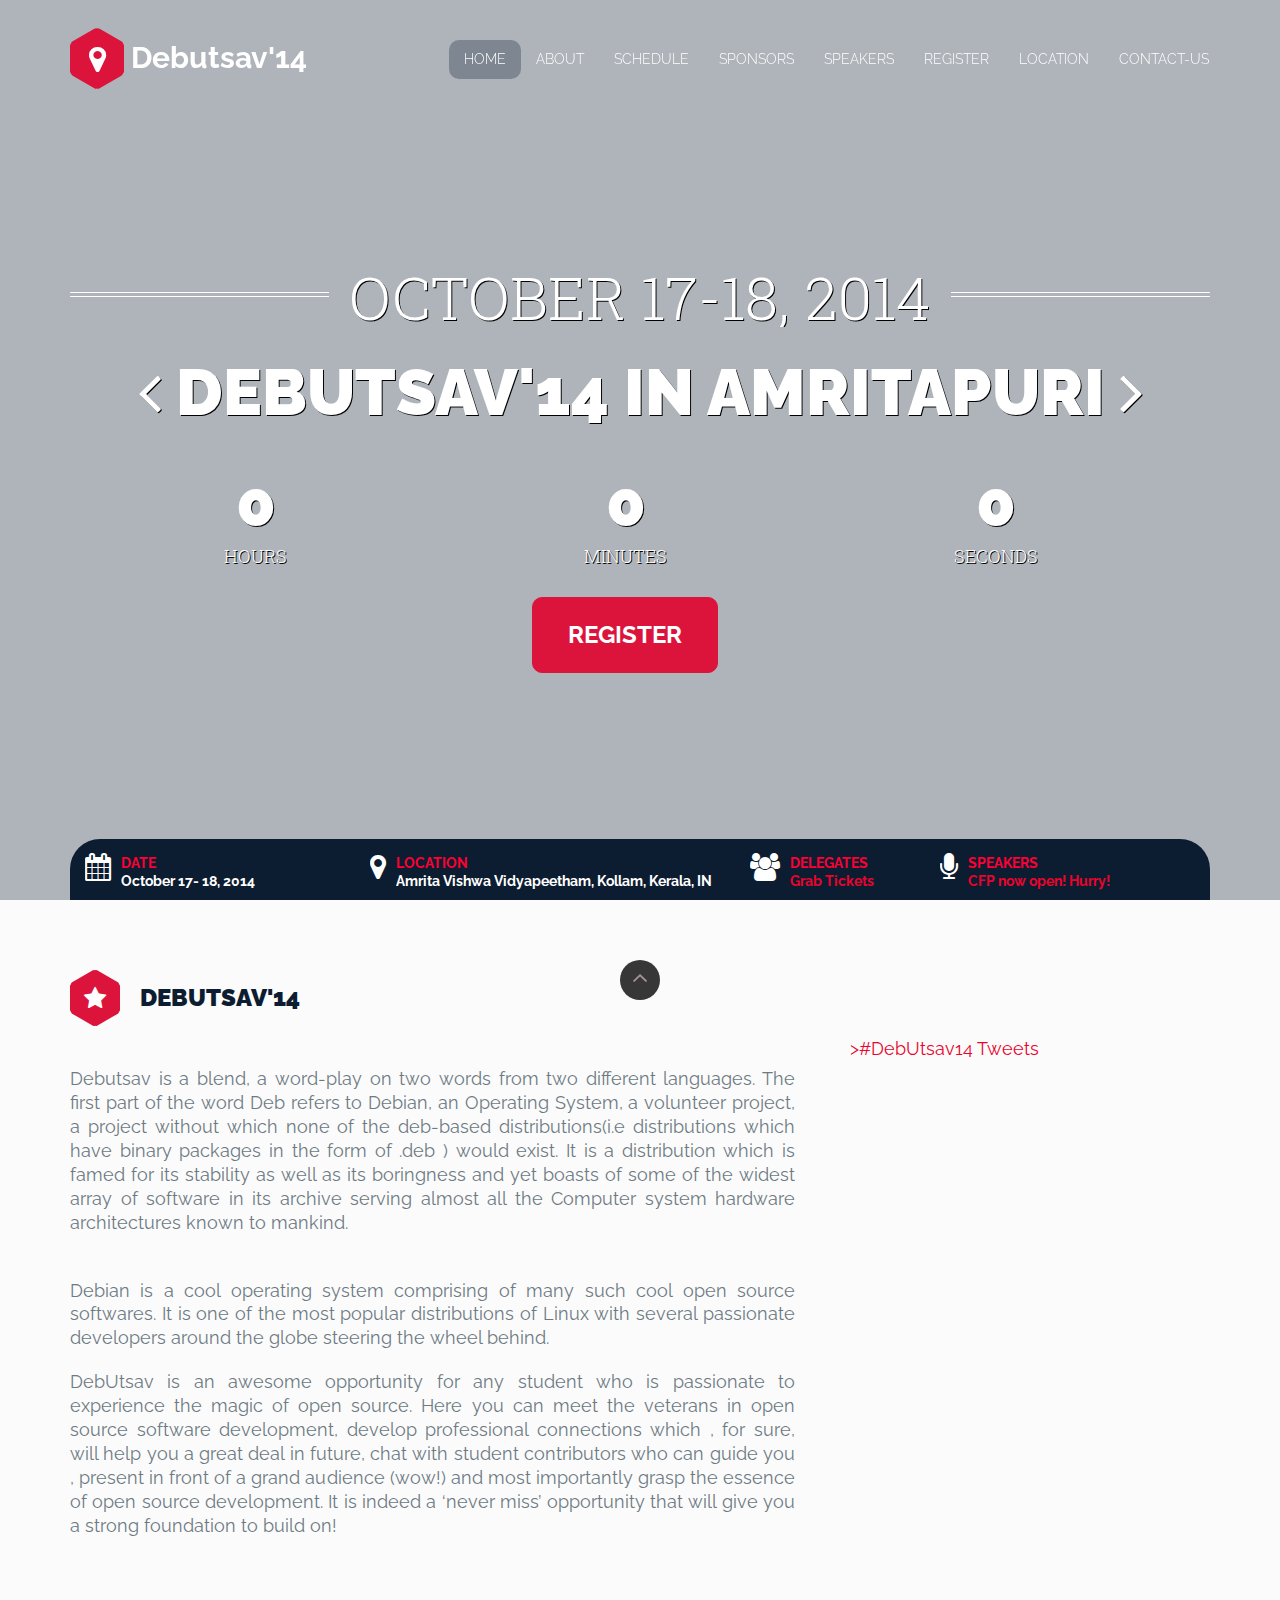
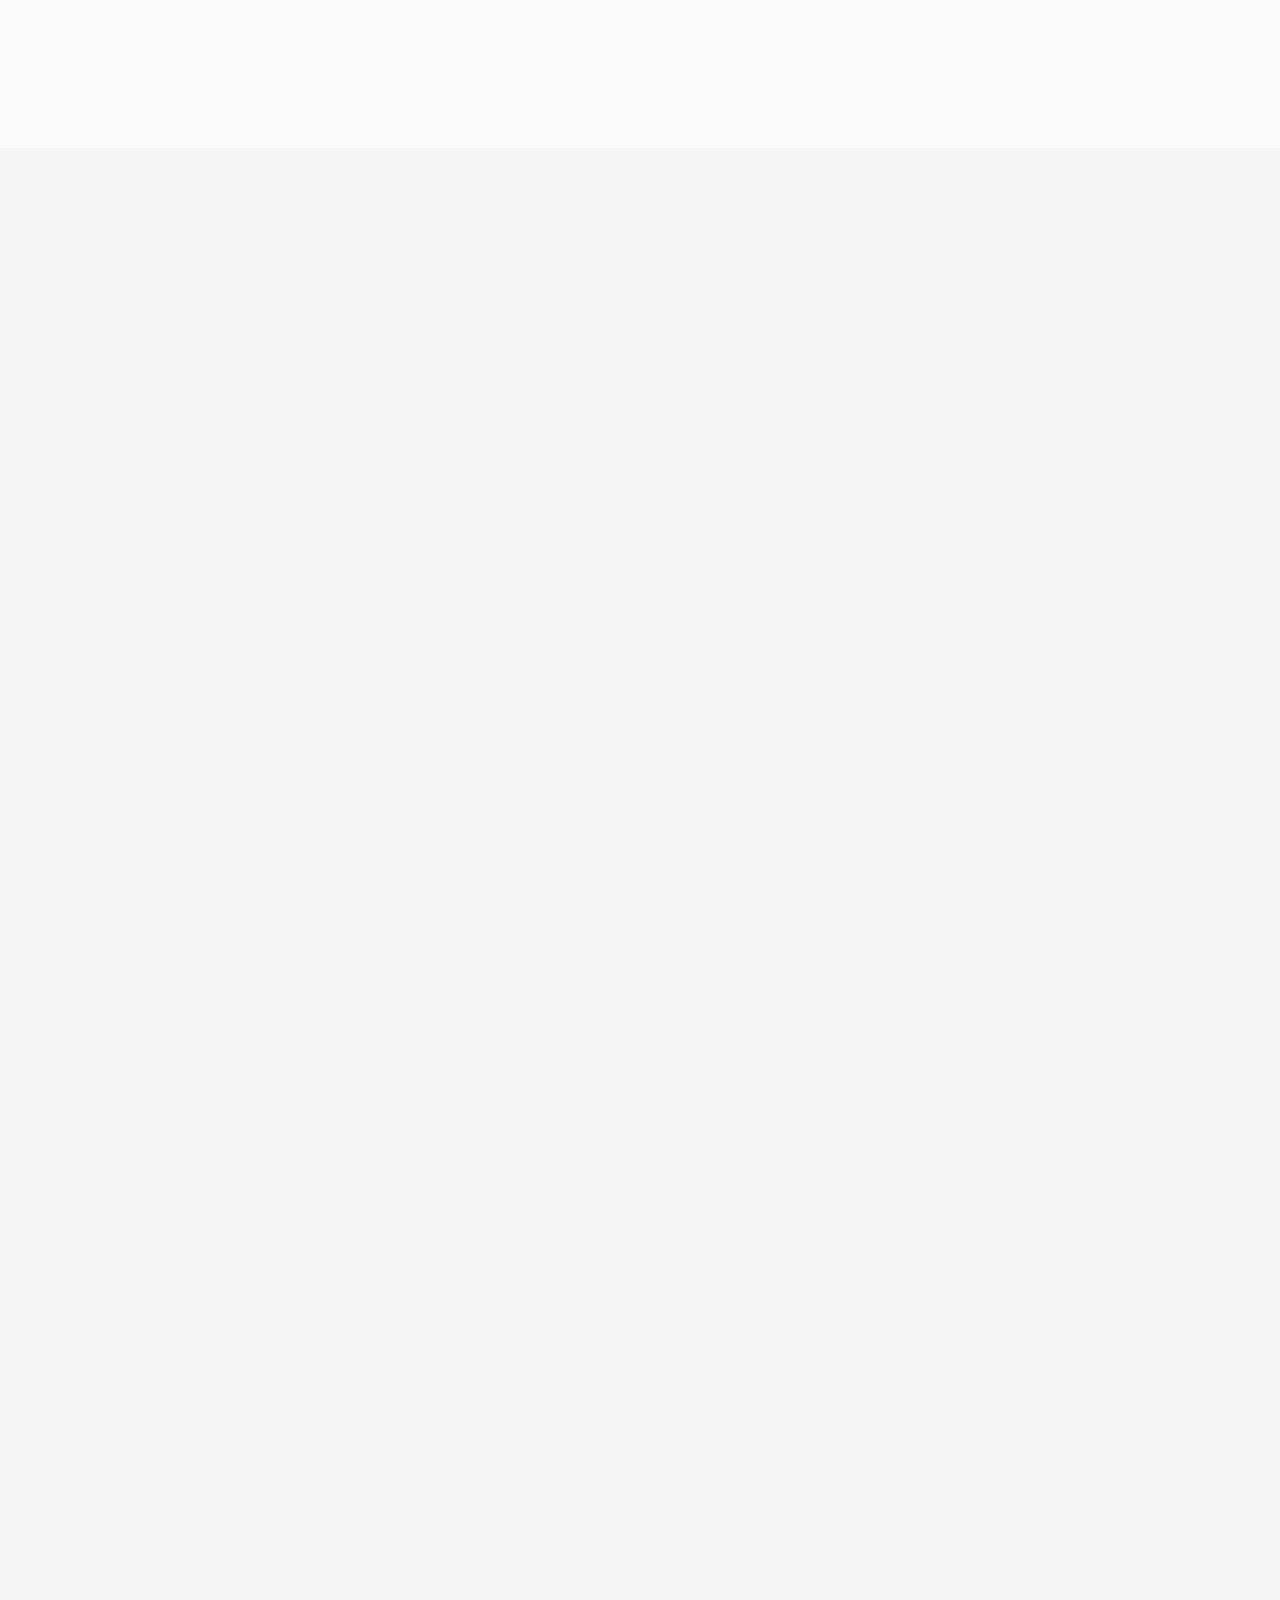
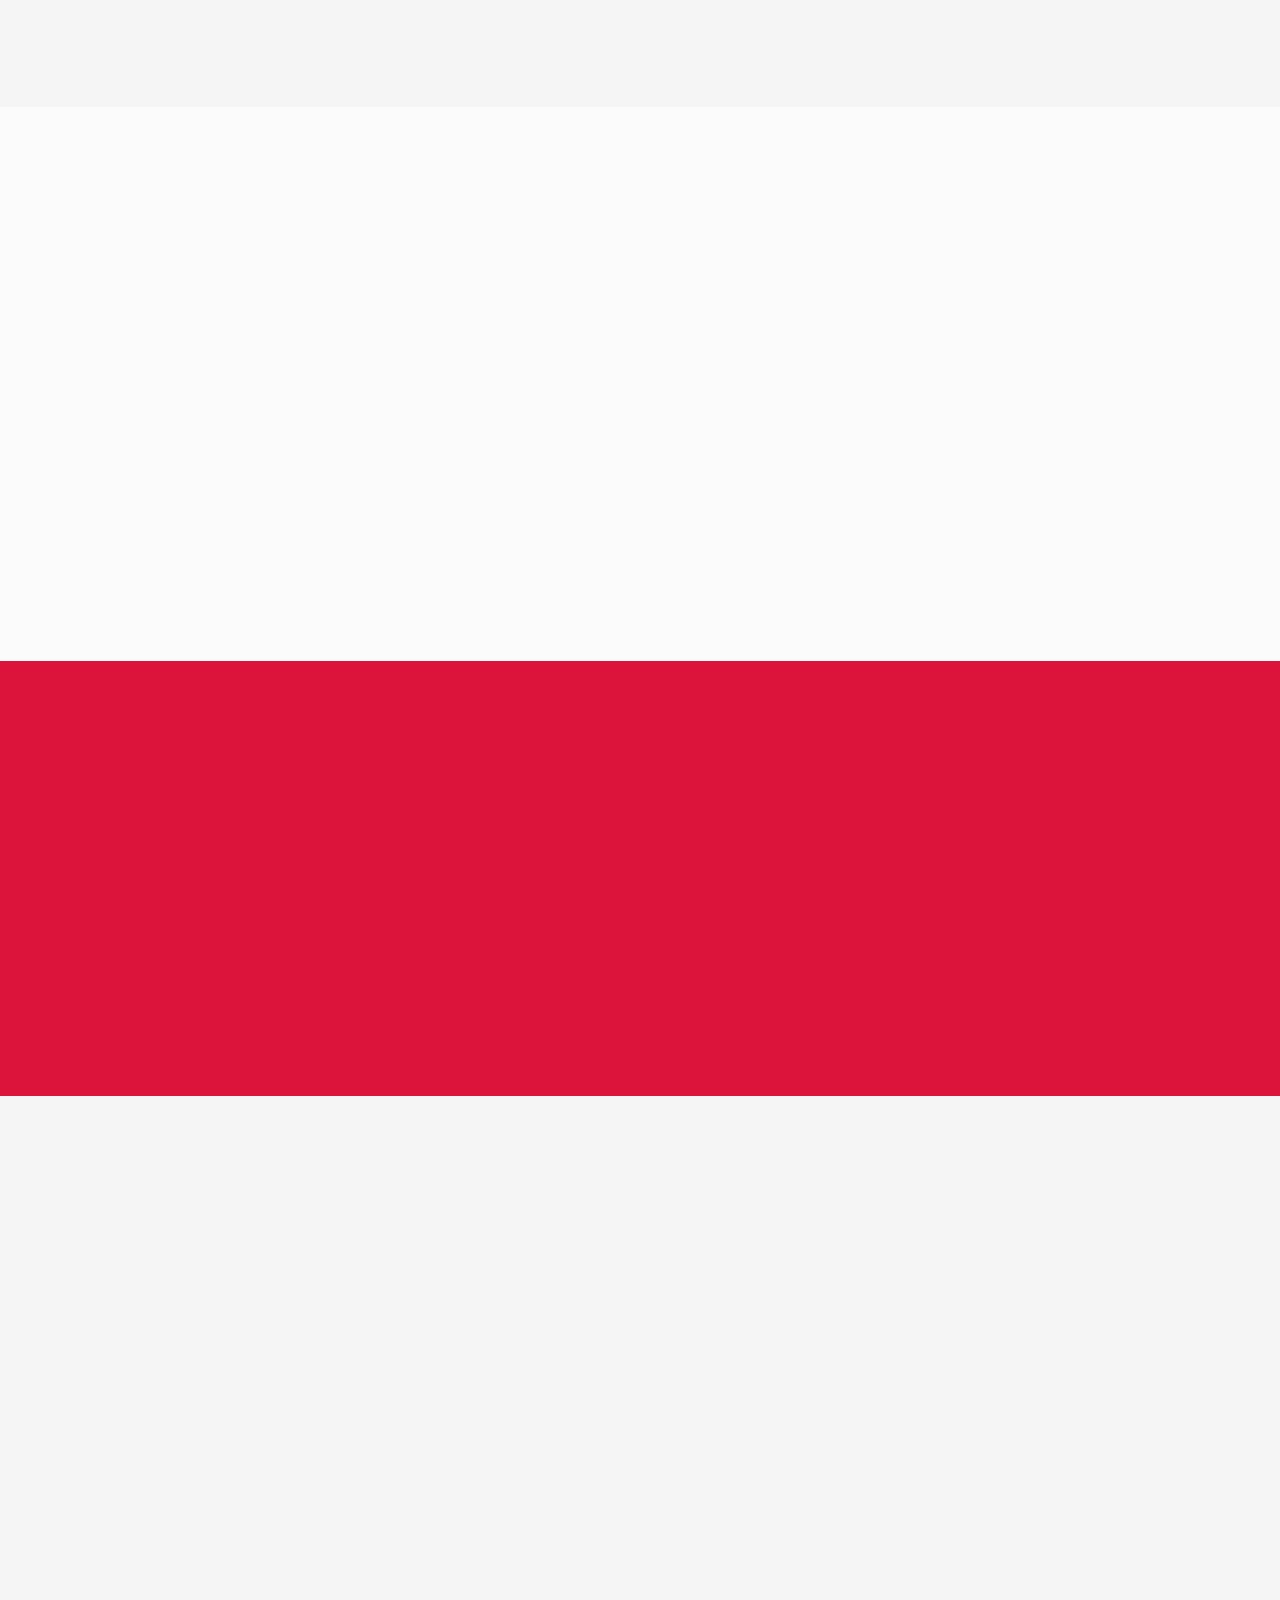
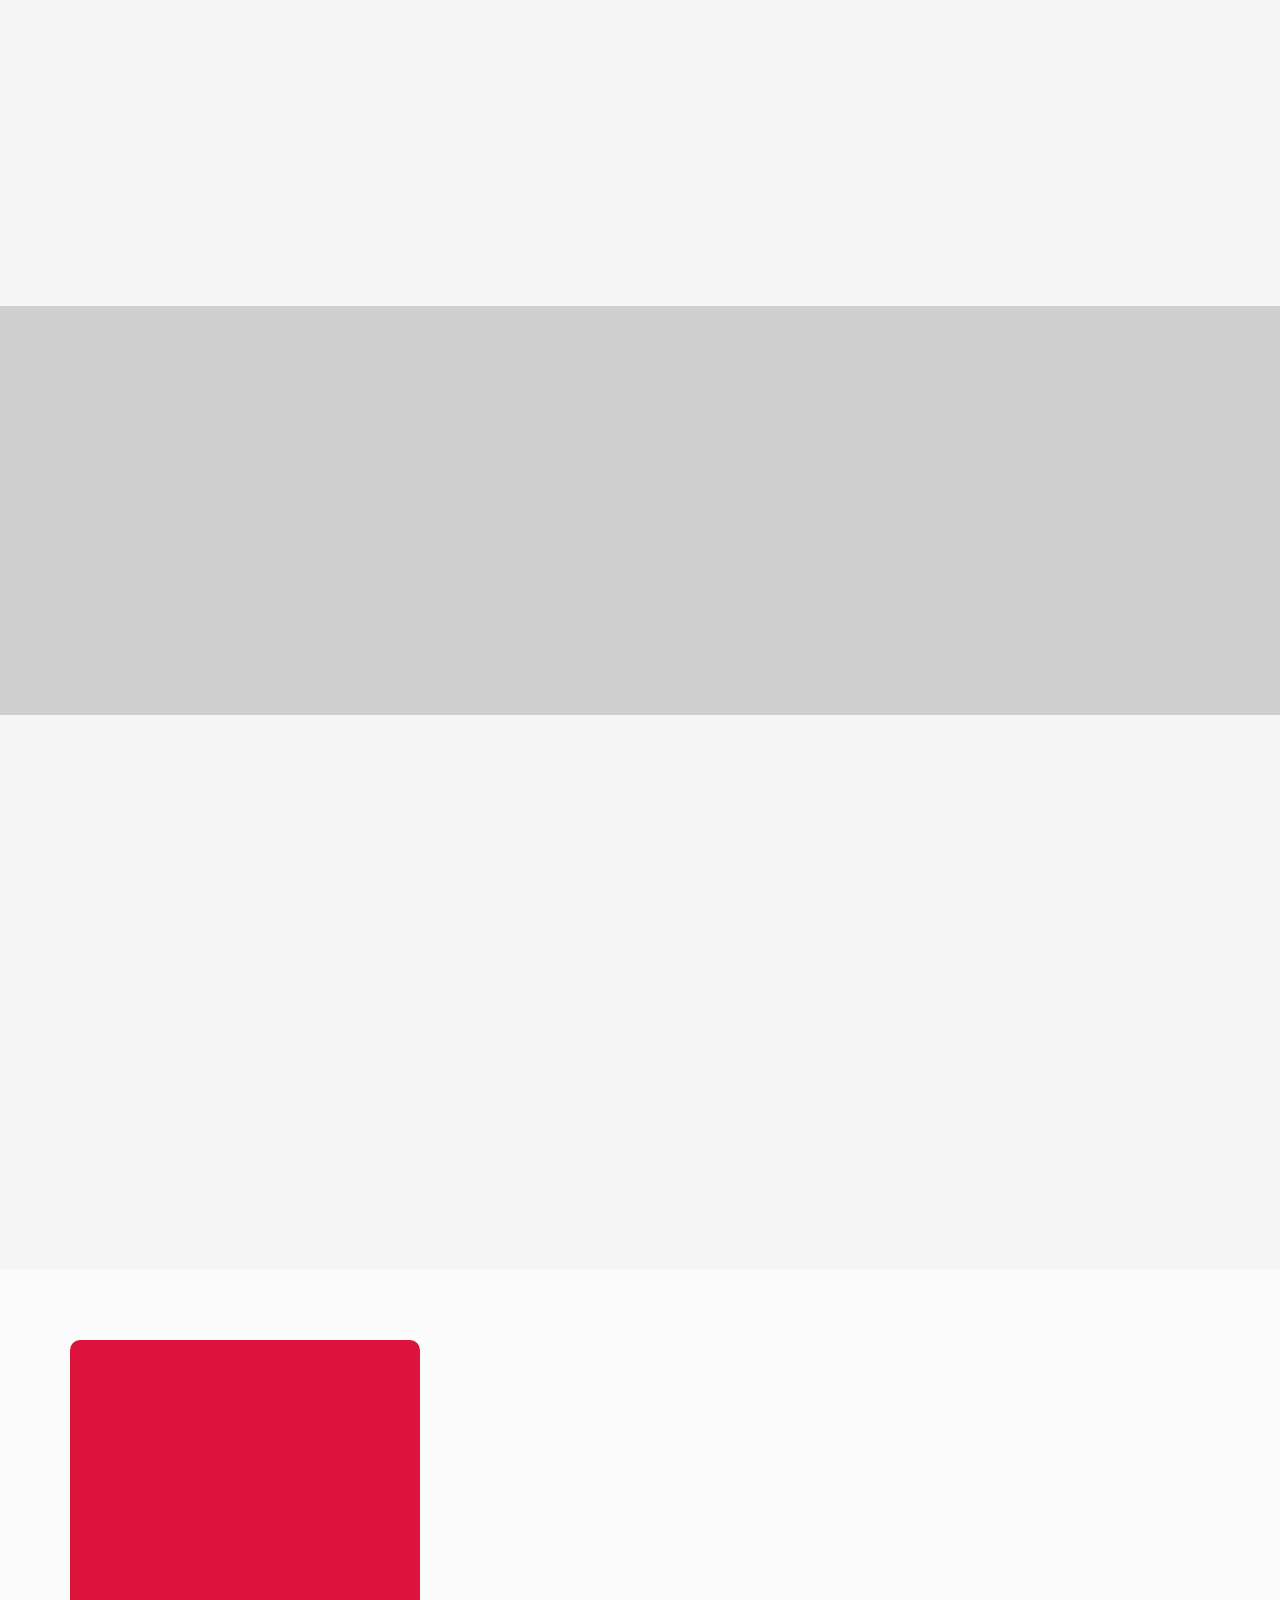
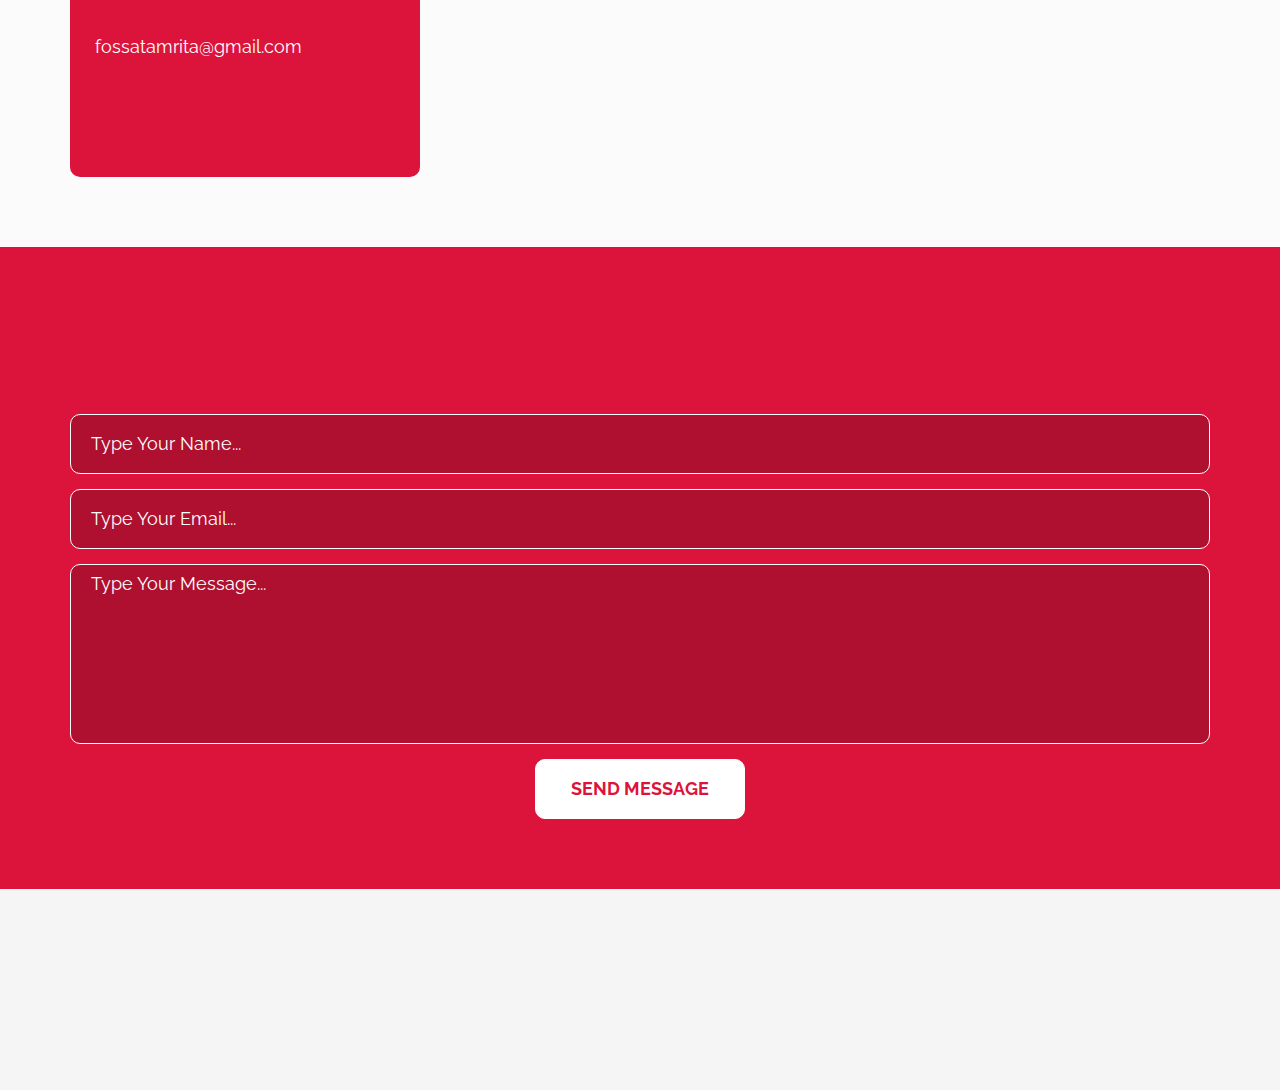
==== index.html @ 1ceeeaa3 "Add contact us link to the menu" ====
<!DOCTYPE html>
<!--[if lt IE 7 ]><html class="ie ie6" lang="en"><![endif]-->
<!--[if IE 7 ]><html class="ie ie7" lang="en"><![endif]-->
<!--[if IE 8 ]><html class="ie ie8" lang="en"><![endif]-->
<!--[if (gte IE 9)|!(IE)]><!--><html lang="en"><!--<![endif]-->
<head>
    <meta charset="utf-8">
    <!--[if IE]><meta http-equiv="X-UA-Compatible" content="IE=edge"><![endif]-->
    <meta name="viewport" content="width=device-width, initial-scale=1">

    <title>Debutsav'14</title>

    <!-- Favicons -->
    <link rel="favicon_deb" sizes="144x144" href="assets/ico/favicon_deb.png">
    <link rel="shortcut icon" href="assets/ico/favicon_deb.png">
    <link rel="image_src" href="images/loader.jpg" />

    <!-- CSS Global -->
    <link href="assets/plugins/bootstrap/css/bootstrap.min.css" rel="stylesheet">
    <link href="assets/plugins/fontawesome/css/font-awesome.min.css" rel="stylesheet">
    <link href="assets/plugins/bootstrap-select/bootstrap-select.min.css" rel="stylesheet">
    <link href="assets/plugins/owlcarousel2/assets/owl.carousel.min.css" rel="stylesheet">
    <link href="assets/plugins/owlcarousel2/assets/owl.theme.default.min.css" rel="stylesheet">
    <link href="assets/plugins/prettyphoto/css/prettyPhoto.css" rel="stylesheet">
    <link href="assets/plugins/animate/animate.min.css" rel="stylesheet">
    <link href="assets/plugins/countdown/jquery.countdown.css" rel="stylesheet">

    <link href="assets/css/theme.css" rel="stylesheet">
    <link href="assets/css/theme-red-1.css" rel="stylesheet" id="theme-config-link">
    <link href="assets/css/custom.css" rel="stylesheet">
    <script src="http://openlayers.org/api/OpenLayers.js"></script>
    <script type="text/javascript">
        var lat=9.093440;
        var lon=76.48919;
        var zoom=17;
        var map; 
        function init(){
            map = new OpenLayers.Map ("map", {
                controls:[
                new OpenLayers.Control.Navigation(),
                new OpenLayers.Control.PanZoomBar(),
                new OpenLayers.Control.Attribution()],
                maxExtent: new OpenLayers.Bounds(-20037508.34,-20037508.34,20037508.34,20037508.34),
                maxResolution: 156543.0399,
                numZoomLevels: 19,
                units: 'm',
                projection: new OpenLayers.Projection("EPSG:900913"),
                displayProjection: new OpenLayers.Projection("EPSG:4326")
            } );
            map.addLayer(new OpenLayers.Layer.OSM());
            var lonLat = new OpenLayers.LonLat(lon, lat).transform(new OpenLayers.Projection("EPSG:4326"), new OpenLayers.Projection("EPSG:900913"));
            map.setCenter (lonLat, zoom);
            //Initialise the vector layer using OpenLayers.Format.OSM
            var layer = new OpenLayers.Layer.Vector("Polygon", {
                strategies: [new OpenLayers.Strategy.Fixed()],
                protocol: new OpenLayers.Protocol.HTTP({
                    format: new OpenLayers.Format.OSM()
                }),
                projection: new OpenLayers.Projection("EPSG:4326")
            });
            map.addLayers([layer]); 
        }
    </script>
    
    <style>
      .map {
        height: 400px;
        width: 100%;
      }
    </style>
    <!--[if lt IE 9]>
    <script src="assets/plugins/iesupport/html5shiv.js"></script>
    <script src="assets/plugins/iesupport/respond.min.js"></script>
    <![endif]-->
    
    <!--Google Analytics track code-->
     <script>
      (function(i,s,o,g,r,a,m){i['GoogleAnalyticsObject']=r;i[r]=i[r]||function(){
	(i[r].q=i[r].q||[]).push(arguments)},i[r].l=1*new Date();a=s.createElement(o),
	m=s.getElementsByTagName(o)[0];a.async=1;a.src=g;m.parentNode.insertBefore(a,m)
	})(window,document,'script','//www.google-analytics.com/analytics.js','ga');

	ga('create', 'UA-55421112-1', 'auto');
	ga('send', 'pageview');

    </script>
</head>
<body id="home" class="wide body-light" onload="init()">

<!-- Preloader -->
<div id="preloader">
    <div id="status">
        <img src="images/loader.jpg"> </img>
        <div class="spinner"> </div>
    </div>
</div>

<!-- Wrap all content -->
<div class="wrapper">

    <!-- HEADER -->
    <header class="header fixed">
        <div class="container">
            <div class="header-wrapper clearfix">

            <!-- Logo -->
            <div class="logo">
                <a href="#home" class="scroll-to">
                    <span class="fa-stack">
                        <i class="fa logo-hex fa-stack-2x"></i>
                        <i class="fa logo-fa fa-map-marker fa-stack-1x"></i>
                    </span>
                    Debutsav'14
                </a>
            </div>
            <!-- /Logo -->

            <!-- Navigation -->
            <div id="mobile-menu"></div>
            <nav class="navigation closed clearfix">
                <a href="#" class="menu-toggle btn"><i class="fa fa-bars"></i></a>
                <ul class="sf-menu nav">
                    <li class="active"><a href="#home">Home</a></li>
                    <li><a href="#about">About</a></li>
                    <li><a href="#schedule">Schedule</a></li>
                    <li><a href="#sponsors">Sponsors</a></li>
                    <li><a href="#speakers">Speakers</a></li>
                    <li><a href="register.html">Register</a></li>
                    <li><a href="#location">Location</a></li>
                    <li><a href="#contact">Contact-Us</a></li>
                </ul>
            </nav>
            <!-- /Navigation -->

            </div>
        </div>
    </header>
    <!-- /HEADER -->

    <!-- Content area -->
    <div class="content-area">

        <div id="main">
        <!-- SLIDER -->
        <section class="page-section no-padding background-img-slider">
            <div class="container">
            <div id="main-slider">

                <!-- Slide -->
                <div class="item page text-center">
                    
                    <div class="caption">
                        <div class="container">
                            <div class="div-table">
                                <div class="div-cell">
                                    <h2 class="caption-title" data-animation="fadeInDown" data-animation-delay="100"><span>October 17-18, 2014</span></h2>
                                    <h3 class="caption-subtitle" data-animation="fadeInUp" data-animation-delay="300"><i class="fa fa-angle-left"></i> Debutsav'14 in Amritapuri <i class="fa fa-angle-right"></i></h3>
                                    <div class="countdown-wrapper">     
                                        <div id="defaultCountdown" class="defaultCountdown clearfix"></div>

                                    </div>
                                    <p class="caption-text">
                                        <a class="btn btn-theme btn-theme-xl scroll-to" href="#register" data-animation="flipInY" data-animation-delay="600"> Register</a>
                                    </p>
                                </div>
                            </div>
                        </div>
                    </div>
                </div>

            </div>
            </div>

            <!-- Event description -->
            <div class="event-description">
                <div class="container">
                <div class="row">
                <div class="event-background">
                    <div class="container-fluid">
                        <div class="row">
                            <div class="col-xs-12 col-sm-6 col-md-3">
                                <div class="media">
                                            <span class="pull-left">
                                                <i class="fa fa-calendar fa-2x"></i>
                                            </span>
                                    <div class="media-body">
                                        <h4 class="media-heading">Date</h4>
                                        <span>October 17- 18, 2014</span>
                                    </div>
                                </div>
                            </div>
                            <div class="col-xs-12 col-sm-6 col-md-4">
                                <div class="media">
                                            <span class="pull-left">
                                                <i class="fa fa-map-marker fa-2x"></i>
                                            </span>
                                    <div class="media-body">
                                        <h4 class="media-heading">Location</h4>
                                        <span>Amrita Vishwa Vidyapeetham, Kollam, Kerala, IN</span>
                                    </div>
                                </div>
                            </div>
                            <div class="col-xs-12 col-sm-6 col-md-2">
                                <div class="media">
                                            <span class="pull-left">
                                                <i class="fa fa-group fa-2x media-object"></i>
                                            </span>
                                    <div class="media-body">
                                        <h4 class="media-heading">Delegates</h4>
                                        <span><a href="#register">Grab Tickets</a></span>
                                    </div>
                                </div>
                            </div>
                            <div class="col-xs-12 col-sm-6 col-md-3">
                                <div class="media">
                                            <span class="pull-left">
                                                <i class="fa fa-microphone fa-2x"></i>
                                            </span>
                                    <div class="media-body">
                                        <h4 class="media-heading">Speakers</h4>
                                        <span><a href="#register"> CFP now open! Hurry!</a></span>
                                    </div>
                                </div>
                            </div>
                        </div>
                    </div>
                </div>
                </div>
                </div>
            </div>
            <!-- /Event description -->


        </section>
        <!-- /SLIDER -->
        </div>

        <!-- PAGE ABOUT -->
        <section class="page-section" id="about">
            <div class="container">
                <h1 class="section-title">
                    <span data-animation="flipInY" data-animation-delay="300" class="icon-inner"><span class="fa-stack"><i class="fa rhex fa-stack-2x"></i><i class="fa fa-star fa-stack-1x"></i></span></span>
                    <span data-animation="fadeInRight" data-animation-delay="500" class="title-inner">Debutsav'14 </span>
                </h1>
                <div class="row">
                    <div class="col-lg-8" style="padding-right: 40px">
                        <p data-animation="fadeInUp" data-animation-delay="300" style="text-align: justify;" >Debutsav is a blend, a word-play on two words from two different languages. The first part of the word Deb refers to Debian, an Operating System, a volunteer project, a project without which none of the deb-based distributions(i.e distributions which have binary packages in the form of .deb ) would exist. It is a distribution which is famed for its stability as well as its boringness and yet boasts of some of the widest array of software in its archive serving almost all the Computer system hardware architectures known to mankind.</p>
                        <span data-animation="fadeInRight" data-animation-delay="500" class="title-inner"><strong>Why Attend ?</strong></span>

                        <p style="text-align: justify;">
                            Debian is a cool operating system comprising of many such cool open source softwares. It is one of the most popular distributions of Linux  with several passionate developers around the globe steering the wheel behind.
                        </p>
                        <p style="text-align: justify;">
                            DebUtsav is an awesome opportunity for any student who is passionate to experience the magic of open source. Here you can meet the veterans in open source software development, develop professional connections which , for sure, will help you a great deal in future, chat with student contributors who can guide you , present in front of a grand audience (wow!) and most importantly grasp the essence of open source development. It is indeed a ‘never miss’ opportunity that will give you a strong foundation to build on!

                        </p>
                        <p class="btn-row">
                            <span data-animation="fadeInRight" data-animation-delay="500" class="title-inner"><strong>Join Us !</strong></span>
                            <br>
                            <a href="registerdelegate.html#delegate" class="btn btn-theme btn-theme-xl scroll-to" data-animation="flipInY" data-animation-delay="200">Delegate</a>
                            <a href="register.html#speaker" class="btn btn-theme btn-theme-xl scroll-to" data-animation="flipInY" data-animation-delay="200">Speaker</a>
                        </p>
                    </div>
                    <div class="col-xs-12 col-sm-6 col-md-6 col-lg-4 pull-left">

                        <!-- Tweets -->
                        <div class="row thumbnails">
                            <div class="col-lg-12">
                                <a  class="twitter-timeline" href="https://twitter.com/hashtag/DebUtsav14" data-widget-id="517281925413609473">
                                </strong>>#DebUtsav14 Tweets</a>
                                <script>!function(d,s,id){var js,fjs=d.getElementsByTagName(s)[0],p=/^http:/.test(d.location)?'http':'https';if(!d.getElementById(id)){js=d.createElement(s);js.id=id;js.src=p+"://platform.twitter.com/widgets.js";fjs.parentNode.insertBefore(js,fjs);}}(document,"script","twitter-wjs");</script>
                            </div>
                        <!-- /Tweets -->

                    </div>
                </div>
            </div>
        </section>
        <!-- /PAGE ABOUT -->

        <!-- Donation -->
       
        <!-- /Donation -->

        <!-- PAGE SCHEDULE -->
        <section class="page-section light" id="schedule">
            <div class="container">
                <div class="row">
                    <div class="col-md-8 pull-left">
                        <h1 class="section-title">
                            <span data-animation="flipInY" data-animation-delay="300" class="icon-inner"><span class="fa-stack"><i class="fa rhex fa-stack-2x"></i><i class="fa fa-star fa-stack-1x"></i></span></span>
                            <span data-animation="fadeInRight" data-animation-delay="500" class="title-inner">Event Schedule</span>
                        </h1>
                    </div>
                </div>

                <!-- Schedule -->
                <div class="schedule-wrapper clear" data-animation="fadeIn" data-animation-delay="200">
                    <div class="schedule-tabs lv1">
                        <ul id="tabs-lv1"  class="nav nav-justified">
                            <li class="active"><a href="#tab-first" data-toggle="tab"><strong>Day 01</strong> <br/>17.05.2014</a></li>
                            <li><a href="#tab-second" data-toggle="tab"><strong>Day 02</strong> <br/>18.05.2014</a></li>
                        </ul>
                    </div>
                    <div class="tab-content lv1">
                        <!-- tab1 -->
                        <div id="tab-first" class="tab-pane fade in active">
                            <div class="schedule-tabs lv2">
                                <ul id="tabs-lv21"  class="nav nav-justified">
                                    <li class="active"><a href="#tab-lv21-first" data-toggle="tab">Before Lunch</a></li>
                                    <li><a href="#tab-lv21-second" data-toggle="tab">After Lunch</a></li>
                                </ul>
                            </div>
                            <div class="tab-content lv2">
                                <div id="tab-lv21-first" class="tab-pane fade in active">
                                    <div class="timeline">

                                        <article class="post-wrap" data-animation="fadeInUp" data-animation-delay="300">
                                            <div class="media">
                                                <!-- -->
                                                <div class="post-media pull-left">
                                                    <img src="images/reg.png" alt="" class="media-object" />
                                                </div>
                                                <!-- -->
                                                <div class="media-body">
                                                    <div class="post-header">
                                                        <div class="post-meta">
                                                            <span class="post-date"><i class="fa fa-clock-o"></i> 09:00 - 10:00</span>
                                                            <a href="#" class="pull-right">
                                                                <span class="fa-stack fa-lg">
                                                                    <i class="fa fa-stack-2x fa-circle-thin"></i>
                                                                    <i class="fa fa-stack-1x fa-share-alt"></i>
                                                                </span>
                                                            </a>
                                                        </div>
                                                        <h2 class="post-title"><a href="#">Registration</a></h2>
                                                    </div>
                                                    <div class="post-body">
                                                        <div class="post-excerpt">
                                                            <p>Attendees register at the Registration desk and get hold of the Registration badges</p>
                                                        </div>
                                                 
                                                <!-- -->
                                            </div>
                                        </article>

                                        <article class="post-wrap" data-animation="fadeInUp" data-animation-delay="200">
                                            <div class="media">
                                                <!-- -->
                                                <div class="post-media pull-left">
                                                    <img src="images/inaug.jpg" style="" alt="" class="media-object" />
                                                </div>
                                                <!-- -->
                                                <div class="media-body">
                                                    <div class="post-header">
                                                        <div class="post-meta">
                                                            <span class="post-date"><i class="fa fa-clock-o"></i> 10:00 - 10:15</span>
                                                            <a href="#" class="pull-right">
                                                                <span class="fa-stack fa-lg">
                                                                    <i class="fa fa-stack-2x fa-circle-thin"></i>
                                                                    <i class="fa fa-stack-1x fa-share-alt"></i>
                                                                </span>
                                                            </a>
                                                        </div>
                                                        <h2 class="post-title"><a href="#">Inauguration Ceremony</a></h2>
                                                    </div>
                                                    <div class="post-body">
                                                        <div class="post-excerpt">
                                                            <p></p>
                                                        </div>
                                                    </div>
                                                    <div class="post-footer">
                                                        <span class="post-readmore">
                                                            <i class="fa fa-microphone"></i> 
                                                            <a href="#"><i class="fa fa-facebook"></i></a>
                                                            <a href="#"><i class="fa fa-twitter"></i></a>
                                                        </span>
                                                    </div>
                                                </div>
                                                <!-- -->
                                            </div>
                                        </article>

                                        <article class="post-wrap" data-animation="fadeInUp" data-animation-delay="300">
                                            <div class="media">
                                                <!-- -->
                                                <div class="post-media pull-left">
                                                    <img src="assets/img/preview/kk-sched.jpeg" alt="" class="media-object" />
                                                </div>
                                                <!-- -->
                                                <div class="media-body">
                                                    <div class="post-header">
                                                        <div class="post-meta">
                                                            <span class="post-date"><i class="fa fa-clock-o"></i> 10:15 - 11:15</span>
                                                            <a href="#" class="pull-right">
                                                                <span class="fa-stack fa-lg">
                                                                    <i class="fa fa-stack-2x fa-circle-thin"></i>
                                                                    <i class="fa fa-stack-1x fa-share-alt"></i>
                                                                </span>
                                                            </a>
                                                        </div>
                                                        <h2 class="post-title"><a href="#">Keynote Speech</a></h2>
                                                    </div>
                                                    <div class="post-body">
                                                        <div class="post-excerpt">
                                                            <p>Inaugration of DebUtsav by <b>Krishnakant Mane</b> </p>
                                                        </div>
                                                    </div>
                                                    <div class="post-footer">
                                                        <span class="post-readmore">
                                                            <i class="fa fa-microphone"></i> Krishnakant Mane
                                                            <a href="#"><i class="fa fa-facebook"></i></a>
                                                            <a href="https://twitter.com/kkmane"><i class="fa fa-twitter"></i></a>
                                                        </span>
                                                    </div>
                                                </div>
                                                <!-- -->
                                            </div>
                                        </article>

                                        <article class="post-wrap" data-animation="fadeInUp" data-animation-delay="200">
                                            <div class="media">
                                                <!-- -->
                                                <div class="post-media pull-left">
                                                    <img src="assets/img/preview/shirishag-sched.jpg" alt="" class="media-object" />
                                                </div>
                                                <!-- -->
                                                <div class="media-body">
                                                    <div class="post-header">
                                                        <div class="post-meta">
                                                            <span class="post-date"><i class="fa fa-clock-o"></i> 11:15 - 12:00</span>
                                                            <a href="#" class="pull-right">
                                                                <span class="fa-stack fa-lg">
                                                                    <i class="fa fa-stack-2x fa-circle-thin"></i>
                                                                    <i class="fa fa-stack-1x fa-share-alt"></i>
                                                                </span>
                                                            </a>
                                                        </div>
                                                        <h2 class="post-title"><a href="#">Debian History and Debian Cycle</a></h2>
                                                    </div>
                                                    <div class="post-body">
                                                        <div class="post-excerpt">
                                                            <p></p>
                                                        </div>
                                                    </div>
                                                    <div class="post-footer">
                                                        <span class="post-readmore">
                                                            <i class="fa fa-microphone"></i> Shirish Agarwal
                                                            <a href="#"><i class="fa fa-facebook"></i></a>
                                                            <a href="#"><i class="fa fa-twitter"></i></a>
                                                        </span>
                                                    </div>
                                                </div>
                                                <!-- -->
                                            </div>
                                        </article>
                                        
                                        <article class="post-wrap" data-animation="fadeInUp" data-animation-delay="200">
                                            <div class="media">
                                                <!-- -->
                                                <div class="post-media pull-left">
                                                    <img src="images/deb-smaller.jpg" alt="" class="media-object" />
                                                </div>
                                                <!-- -->
                                                <div class="media-body">
                                                    <div class="post-header">
                                                        <div class="post-meta">
                                                            <span class="post-date"><i class="fa fa-clock-o"></i> 12:00 - 12:30</span>
                                                            <a href="#" class="pull-right">
                                                                <span class="fa-stack fa-lg">
                                                                    <i class="fa fa-stack-2x fa-circle-thin"></i>
                                                                    <i class="fa fa-stack-1x fa-share-alt"></i>
                                                                </span>
                                                            </a>
                                                        </div>
                                                        <h2 class="post-title"><a href="#">Debian Install Fest - Debian Stable Wheezy</a></h2>
                                                    </div>
                                                    <div class="post-body">
                                                        <div class="post-excerpt">
                                                            <p>Pirate Praveen, Shirish Agarwal and volunteers help in testing and installing Debian Stable Wheezy. Adventurous participants can try testing jessie</p>
                                                        </div>
                                                    </div>
                                                    <div class="post-footer">
                                                        <span class="post-readmore">
                                                            <i class="fa fa-microphone"></i> Pirate Praveen, Shirish Agarwal
                                                            <a href="#"><i class="fa fa-facebook"></i></a>
                                                            <a href="#"><i class="fa fa-twitter"></i></a>
                                                        </span>
                                                    </div>
                                                </div>
                                                <!-- -->
                                            </div>
                                        </article>

                                    </div>
                                </div>
                                <div id="tab-lv21-second" class="tab-pane fade">
                                    <div class="timeline">
                                    <article class="post-wrap" data-animation="fadeInUp" data-animation-delay="200">
                                            <div class="media">
                                                <!-- -->
                                                <div class="post-media pull-left">
                                                    <img src="images/deb_small.png" alt="" class="media-object" />
                                                </div>
                                                <!-- -->
                                                <div class="media-body">
                                                    <div class="post-header">
                                                        <div class="post-meta">
                                                            <span class="post-date"><i class="fa fa-clock-o"></i> 13:30 - 14:00</span>
                                                            <a href="#" class="pull-right">
                                                                <span class="fa-stack fa-lg">
                                                                    <i class="fa fa-stack-2x fa-circle-thin"></i>
                                                                    <i class="fa fa-stack-1x fa-share-alt"></i>
                                                                </span>
                                                            </a>
                                                        </div>
                                                        <h2 class="post-title"><a href="#">Debian Installation</a></h2>
                                                    </div>
                                                    <div class="post-body">
                                                        <div class="post-excerpt">
                                                            <p>The participant's doubts are addressed and other ways of installation(expert, pre-seed and other theoretical ways) explored. All questions take off-line.</p>
                                                        </div>
                                                    </div>
                                                    <div class="post-footer">
                                                        <span class="post-readmore">
                                                            <i class="fa fa-microphone"></i> Pirate Praveen, Shirish Agarwal
                                                            <a href="#"><i class="fa fa-facebook"></i></a>
                                                            <a href="#"><i class="fa fa-twitter"></i></a>
                                                        </span>
                                                    </div>
                                                </div>
                                                <!-- -->
                                            </div>
                                        </article>
                                        
                                         <article class="post-wrap" data-animation="fadeInUp" data-animation-delay="200">
                                            <div class="media">
                                                <!-- -->
                                                <div class="post-media pull-left">
                                                    <img src="assets/img/preview/bash.jpg" alt="" class="media-object" />
                                                </div>
                                                <!-- -->
                                                <div class="media-body">
                                                    <div class="post-header">
                                                        <div class="post-meta">
                                                            <span class="post-date"><i class="fa fa-clock-o"></i> 14:00 - 14:30</span>
                                                            <a href="#" class="pull-right">
                                                                <span class="fa-stack fa-lg">
                                                                    <i class="fa fa-stack-2x fa-circle-thin"></i>
                                                                    <i class="fa fa-stack-1x fa-share-alt"></i>
                                                                </span>
                                                            </a>
                                                        </div>
                                                        <h2 class="post-title"><a href="#">Shell Commands</a></h2>
                                                    </div>
                                                    <div class="post-body">
                                                        <div class="post-excerpt">
                                                            <p>Insights into simple shell commands and helping the beginners upto speed for the upcoming sessions. Time permitting, bashrc, aliases etc and difference between bash, dash or anything else would also be covered.</p>
                                                        </div>
                                                    </div>
                                                    <!--
                                                    <div class="post-footer">
                                                        <span class="post-readmore">
                                                            <i class="fa fa-microphone"></i>Pirate Praveen
                                                            <a href="#"><i class="fa fa-facebook"></i></a>
                                                            <a href="#"><i class="fa fa-twitter"></i></a>
                                                        </span>
                                                    </div>
                                                    -->
                                                </div>
                                                <!-- -->
                                            </div>
                                        </article>
                                        
                                         <article class="post-wrap" data-animation="fadeInUp" data-animation-delay="200">
                                            <div class="media">
                                                <!-- -->
                                                <div class="post-media pull-left">
                                                    <img src="images/deb_small.png" alt="" class="media-object" />
                                                </div>
                                                <!-- -->
                                                <div class="media-body">
                                                    <div class="post-header">
                                                        <div class="post-meta">
                                                            <span class="post-date"><i class="fa fa-clock-o"></i> 14:30 - 18:30</span>
                                                            <a href="#" class="pull-right">
                                                                <span class="fa-stack fa-lg">
                                                                    <i class="fa fa-stack-2x fa-circle-thin"></i>
                                                                    <i class="fa fa-stack-1x fa-share-alt"></i>
                                                                </span>
                                                            </a>
                                                        </div>
                                                        <h2 class="post-title"><a href="#">Debian Packaging</a></h2>
                                                    </div>
                                                    <div class="post-body">
                                                        <div class="post-excerpt">
                                                            <p>Packaging into ruby-gems, debian/rules, control file etc </p>
                                                        </div>
                                                    </div>
                                                    <div class="post-footer">
                                                        <span class="post-readmore">
                                                            <i class="fa fa-microphone"></i> Pirate Praveen, Kartik Mistry and Vasudev Kamath
                                                            <a href="#"><i class="fa fa-facebook"></i></a>
                                                            <a href="#"><i class="fa fa-twitter"></i></a>
                                                        </span>
                                                    </div>
                                                </div>
                                                <!-- -->
                                            </div>
                                        </article>
                                        
                                         <article class="post-wrap" data-animation="fadeInUp" data-animation-delay="200">
                                            <div class="media">
                                                <!-- -->
                                                <div class="post-media pull-left">
                                                    <img src="images/hack.jpg" alt="" class="media-object" />
                                                </div>
                                                <!-- -->
                                                <div class="media-body">
                                                    <div class="post-header">
                                                        <div class="post-meta">
                                                            <span class="post-date"><i class="fa fa-clock-o"></i> 19:45 - 23:55</span>
                                                            <a href="#" class="pull-right">
                                                                <span class="fa-stack fa-lg">
                                                                    <i class="fa fa-stack-2x fa-circle-thin"></i>
                                                                    <i class="fa fa-stack-1x fa-share-alt"></i>
                                                                </span>
                                                            </a>
                                                        </div>
                                                        <h2 class="post-title"><a href="#">The Web of Trust</a></h2>
                                                    </div>
                                                    <div class="post-body">
                                                     <div class="post-excerpt">
                                                            <p>Diving into the world of Internet privacy</p>
                                                    </div>
                                                    <div class="post-footer">
                                                        <span class="post-readmore">
                                                            <i class="fa fa-microphone"></i> Open interactive discussion
                                                            <!--<a href="#"><i class="fa fa-facebook"></i></a>
                                                            <a href="#"><i class="fa fa-twitter"></i></a> -->
                                                        </span>
                                                    </div>
                                                </div>
                                                <!-- --> 
                                                </div>
                                        </article>
                                        
                                         <article class="post-wrap" data-animation="fadeInUp" data-animation-delay="200">
                                            <div class="media">
                                                <!-- -->
                                                <div class="post-media pull-left">
                                                    <img src="assets/img/preview/praveen-sched.jpg" alt="" class="media-object" />
                                                </div>
                                                <!-- -->
                                                <div class="media-body">
                                                    <div class="post-header">
                                                        <div class="post-meta">
                                                            <span class="post-date"><i class="fa fa-clock-o"></i> 21:30 - </span>
                                                            <a href="#" class="pull-right">
                                                                <span class="fa-stack fa-lg">
                                                                    <i class="fa fa-stack-2x fa-circle-thin"></i>
                                                                    <i class="fa fa-stack-1x fa-share-alt"></i>
                                                                </span>
                                                            </a>
                                                        </div>
                                                        <h2 class="post-title"><a href="#">Hackathon</a></h2>
                                                    </div>
                                                    <div class="post-body">
                                                     <div class="post-excerpt">
                                                            <p>Diaspora Packaging, How to create a Diaspora Pod</p>
                                                     </div>
                                                    <div class="post-footer">
                                                        <span class="post-readmore">
                                                            <i class="fa fa-microphone"></i> Pirate Praveen
                                                            <a href="#"><i class="fa fa-facebook"></i></a>
                                                            <a href="#"><i class="fa fa-twitter"></i></a> 
                                                        </span>
                                                    </div> 
                                                </div>
                                                <!-- -->
                                            </div>
                                        </article>
                                        
                                    </div>
                                </div>
                                <div id="tab-lv21-third" class="tab-pane fade">
                                    <div class="timeline">
                                    </div>
                                </div>
                                <div id="tab-lv21-last" class="tab-pane fade">
                                    <div class="timeline">                                     
                                    </div>
                                </div>
                            </div>
                        </div>
                        <!-- tab2 -->
                        <div id="tab-second" class="tab-pane fade">
                            <div class="schedule-tabs lv2">
                                <ul id="tabs-lv22"  class="nav nav-justified">
                                    <li class="active"><a href="#tab-lv22-first" data-toggle="tab">Befor lunch</a></li>
                                    <li><a href="#tab-lv22-second" data-toggle="tab">After lunch</a></li>
                                </ul>
                            </div>
                            <div class="tab-content lv2">
                                <div id="tab-lv22-first" class="tab-pane fade in active">
                                    <div class="timeline">

                                         <article class="post-wrap" data-animation="fadeInUp" data-animation-delay="300">
                                            <div class="media">
                                                <!-- -->
                                                <div class="post-media pull-left">
                                                    <img src="assets/img/preview/avatar-v2-1.jpg" alt="" class="media-object" />
                                                </div>
                                                <!-- -->
                                                <div class="media-body">
                                                    <div class="post-header">
                                                        <div class="post-meta">
                                                            <span class="post-date"><i class="fa fa-clock-o"></i> 09:30 - 10:00</span>
                                                            <a href="#" class="pull-right">
                                                                <span class="fa-stack fa-lg">
                                                                    <i class="fa fa-stack-2x fa-circle-thin"></i>
                                                                    <i class="fa fa-stack-1x fa-share-alt"></i>
                                                                </span>
                                                            </a>
                                                        </div>
                                                        <h2 class="post-title"><a href="#">Slot 1</a></h2>
                                                    </div>
                                                    <div class="post-body">
                                                        <div class="post-excerpt">
                                                            <p></p>
                                                        </div>
                                                     </div>
                                                      <div class="post-footer">
                                                        <span class="post-readmore">
                                                            <i class="fa fa-microphone"></i> Speaker 1
                                                            <a href="#"><i class="fa fa-facebook"></i></a>
                                                            <a href="https://twitter.com/kkmane"><i class="fa fa-twitter"></i></a>
                           
                                                        </span>
                                                    </div>
                                                
                                                 </div>
                                                <!-- -->
                                            </div>
                                        </article>

                                        <article class="post-wrap" data-animation="fadeInUp" data-animation-delay="200">
                                            <div class="media">
                                                <!-- -->
                                                <div class="post-media pull-left">
                                                    <img src="assets/img/preview/avatar-v2-2.jpg" alt="" class="media-object" />
                                                </div>
                                                <!-- -->
                                                <div class="media-body">
                                                    <div class="post-header">
                                                        <div class="post-meta">
                                                            <span class="post-date"><i class="fa fa-clock-o"></i> 10:00 - 10:30</span>
                                                            <a href="#" class="pull-right">
                                                                <span class="fa-stack fa-lg">
                                                                    <i class="fa fa-stack-2x fa-circle-thin"></i>
                                                                    <i class="fa fa-stack-1x fa-share-alt"></i>
                                                                </span>
                                                            </a>
                                                        </div>
                                                        <h2 class="post-title"><a href="#">Slot 2</a></h2>
                                                    </div>
                                                    <div class="post-body">
                                                        <div class="post-excerpt">
                                                            <p></p>
                                                        </div>
                                                    </div>
                                                    <div class="post-footer">
                                                        <span class="post-readmore">
                                                            <i class="fa fa-microphone"></i> Speaker 2
                                                            <a href="#"><i class="fa fa-facebook"></i></a>
                                                            <a href="https://twitter.com/kkmane"><i class="fa fa-twitter"></i></a>
                      
                                                        </span>
                                                    </div>
                                                </div>
                                                <!-- -->
                                            </div>
                                        </article>

                                        <article class="post-wrap" data-animation="fadeInUp" data-animation-delay="300">
                                            <div class="media">
                                                <!-- -->
                                                <div class="post-media pull-left">
                                                    <img src="assets/img/preview/avatar-v2-3.jpg" alt="" class="media-object" />
                                                </div>
                                                <!-- -->
                                                <div class="media-body">
                                                    <div class="post-header">
                                                        <div class="post-meta">
                                                            <span class="post-date"><i class="fa fa-clock-o"></i> 10:30 - 11:30</span>
                                                            <a href="#" class="pull-right">
                                                                <span class="fa-stack fa-lg">
                                                                    <i class="fa fa-stack-2x fa-circle-thin"></i>
                                                                    <i class="fa fa-stack-1x fa-share-alt"></i>
                                                                </span>
                                                            </a>
                                                        </div>
                                                        <h2 class="post-title"><a href="#">Slot 3</a></h2>
                                                    </div>
                                                    <div class="post-body">
                                                        <div class="post-excerpt">
                                                            <p></p>
                                                        </div>
                                                    </div>
                                                    <div class="post-footer">
                                                        <span class="post-readmore">
                                                            <i class="fa fa-microphone"></i> Speaker 3
                                                            <a href="#"><i class="fa fa-facebook"></i></a>
                                                            <a href="#"><i class="fa fa-twitter"></i></a>
                                                    
                                                        </span>
                                                    </div>
                                                </div>
                                                <!-- -->
                                            </div>
                                        </article>

                                        <article class="post-wrap" data-animation="fadeInUp" data-animation-delay="200">
                                            <div class="media">
                                                <!-- -->
                                                <div class="post-media pull-left">
                                                    <img src="assets/img/preview/avatar-v2-4.jpg" alt="" class="media-object" />
                                                </div>
                                                <!-- -->
                                                <div class="media-body">
                                                    <div class="post-header">
                                                        <div class="post-meta">
                                                            <span class="post-date"><i class="fa fa-clock-o"></i> 11:45 - 12:45</span>
                                                            <a href="#" class="pull-right">
                                                                <span class="fa-stack fa-lg">
                                                                    <i class="fa fa-stack-2x fa-circle-thin"></i>
                                                                    <i class="fa fa-stack-1x fa-share-alt"></i>
                                                                </span>
                                                            </a>
                                                        </div>
                                                        <h2 class="post-title"><a href="#">Slot 4</a></h2>
                                                    </div>
                                                    <div class="post-body">
                                                        <div class="post-excerpt">
                                                            <p></p>
                                                        </div>
                                                    </div>
                                                    <div class="post-footer">
                                                        <span class="post-readmore">
                                                            <i class="fa fa-microphone"></i> Speaker 4
                                                            <a href="#"><i class="fa fa-facebook"></i></a>
                                                            <a href="#"><i class="fa fa-twitter"></i></a>
                                                     
                                                        </span>
                                                    </div>
                                                </div>
                                                <!-- -->
                                            </div>
                                        </article>
                                        
                                        <article class="post-wrap" data-animation="fadeInUp" data-animation-delay="200">
                                            <div class="media">
                                                <!-- -->
                                                <div class="post-media pull-left">
                                                    <img src="assets/img/preview/avatar-v2-4.jpg" alt="" class="media-object" />
                                                </div>
                                                <!-- -->
                                                <div class="media-body">
                                                    <div class="post-header">
                                                        <div class="post-meta">
                                                            <span class="post-date"><i class="fa fa-clock-o"></i> 12:45 - 13:45</span>
                                                            <a href="#" class="pull-right">
                                                                <span class="fa-stack fa-lg">
                                                                    <i class="fa fa-stack-2x fa-circle-thin"></i>
                                                                    <i class="fa fa-stack-1x fa-share-alt"></i>
                                                                </span>
                                                            </a>
                                                        </div>
                                                        <h2 class="post-title"><a href="#">Slot 5</a></h2>
                                                    </div>
                                                    <div class="post-body">
                                                        <div class="post-excerpt">
                                                            <p></p>
                                                        </div>
                                                    </div>
                                                    <div class="post-footer">
                                                        <span class="post-readmore">
                                                            <i class="fa fa-microphone"></i> Speaker 5
                                                            <a href="#"><i class="fa fa-facebook"></i></a>
                                                            <a href="#"><i class="fa fa-twitter"></i></a>
                       
                                                        </span>
                                                    </div>
                                                </div>
                                                <!-- -->
                                            </div>
                                        </article>


                                    </div>
                                </div>
                                <div id="tab-lv22-second" class="tab-pane fade">
                                    <div class="timeline">

                                        <article class="post-wrap">
                                            <div class="media">
                                                <!-- -->
                                                <div class="post-media pull-left">
                                                    <img src="assets/img/preview/avatar-v2-2.jpg" alt="" class="media-object" />
                                                </div>
                                                <!-- -->
                                                <div class="media-body">
                                                    <div class="post-header">
                                                        <div class="post-meta">
                                                            <span class="post-date"><i class="fa fa-clock-o"></i> 14:45 - 15:45</span>
                                                            <a href="#" class="pull-right">
                                                                <span class="fa-stack fa-lg">
                                                                    <i class="fa fa-stack-2x fa-circle-thin"></i>
                                                                    <i class="fa fa-stack-1x fa-share-alt"></i>
                                                                </span>
                                                            </a>
                                                        </div>
                                                        <h2 class="post-title"><a href="#">Slot 6 </a></h2>
                                                    </div>
                                                    <div class="post-body">
                                                        <div class="post-excerpt">
                                                            <p></p>
                                                        </div>
                                                    </div>
                                                    <div class="post-footer">
                                                        <span class="post-readmore">
                                                            <i class="fa fa-microphone"></i> Speaker 6
                                                            <a href="#"><i class="fa fa-facebook"></i></a>
                                                            <a href="#"><i class="fa fa-twitter"></i></a>
                               
                                                        </span>
                                                    </div>
                                                </div>
                                                <!-- -->
                                            </div>
                                        </article>

                                        <article class="post-wrap">
                                            <div class="media">
                                                <!-- -->
                                                <div class="post-media pull-left">
                                                    <img src="assets/img/preview/avatar-v2-3.jpg" alt="" class="media-object" />
                                                </div>
                                                <!-- -->
                                                <div class="media-body">
                                                    <div class="post-header">
                                                        <div class="post-meta">
                                                            <span class="post-date"><i class="fa fa-clock-o"></i> 15:45 - 16:45</span>
                                                            <a href="#" class="pull-right">
                                                                <span class="fa-stack fa-lg">
                                                                    <i class="fa fa-stack-2x fa-circle-thin"></i>
                                                                    <i class="fa fa-stack-1x fa-share-alt"></i>
                                                                </span>
                                                            </a>
                                                        </div>
                                                        <h2 class="post-title"><a href="#">Slot 7</a></h2>
                                                    </div>
                                                    <div class="post-body">
                                                        <div class="post-excerpt">
                                                            <p></p>
                                                        </div>
                                                    </div>
                                                    <div class="post-footer">
                                                        <span class="post-readmore">
                                                            <i class="fa fa-microphone"></i> Speaker 7
                                                            <a href="#"><i class="fa fa-facebook"></i></a>
                                                            <a href="#"><i class="fa fa-twitter"></i></a>
                                              
                                                        </span>
                                                    </div>
                                                </div>
                                                <!-- -->
                                            </div>
                                        </article>

                                        <article class="post-wrap">
                                            <div class="media">
                                                <!-- -->
                                                <div class="post-media pull-left">
                                                    <img src="assets/img/preview/avatar-v2-4.jpg" alt="" class="media-object" />
                                                </div>
                                                <!-- -->
                                                <div class="media-body">
                                                    <div class="post-header">
                                                        <div class="post-meta">
                                                            <span class="post-date"><i class="fa fa-clock-o"></i> 16:45 - 17:45</span>
                                                            <a href="#" class="pull-right">
                                                                <span class="fa-stack fa-lg">
                                                                    <i class="fa fa-stack-2x fa-circle-thin"></i>
                                                                    <i class="fa fa-stack-1x fa-share-alt"></i>
                                                                </span>
                                                            </a>
                                                        </div>
                                                        <h2 class="post-title"><a href="#">Slot 8</a></h2>
                                                    </div>
                                                    <div class="post-body">
                                                        <div class="post-excerpt">
                                                            <p></p>
                                                        </div>
                                                    </div>
                                                    <div class="post-footer">
                                                        <span class="post-readmore">
                                                            <i class="fa fa-microphone"></i> Speaker 8
                                                            <a href="#"><i class="fa fa-facebook"></i></a>
                                                            <a href="#"><i class="fa fa-twitter"></i></a>
                                                    
                                                        </span>
                                                    </div>
                                                </div>
                                                <!-- -->
                                            </div>
                                        </article>

                                    </div>
                                </div>
                                <div id="tab-lv22-third" class="tab-pane fade">
                                    <div class="timeline">
                                    </div>
                                </div>
                                <div id="tab-lv22-last" class="tab-pane fade">
                                    <div class="timeline">
                                    </div>
                                </div>
                            </div>
                        </div>
                       
                </div>
                <!-- /Schedule -->

            </div>
        </section>
        <!-- /PAGE SCHEDULE -->

        <!-- PAGE SPONSORS -->
        <section class="page-section" id="sponsors">
            <div class="container">
                <h1 class="section-title">
                    <span data-animation="flipInY" data-animation-delay="100" class="icon-inner"><span class="fa-stack"><i class="fa rhex fa-stack-2x"></i><i class="fa fa-thumbs-up fa-stack-1x"></i></span></span>
                    <span data-animation="fadeInRight" data-animation-delay="100" class="title-inner">Event Sponsors</span>
                </h1>
                <div class="partners-carousel" data-animation="fadeInUp" data-animation-delay="300">
                    <center>
                    <div class="owl-carousel">
                        <div><a href="http://www.digitalfreedomfoundation.org/" target="_blank" style="height: 150px;"><img src="images/dff.png"alt=""/></a><strong>Digital Freedom Foundation</strong></div>
                        <div><a href="http://fci.wikia.com/wiki/Debian" style="height: 150px;" target="_blank"><img src="images/deb.png" alt=""/></a><strong>Debian Community</strong></div>
                        <div><a href="http://thenewstack.io/" target="_blank" style="height: 150px;"><img src="images/stack.png" alt=""/></a><strong>The New Stack</strong><p>Media Partners</p></div>
                        <div><a href="http://securethelock.com" target="_blank" style="height: 150px;"><img src="images/securelock.png" alt=""/></a><strong>Secure The Lock</strong><p>Media Partners</p></div>
                    </div>
                    </center>
                </div>
                <div class="text-center margin-top">
                    <a data-animation="flipInY" data-animation-delay="500" href="#" class="btn btn-theme"><i class="fa fa-thumbs-up"></i> Become a sponsor</a>
                </div>
            </div>
        </section>
        <!-- /PAGE SPONSORS -->

        <section class="page-section color">
            <div class="container">
                <h1 class="section-title">
                    <span data-animation="flipInY" data-animation-delay="300" class="icon-inner"><span class="fa-stack"><i class="fa rhex fa-stack-2x"></i><i class="fa fa-comments fa-stack-1x"></i></span></span>
                    <span data-animation="fadeInRight" data-animation-delay="500" class="title-inner">Welcome to the Utsav!</span>
                </h1>

                <!-- Testimonials -->
                <div id="testimonials" class="owl-carousel testimonials" data-animation="fadeInUp" data-animation-delay="100">

                    <div class="media testimonial">
                        <div class="media-object pull-right" data-animation="flipInY" data-animation-delay="300">
                            <div class="hex testimonial-avatar">
                                <div class="hex-deg">
                                    <div class="hex-deg">
                                        <div class="hex-deg">
                                            <div class="hex-inner">
                                                <img class="img-responsive" src="images/peng.png" alt=""/>
                                            </div>
                                        </div>
                                    </div>
                                </div>
                            </div>
                        </div>
                        <div class="media-body">
                            <p>Utsav is a Hindi word, which means to celebrate. In India, while we celebrate without occasion, a part of our psyche is also drawn to celebrations. As we are going to use the opportunity to educate ourselves and others of the different softwares that are in Debian and elsewhere, this word seemed to be apt. Hence the word 'Debutsav'.
                                On a slight deeper understanding level, it becomes clear that there is lot of free software which is not yet packaged in Debian for some reason or the other and we are hoping that the speakers act as a catalyst to have more interesting softwares come into Debian or if they are there and have some issues, we together might be able to solve it, or if not solve it then at least guide people to what could be the way forward.</p>
                        </div>
                    </div>

                    <div class="media testimonial">
                        <div class="media-object pull-right" data-animation="flipInY" data-animation-delay="300">
                            <div class="hex testimonial-avatar">
                                <div class="hex-deg">
                                    <div class="hex-deg">
                                        <div class="hex-deg">
                                            <div class="hex-inner">
                                                <img class="img-responsive" src="images/logo-copy3.jpg" alt=""/>
                                            </div>
                                        </div>
                                    </div>
                                </div>
                            </div>
                        </div>
                        <div class="media-body">
                            <p>On a slight deeper understanding level, it becomes clear that there is lot of free software which is not yet packaged in Debian for some reason or the other and we are hoping that the speakers act as a catalyst to have more interesting softwares come into Debian or if they are there and have some issues, we together might be able to solve it, or if not solve it then at least guide people to what could be the way forward.</p>
                        </div>
                    </div>

                    <div class="media testimonial">
                        <div class="media-object pull-right" data-animation="flipInY" data-animation-delay="300">
                            <div class="hex testimonial-avatar">
                                <div class="hex-deg">
                                    <div class="hex-deg">
                                        <div class="hex-deg">
                                            <div class="hex-inner">
                                                <img class="img-responsive" src="images/deb_small.png" alt=""/>
                                            </div>
                                        </div>
                                    </div>
                                </div>
                            </div>
                        </div>
                        <div class="media-body">
                            <p>Through this event, it is hoped that speakers, delegates and students of host and nearby educational institutions take this grand opportunity to talk, share, learn, discuss, debate and do software development.
                                If you are interested to help organize the Debutsav India 2014, please don't hesitate to contact us</p>
                        </div>
                    </div>

                </div>
                <!-- Testimonials -->

            </div>
        </section>

        <!-- PAGE SPEAKERS -->
        <section class="page-section light" id="speakers">
            <div class="container">
                <h1 class="section-title">
                    <span data-animation="flipInY" data-animation-delay="300" class="icon-inner"><span class="fa-stack"><i class="fa rhex fa-stack-2x"></i><i class="fa fa-user fa-stack-1x"></i></span></span>
                    <span data-animation="fadeInUp" data-animation-delay="500" class="title-inner">Event Speakers <small> / meet with greaters</small></span>
                </h1>

                <!-- Speakers row -->
                <div class="row thumbnails clear">
                    <div class="col-sm-6 col-md-3" data-animation="fadeInUp" data-animation-delay="100">
                        <div class="thumbnail no-border no-padding text-center">
                            <div class="hex">
                                <div class="hex-deg">
                                <div class="hex-deg">
                                <div class="hex-deg">
                                    <div class="hex-inner">
                                        <div class="media">
                                            <img src="assets/img/preview/kk.jpg" alt="">
                                            <div class="caption hovered">
                                                <div class="caption-wrapper div-table">
                                                    <div class="caption-inner div-cell">
                                                        <p class="caption-buttons"><a href="http://www.gnukhata.org/" class="btn caption-link"><i class="fa fa-link"></i></a></p>
                                                    </div>
                                                </div>
                                            </div>
                                        </div>
                                    </div>
                                </div>
                                </div>
                                </div>
                            </div>
                            <div class="caption before-media">
                                <h3 class="caption-title">Krishnakant Mane</h3>
                                <p class="caption-category">Director, Digital Freedom Foundation</p>
                            </div>
                            <div class="caption">
                                <p>A software engineery by profession, expert in Python with experience in Java. Working as a IT adviser for Many government projects. lead developer of GNUKhata</p>
                                <ul class="social-line list-inline text-center">
                                    <li><a href="#" class="facebook"><i class="fa fa-facebook"></i></a></li>
                                    <li><a href="https://twitter.com/kkmane" class="twitter"><i class="fa fa-twitter"></i></a></li>
                                </ul>
                            </div>
                        </div>
                    </div>
                    <!-- -->
                    <div class="col-sm-6 col-md-3" data-animation="fadeInUp" data-animation-delay="300">
                        <div class="thumbnail no-border no-padding text-center">
                            <div class="hex">
                                <div class="hex-deg">
                                    <div class="hex-deg">
                                        <div class="hex-deg">
                                            <div class="hex-inner">
                                                <div class="media">
                                                    <img src="assets/img/preview/shirishag.jpg" alt="">
                                                    <div class="caption hovered">
                                                        <div class="caption-wrapper div-table">
                                                            <div class="caption-inner div-cell">
                                                                <p class="caption-buttons"><a href="https://wiki.debian.org/ShirishAgarwal" class="btn caption-link"><i class="fa fa-link"></i></a></p>
                                                            </div>
                                                        </div>
                                                    </div>
                                                </div>
                                            </div>
                                        </div>
                                    </div>
                                </div>
                            </div>
                            <div class="caption before-media">
                                <h3 class="caption-title">Shirish Agrawal</h3>
                                <p class="caption-category">Debian India</p>
                            </div>
                            <div class="caption">
                                <p>Software Professional having substantial experience of working with Free Software specifically Debian-based Distros.Give advocacy and Basic FOSS Trainings. Particularly interested to network and Work with FOSS-based businesses and individuals. Also enjoy debating over various copyleft licenses.
                                </p>
                                <ul class="social-line list-inline text-center">
                                    <li><a href="#" class="facebook"><i class="fa fa-facebook"></i></a></li>
                                    <li><a href="#" class="twitter"><i class="fa fa-twitter"></i></a></li>
                                </ul>
                            </div>
                        </div>
                    </div>
                    <!-- -->
                    <div class="col-sm-6 col-md-3" data-animation="fadeInUp" data-animation-delay="500">
                        <div class="thumbnail no-border no-padding text-center">
                            <div class="hex">
                                <div class="hex-deg">
                                    <div class="hex-deg">
                                        <div class="hex-deg">
                                            <div class="hex-inner">
                                                <div class="media">
                                                    <img src="assets/img/preview/praveen.jpg" alt="">
                                                    <div class="caption hovered">
                                                        <div class="caption-wrapper div-table">
                                                            <div class="caption-inner div-cell">
                                                                <p class="caption-buttons"><a href="https://wiki.debian.org/Praveen%20A" class="btn caption-link"><i class="fa fa-link"></i></a></p>
                                                            </div>
                                                        </div>
                                                    </div>
                                                </div>
                                            </div>
                                        </div>
                                    </div>
                                </div>
                            </div>
                            <div class="caption before-media">
                                <h3 class="caption-title">Praveen A</h3>
                                <p class="caption-category">Debian India</p>
                            </div>
                            <div class="caption">
                                <p>Free Software Consultant with expertise on GNU/Linux, MySQL and HP OpenView Operations Smart Plug-In development.</p>
                                <ul class="social-line list-inline text-center">
                                    <li><a href="#" class="facebook"><i class="fa fa-facebook"></i></a></li>
                                    <li><a href="#" class="twitter"><i class="fa fa-twitter"></i></a></li>
                                </ul>
                            </div>
                        </div>
                    </div>
                    <!-- -->
                    <div class="col-sm-6 col-md-3" data-animation="fadeInUp" data-animation-delay="700">
                        <div class="thumbnail no-border no-padding text-center">
                            <div class="hex">
                                <div class="hex-deg">
                                    <div class="hex-deg">
                                        <div class="hex-deg">
                                            <div class="hex-inner">
                                                <div class="media">
                                                    <img src="images/next.png" alt="">
                                                    <div class="caption hovered">
                                                    </div>
                                                </div>
                                            </div>
                                        </div>
                                    </div>
                                </div>
                            </div>
                            <div class="caption before-media">
                                <h3 class="caption-title">Next Could be You! </h3>
                                <p class="caption-category"><a href="register.html#speaker" class="scroll-to">Register as Speaker</a></p>
                            </div>
                            <div class="caption">
                                <p>An awesome guy who believe in Open Source!</p>
                                <ul class="social-line list-inline text-center">
                                    <li><a href="#" class="facebook"><i class="fa fa-facebook"></i></a></li>
                                    <li><a href="#" class="twitter"><i class="fa fa-twitter"></i></a></li>
                                </ul>
                            </div>
                        </div>
                    </div>
                </div>
                <!-- /Speakers row -->

                <div class="text-center margin-top">
                    <a data-animation="fadeInUp" data-animation-delay="100" href="#" class="btn btn-theme"><i class="fa fa-user"></i> See all speakers</a>
                </div>
            </div>
        </section>
        <!-- /PAGE SPEAKERS -->

        <section class="page-section image" id="register">
            <div class="container">
                <h1 class="section-title">
                    <span data-animation="flipInY" data-animation-delay="300" class="icon-inner"><span class="fa-stack"><i class="fa rhex fa-stack-2x"></i><i class="fa fa-ticket fa-stack-1x"></i></span></span>
                    <span data-animation="fadeInRight" data-animation-delay="500" class="title-inner">Register now</span>
                </h1>
                <form id="registration-form" name="registration-form" class="registration-form" action="#" method="post">
                    <div class="row">
                        <div class="col-sm-12 form-alert"></div>

                        <div class="col-md-12 overflowed">
                            <div class="text-center margin-top">
                                <a href="register.html#speaker" class="btn btn-theme btn-theme-xl scroll-to" data-animation="flipInY" data-animation-delay="200">Speaker <i class="fa fa-arrow-circle-right"></i></a>
                                <a href="registerdelegate.html#delegate" class="btn btn-theme btn-theme-xl scroll-to" data-animation="flipInY" data-animation-delay="200">Delegate <i class="fa fa-arrow-circle-right"></i></a>
                            </div>
                        </div>
                    </div>
                </form>
            </div>
        </section>
        <section class="page-section light">
            <div class="container">
                <div class="row">
                    <div class="col-md-8 pull-left">
                        <h1 class="section-title">
                            <span data-animation="flipInY" data-animation-delay="300" class="icon-inner"><span class="fa-stack"><i class="fa rhex fa-stack-2x"></i><i class="fa fa-question fa-stack-1x"></i></span></span>
                            <span data-animation="fadeInRight" data-animation-delay="500" class="title-inner">Event FAQS</span>
                        </h1>
                    </div>                 
                </div>
                <div class="row faq margin-top" data-animation="fadeInUp" data-animation-delay="100">
                    <div class="col-sm-6 col-md-6 pull-left">
                        <ul id="tabs-faq"  class="nav">
                            <li class="active"><a href="#tab-faq1" data-toggle="tab"><i class="fa fa-angle-right"></i> <span class="faq-inner">What is the registration fee for the event ?</span></a></li>
                            <li><a href="#tab-faq2" data-toggle="tab"><i class="fa fa-plus"></i> <span class="faq-inner">What about my accommodation ?</span></a></li>
                            <li><a href="#tab-faq3" data-toggle="tab"><i class="fa fa-plus"></i> <span class="faq-inner">What all do I need to bring ?</span></a></li>
                            <li><a href="#tab-faq4" data-toggle="tab"><i class="fa fa-plus"></i> <span class="faq-inner">How to get to Amritapuri?</span></a></li>
                        </ul>
                    </div>
                    <div class="col-sm-6 col-md-6 pull-right">
                        <div class="tab-content">
                            <div id="tab-faq1" class="tab-pane fade in active">
                                <div>
                                    <p>Registration fee for DebUtsav'14 is <b>Rs 150 /- </b></p>
                                    
                                </div>
                            </div>
                            <div id="tab-faq2" class="tab-pane fade">
                                <div>
                                    <p>Accommodation will be provided in the college hostels and the Ashram at a cost of Rs 250 and Rs 150 respectively. You may however, choose to stay in nearby lodges.</p>             
                                </div>
                            </div>
                            <div id="tab-faq3" class="tab-pane fade">
                                <div>
                                    <p>Please do bring:</p>
                                    <div class="row">
                                        <div class="col-md-6">
                                            <p><i class="fa fa-check-circle-o"></i> Id cards</p>
                                            <p><i class="fa fa-check-circle-o"></i> Laptops (recommended)</p>
                                            <p><i class="fa fa-check-circle-o"></i> Registration fee</p>
                                        </div>
                                       
                                    </div>
                                </div>
                            </div>
                            <div id="tab-faq4" class="tab-pane fade">
                                <div>
                                    <p>Please refer to: <a href="http://www.amrita.edu/campus/amritapuri/reach-us">How to reach Us</a></p>                                    
                                </div>
                            </div>
                        </div>
                    </div>
                </div>
            </div>
        </section>
        <!-- PAGE LOCATION -->
        <section class="page-section" id="location">
            <div class="container full-width gmap-background">

                <div class="container">
                    <div class="on-gmap color">
                        <h1 class="section-title">
                            <span data-animation="flipInY" data-animation-delay="100" class="icon-inner"><span class="fa-stack"><i class="fa rhex fa-stack-2x"></i><i class="fa fa-ticket fa-stack-1x"></i></span></span>
                            <span data-animation="fadeInRight" data-animation-delay="100" class="title-inner">Event Location</span>
                        </h1>
                        <p data-animation="fadeInUp" data-animation-delay="200" class="text-uppercase">Amrita Vishwa Vidhyapeetham‎ <br/>
                            Amritapuri, Kollam<br/>
                            Kerala, India - 690525 <br/>
                            +91 91 476 2801280</p>
                        <p><a href="mailto:fossatamrita@gmail.com">fossatamrita@gmail.com</a></p>
                        <a href="http://www.amrita.edu/campus/amritapuri/reach-us" target="_blank" class="btn btn-theme"
                           data-animation="flipInY" data-animation-delay="300">Get Directions <i class="fa fa-arrow-circle-right"></i></a>
                    </div>
                </div>

                <!-- OpenStreet map -->
                <div id="map" class="google-map"></div> 
                <!-- /OpenStreet map -->

            </div>
        </section>
        <!-- /PAGE LOCATION -->

        <!-- PAGE CONTACT -->
        <section class="page-section color" id="contact">
            <div class="container">

                <h1 class="section-title">
                    <span data-animation="flipInY" data-animation-delay="100" class="icon-inner"><span class="fa-stack"><i class="fa rhex fa-stack-2x"></i><i class="fa fa-ticket fa-stack-1x"></i></span></span>
                    <span data-animation="fadeInRight" data-animation-delay="100" class="title-inner">Contact Us </span>
                </h1>

                <!-- Contact form -->
                <form name="af-form" method="post" action="#contact" class="af-form row" id="af-form">

                    <div class="col-sm-12 af-outer af-required">
                        <div class="form-group af-inner">
                            <input
                                    type="text" name="name" id="name" placeholder="Type Your Name..." value="" size="30"
                                    data-toggle="tooltip" title="Name is required"
                                    class="form-control placeholder"/>
                        </div>
                    </div>

                    <div class="col-sm-12 af-outer af-required">
                        <div class="form-group af-inner">
                            <input
                                    type="text" name="email" id="email" placeholder="Type Your Email..." value="" size="30"
                                    data-toggle="tooltip" title="Email is required"
                                    class="form-control placeholder"/>
                        </div>
                    </div>

                    <div class="col-sm-12 af-outer af-required">
                        <div class="form-group af-inner">
                            <textarea
                                    name="message" id="input-message" placeholder="Type Your Message..." rows="4" cols="50"
                                    data-toggle="tooltip" title="Message is required"
                                    class="form-control placeholder"></textarea>
                        </div>
                    </div>

                    <div class="col-sm-12 af-outer af-required text-center">
                        <div class="form-group af-inner">
                            <input type="submit" name="submit" class="form-button form-button-submit btn btn-theme btn-theme-lg btn-theme-transparent" id="submit_btn" value="Send message" />
                        </div>
                    </div>

                </form>
                <!-- /Contact form -->

            </div>
        </section>
        <!-- /PAGE CONTACT -->

    </div>
    <!-- /Content area -->

    <!-- FOOTER -->
    <footer class="footer">
        <div class="footer-meta">
            <div class="container text-center">
                <div class="clearfix">
                    <ul class="social-line list-inline">
                        <li data-animation="flipInY" data-animation-delay="100"><a href="https://twitter.com/DebUtsav14" target="_blank" class="twitter"><i class="fa fa-twitter"></i></a></li>
                        <!--<li data-animation="flipInY" data-animation-delay="200"><a href="#" class="dribbble"><i class="fa fa-dribbble"></i></a></li>-->
                        <li data-animation="flipInY" data-animation-delay="300"><a href="https://www.facebook.com/minidebconfin14" target="_blank" class="facebook"><i class="fa fa-facebook"></i></a></li>
                        <li data-animation="flipInY" data-animation-delay="400"><a href="https://groups.google.com/forum/#!forum/amritapuri-foss" target="_blank" class="google"><i class="fa fa-google-plus"></i></a></li>
                        <!--<li data-animation="flipInY" data-animation-delay="500"><a href="#" class="instagram"><i class="fa fa-instagram"></i></a></li>
                        <li data-animation="flipInY" data-animation-delay="600"><a href="#" class="pinterest"><i class="fa fa-pinterest"></i></a></li>
                        <li data-animation="flipInY" data-animation-delay="700"><a href="#" class="skype"><i class="fa fa-skype"></i></a></li>-->
                    </ul>
                </div>
                <span class="copyright" data-animation="fadeInUp" data-animation-delay="100">&copy; Debutsav '14 &#8212; Website designed by <a href="http://amritafoss.in"> FOSS@amrita</a></span>
            </div>
        </div>
    </footer>
    <!-- /FOOTER -->

    <div class="to-top"><i class="fa fa-angle-up"></i></div>

</div>
<!-- /Wrap all content -->

<!-- JS Global -->

<!--[if lt IE 9]><script src="assets/plugins/jquery/jquery-1.11.1.min.js"></script><![endif]-->
<!--[if gte IE 9]><!--><script src="assets/plugins/jquery/jquery-2.1.1.min.js"></script><!--<![endif]-->
<script src="assets/plugins/modernizr.custom.js"></script>
<script src="assets/plugins/bootstrap/js/bootstrap.min.js"></script>
<script src="assets/plugins/bootstrap-select/bootstrap-select.min.js"></script>
<script src="assets/plugins/superfish/js/superfish.js"></script>
<script src="assets/plugins/prettyphoto/js/jquery.prettyPhoto.js"></script>
<script src="assets/plugins/placeholdem.min.js"></script>
<script src="assets/plugins/jquery.smoothscroll.min.js"></script>
<script src="assets/plugins/jquery.easing.min.js"></script>

<!-- JS Page Level -->
<script src="assets/plugins/owlcarousel2/owl.carousel.min.js"></script>
<script src="assets/plugins/waypoints/waypoints.min.js"></script>
<script src="assets/plugins/countdown/jquery.plugin.min.js"></script>
<script src="assets/plugins/countdown/jquery.countdown.min.js"></script>
<script src="https://maps.googleapis.com/maps/api/js?v=3.exp&amp;sensor=false"></script>

<script src="assets/js/theme-ajax-mail.js"></script>
<script src="assets/js/theme.js"></script>
<script src="assets/js/custom.js"></script>

<!--[if (gte IE 9)|!(IE)]><!-->
<!--script src="assets/plugins/jquery.cookie.js"></script>
<script src="assets/js/theme-config.js"></script-->
<!--<![endif]-->


<script type="text/javascript">

    jQuery(document).ready(function () {
        theme.init();
        theme.initMainSlider();
        theme.initCountDown();
        theme.initPartnerSlider();
        theme.initTestimonials();
        theme.initGoogleMap();
    });
    jQuery(window).load(function () {
        theme.initAnimation();
    });

    jQuery(window).load(function () { jQuery('body').scrollspy({offset: 100, target: '.navigation'}); });
    jQuery(window).load(function () { jQuery('body').scrollspy('refresh'); });
    jQuery(window).resize(function () { jQuery('body').scrollspy('refresh'); });

    jQuery(document).ready(function () { theme.onResize(); });
    jQuery(window).load(function(){ theme.onResize(); });
    jQuery(window).resize(function(){ theme.onResize(); });

    jQuery(window).load(function() {
        if (location.hash != '') {
            var hash = '#' + window.location.hash.substr(1);
            if (hash.length) {
                jQuery('html,body').delay(0).animate({
                    scrollTop: jQuery(hash).offset().top - 44 + 'px'
                }, {
                    duration: 1200,
                    easing: "easeInOutExpo"
                });
            }
        }
    });

</script>

</body>
</html>
---- assets/plugins/prettyphoto/css/prettyPhoto.css ----
div.pp_default .pp_top,div.pp_default .pp_top .pp_middle,div.pp_default .pp_top .pp_left,div.pp_default .pp_top .pp_right,div.pp_default .pp_bottom,div.pp_default .pp_bottom .pp_left,div.pp_default .pp_bottom .pp_middle,div.pp_default .pp_bottom .pp_right{height:13px}
div.pp_default .pp_top .pp_left{background:url(../images/prettyPhoto/default/sprite.png) -78px -93px no-repeat}
div.pp_default .pp_top .pp_middle{background:url(../images/prettyPhoto/default/sprite_x.png) top left repeat-x}
div.pp_default .pp_top .pp_right{background:url(../images/prettyPhoto/default/sprite.png) -112px -93px no-repeat}
div.pp_default .pp_content .ppt{color:#f8f8f8}
div.pp_default .pp_content_container .pp_left{background:url(../images/prettyPhoto/default/sprite_y.png) -7px 0 repeat-y;padding-left:13px}
div.pp_default .pp_content_container .pp_right{background:url(../images/prettyPhoto/default/sprite_y.png) top right repeat-y;padding-right:13px}
div.pp_default .pp_next:hover{background:url(../images/prettyPhoto/default/sprite_next.png) center right no-repeat;cursor:pointer}
div.pp_default .pp_previous:hover{background:url(../images/prettyPhoto/default/sprite_prev.png) center left no-repeat;cursor:pointer}
div.pp_default .pp_expand{background:url(../images/prettyPhoto/default/sprite.png) 0 -29px no-repeat;cursor:pointer;width:28px;height:28px}
div.pp_default .pp_expand:hover{background:url(../images/prettyPhoto/default/sprite.png) 0 -56px no-repeat;cursor:pointer}
div.pp_default .pp_contract{background:url(../images/prettyPhoto/default/sprite.png) 0 -84px no-repeat;cursor:pointer;width:28px;height:28px}
div.pp_default .pp_contract:hover{background:url(../images/prettyPhoto/default/sprite.png) 0 -113px no-repeat;cursor:pointer}
div.pp_default .pp_close{width:30px;height:30px;background:url(../images/prettyPhoto/default/sprite.png) 2px 1px no-repeat;cursor:pointer}
div.pp_default .pp_gallery ul li a{background:url(../images/prettyPhoto/default/default_thumb.png) center center #f8f8f8;border:1px solid #aaa}
div.pp_default .pp_social{margin-top:7px}
div.pp_default .pp_gallery a.pp_arrow_previous,div.pp_default .pp_gallery a.pp_arrow_next{position:static;left:auto}
div.pp_default .pp_nav .pp_play,div.pp_default .pp_nav .pp_pause{background:url(../images/prettyPhoto/default/sprite.png) -51px 1px no-repeat;height:30px;width:30px}
div.pp_default .pp_nav .pp_pause{background-position:-51px -29px}
div.pp_default a.pp_arrow_previous,div.pp_default a.pp_arrow_next{background:url(../images/prettyPhoto/default/sprite.png) -31px -3px no-repeat;height:20px;width:20px;margin:4px 0 0}
div.pp_default a.pp_arrow_next{left:52px;background-position:-82px -3px}
div.pp_default .pp_content_container .pp_details{margin-top:5px}
div.pp_default .pp_nav{clear:none;height:30px;width:110px;position:relative}
div.pp_default .pp_nav .currentTextHolder{font-family:Georgia;font-style:italic;color:#999;font-size:11px;left:75px;line-height:25px;position:absolute;top:2px;margin:0;padding:0 0 0 10px}
div.pp_default .pp_close:hover,div.pp_default .pp_nav .pp_play:hover,div.pp_default .pp_nav .pp_pause:hover,div.pp_default .pp_arrow_next:hover,div.pp_default .pp_arrow_previous:hover{opacity:0.7}
div.pp_default .pp_description{font-size:11px;font-weight:700;line-height:14px;margin:5px 50px 5px 0}
div.pp_default .pp_bottom .pp_left{background:url(../images/prettyPhoto/default/sprite.png) -78px -127px no-repeat}
div.pp_default .pp_bottom .pp_middle{background:url(../images/prettyPhoto/default/sprite_x.png) bottom left repeat-x}
div.pp_default .pp_bottom .pp_right{background:url(../images/prettyPhoto/default/sprite.png) -112px -127px no-repeat}
div.pp_default .pp_loaderIcon{background:url(../images/prettyPhoto/default/loader.gif) center center no-repeat}
div.light_rounded .pp_top .pp_left{background:url(../images/prettyPhoto/light_rounded/sprite.png) -88px -53px no-repeat}
div.light_rounded .pp_top .pp_right{background:url(../images/prettyPhoto/light_rounded/sprite.png) -110px -53px no-repeat}
div.light_rounded .pp_next:hover{background:url(../images/prettyPhoto/light_rounded/btnNext.png) center right no-repeat;cursor:pointer}
div.light_rounded .pp_previous:hover{background:url(../images/prettyPhoto/light_rounded/btnPrevious.png) center left no-repeat;cursor:pointer}
div.light_rounded .pp_expand{background:url(../images/prettyPhoto/light_rounded/sprite.png) -31px -26px no-repeat;cursor:pointer}
div.light_rounded .pp_expand:hover{background:url(../images/prettyPhoto/light_rounded/sprite.png) -31px -47px no-repeat;cursor:pointer}
div.light_rounded .pp_contract{background:url(../images/prettyPhoto/light_rounded/sprite.png) 0 -26px no-repeat;cursor:pointer}
div.light_rounded .pp_contract:hover{background:url(../images/prettyPhoto/light_rounded/sprite.png) 0 -47px no-repeat;cursor:pointer}
div.light_rounded .pp_close{width:75px;height:22px;background:url(../images/prettyPhoto/light_rounded/sprite.png) -1px -1px no-repeat;cursor:pointer}
div.light_rounded .pp_nav .pp_play{background:url(../images/prettyPhoto/light_rounded/sprite.png) -1px -100px no-repeat;height:15px;width:14px}
div.light_rounded .pp_nav .pp_pause{background:url(../images/prettyPhoto/light_rounded/sprite.png) -24px -100px no-repeat;height:15px;width:14px}
div.light_rounded .pp_arrow_previous{background:url(../images/prettyPhoto/light_rounded/sprite.png) 0 -71px no-repeat}
div.light_rounded .pp_arrow_next{background:url(../images/prettyPhoto/light_rounded/sprite.png) -22px -71px no-repeat}
div.light_rounded .pp_bottom .pp_left{background:url(../images/prettyPhoto/light_rounded/sprite.png) -88px -80px no-repeat}
div.light_rounded .pp_bottom .pp_right{background:url(../images/prettyPhoto/light_rounded/sprite.png) -110px -80px no-repeat}
div.dark_rounded .pp_top .pp_left{background:url(../images/prettyPhoto/dark_rounded/sprite.png) -88px -53px no-repeat}
div.dark_rounded .pp_top .pp_right{background:url(../images/prettyPhoto/dark_rounded/sprite.png) -110px -53px no-repeat}
div.dark_rounded .pp_content_container .pp_left{background:url(../images/prettyPhoto/dark_rounded/contentPattern.png) top left repeat-y}
div.dark_rounded .pp_content_container .pp_right{background:url(../images/prettyPhoto/dark_rounded/contentPattern.png) top right repeat-y}
div.dark_rounded .pp_next:hover{background:url(../images/prettyPhoto/dark_rounded/btnNext.png) center right no-repeat;cursor:pointer}
div.dark_rounded .pp_previous:hover{background:url(../images/prettyPhoto/dark_rounded/btnPrevious.png) center left no-repeat;cursor:pointer}
div.dark_rounded .pp_expand{background:url(../images/prettyPhoto/dark_rounded/sprite.png) -31px -26px no-repeat;cursor:pointer}
div.dark_rounded .pp_expand:hover{background:url(../images/prettyPhoto/dark_rounded/sprite.png) -31px -47px no-repeat;cursor:pointer}
div.dark_rounded .pp_contract{background:url(../images/prettyPhoto/dark_rounded/sprite.png) 0 -26px no-repeat;cursor:pointer}
div.dark_rounded .pp_contract:hover{background:url(../images/prettyPhoto/dark_rounded/sprite.png) 0 -47px no-repeat;cursor:pointer}
div.dark_rounded .pp_close{width:75px;height:22px;background:url(../images/prettyPhoto/dark_rounded/sprite.png) -1px -1px no-repeat;cursor:pointer}
div.dark_rounded .pp_description{margin-right:85px;color:#fff}
div.dark_rounded .pp_nav .pp_play{background:url(../images/prettyPhoto/dark_rounded/sprite.png) -1px -100px no-repeat;height:15px;width:14px}
div.dark_rounded .pp_nav .pp_pause{background:url(../images/prettyPhoto/dark_rounded/sprite.png) -24px -100px no-repeat;height:15px;width:14px}
div.dark_rounded .pp_arrow_previous{background:url(../images/prettyPhoto/dark_rounded/sprite.png) 0 -71px no-repeat}
div.dark_rounded .pp_arrow_next{background:url(../images/prettyPhoto/dark_rounded/sprite.png) -22px -71px no-repeat}
div.dark_rounded .pp_bottom .pp_left{background:url(../images/prettyPhoto/dark_rounded/sprite.png) -88px -80px no-repeat}
div.dark_rounded .pp_bottom .pp_right{background:url(../images/prettyPhoto/dark_rounded/sprite.png) -110px -80px no-repeat}
div.dark_rounded .pp_loaderIcon{background:url(../images/prettyPhoto/dark_rounded/loader.gif) center center no-repeat}
div.dark_square .pp_left,div.dark_square .pp_middle,div.dark_square .pp_right,div.dark_square .pp_content{background:#000}
div.dark_square .pp_description{color:#fff;margin:0 85px 0 0}
div.dark_square .pp_loaderIcon{background:url(../images/prettyPhoto/dark_square/loader.gif) center center no-repeat}
div.dark_square .pp_expand{background:url(../images/prettyPhoto/dark_square/sprite.png) -31px -26px no-repeat;cursor:pointer}
div.dark_square .pp_expand:hover{background:url(../images/prettyPhoto/dark_square/sprite.png) -31px -47px no-repeat;cursor:pointer}
div.dark_square .pp_contract{background:url(../images/prettyPhoto/dark_square/sprite.png) 0 -26px no-repeat;cursor:pointer}
div.dark_square .pp_contract:hover{background:url(../images/prettyPhoto/dark_square/sprite.png) 0 -47px no-repeat;cursor:pointer}
div.dark_square .pp_close{width:75px;height:22px;background:url(../images/prettyPhoto/dark_square/sprite.png) -1px -1px no-repeat;cursor:pointer}
div.dark_square .pp_nav{clear:none}
div.dark_square .pp_nav .pp_play{background:url(../images/prettyPhoto/dark_square/sprite.png) -1px -100px no-repeat;height:15px;width:14px}
div.dark_square .pp_nav .pp_pause{background:url(../images/prettyPhoto/dark_square/sprite.png) -24px -100px no-repeat;height:15px;width:14px}
div.dark_square .pp_arrow_previous{background:url(../images/prettyPhoto/dark_square/sprite.png) 0 -71px no-repeat}
div.dark_square .pp_arrow_next{background:url(../images/prettyPhoto/dark_square/sprite.png) -22px -71px no-repeat}
div.dark_square .pp_next:hover{background:url(../images/prettyPhoto/dark_square/btnNext.png) center right no-repeat;cursor:pointer}
div.dark_square .pp_previous:hover{background:url(../images/prettyPhoto/dark_square/btnPrevious.png) center left no-repeat;cursor:pointer}
div.light_square .pp_expand{background:url(../images/prettyPhoto/light_square/sprite.png) -31px -26px no-repeat;cursor:pointer}
div.light_square .pp_expand:hover{background:url(../images/prettyPhoto/light_square/sprite.png) -31px -47px no-repeat;cursor:pointer}
div.light_square .pp_contract{background:url(../images/prettyPhoto/light_square/sprite.png) 0 -26px no-repeat;cursor:pointer}
div.light_square .pp_contract:hover{background:url(../images/prettyPhoto/light_square/sprite.png) 0 -47px no-repeat;cursor:pointer}
div.light_square .pp_close{width:75px;height:22px;background:url(../images/prettyPhoto/light_square/sprite.png) -1px -1px no-repeat;cursor:pointer}
div.light_square .pp_nav .pp_play{background:url(../images/prettyPhoto/light_square/sprite.png) -1px -100px no-repeat;height:15px;width:14px}
div.light_square .pp_nav .pp_pause{background:url(../images/prettyPhoto/light_square/sprite.png) -24px -100px no-repeat;height:15px;width:14px}
div.light_square .pp_arrow_previous{background:url(../images/prettyPhoto/light_square/sprite.png) 0 -71px no-repeat}
div.light_square .pp_arrow_next{background:url(../images/prettyPhoto/light_square/sprite.png) -22px -71px no-repeat}
div.light_square .pp_next:hover{background:url(../images/prettyPhoto/light_square/btnNext.png) center right no-repeat;cursor:pointer}
div.light_square .pp_previous:hover{background:url(../images/prettyPhoto/light_square/btnPrevious.png) center left no-repeat;cursor:pointer}
div.facebook .pp_top .pp_left{background:url(../images/prettyPhoto/facebook/sprite.png) -88px -53px no-repeat}
div.facebook .pp_top .pp_middle{background:url(../images/prettyPhoto/facebook/contentPatternTop.png) top left repeat-x}
div.facebook .pp_top .pp_right{background:url(../images/prettyPhoto/facebook/sprite.png) -110px -53px no-repeat}
div.facebook .pp_content_container .pp_left{background:url(../images/prettyPhoto/facebook/contentPatternLeft.png) top left repeat-y}
div.facebook .pp_content_container .pp_right{background:url(../images/prettyPhoto/facebook/contentPatternRight.png) top right repeat-y}
div.facebook .pp_expand{background:url(../images/prettyPhoto/facebook/sprite.png) -31px -26px no-repeat;cursor:pointer}
div.facebook .pp_expand:hover{background:url(../images/prettyPhoto/facebook/sprite.png) -31px -47px no-repeat;cursor:pointer}
div.facebook .pp_contract{background:url(../images/prettyPhoto/facebook/sprite.png) 0 -26px no-repeat;cursor:pointer}
div.facebook .pp_contract:hover{background:url(../images/prettyPhoto/facebook/sprite.png) 0 -47px no-repeat;cursor:pointer}
div.facebook .pp_close{width:22px;height:22px;background:url(../images/prettyPhoto/facebook/sprite.png) -1px -1px no-repeat;cursor:pointer}
div.facebook .pp_description{margin:0 37px 0 0}
div.facebook .pp_loaderIcon{background:url(../images/prettyPhoto/facebook/loader.gif) center center no-repeat}
div.facebook .pp_arrow_previous{background:url(../images/prettyPhoto/facebook/sprite.png) 0 -71px no-repeat;height:22px;margin-top:0;width:22px}
div.facebook .pp_arrow_previous.disabled{background-position:0 -96px;cursor:default}
div.facebook .pp_arrow_next{background:url(../images/prettyPhoto/facebook/sprite.png) -32px -71px no-repeat;height:22px;margin-top:0;width:22px}
div.facebook .pp_arrow_next.disabled{background-position:-32px -96px;cursor:default}
div.facebook .pp_nav{margin-top:0}
div.facebook .pp_nav p{font-size:15px;padding:0 3px 0 4px}
div.facebook .pp_nav .pp_play{background:url(../images/prettyPhoto/facebook/sprite.png) -1px -123px no-repeat;height:22px;width:22px}
div.facebook .pp_nav .pp_pause{background:url(../images/prettyPhoto/facebook/sprite.png) -32px -123px no-repeat;height:22px;width:22px}
div.facebook .pp_next:hover{background:url(../images/prettyPhoto/facebook/btnNext.png) center right no-repeat;cursor:pointer}
div.facebook .pp_previous:hover{background:url(../images/prettyPhoto/facebook/btnPrevious.png) center left no-repeat;cursor:pointer}
div.facebook .pp_bottom .pp_left{background:url(../images/prettyPhoto/facebook/sprite.png) -88px -80px no-repeat}
div.facebook .pp_bottom .pp_middle{background:url(../images/prettyPhoto/facebook/contentPatternBottom.png) top left repeat-x}
div.facebook .pp_bottom .pp_right{background:url(../images/prettyPhoto/facebook/sprite.png) -110px -80px no-repeat}
div.pp_pic_holder a:focus{outline:none}
div.pp_overlay{background:#000;display:none;left:0;position:absolute;top:0;width:100%;z-index:9500}
div.pp_pic_holder{display:none;position:absolute;width:100px;z-index:10000}
.pp_content{height:40px;min-width:40px}
* html .pp_content{width:40px}
.pp_content_container{position:relative;text-align:left;width:100%}
.pp_content_container .pp_left{padding-left:20px}
.pp_content_container .pp_right{padding-right:20px}
.pp_content_container .pp_details{float:left;margin:10px 0 2px}
.pp_description{display:none;margin:0}
.pp_social{float:left;margin:0}
.pp_social .facebook{float:left;margin-left:5px;width:55px;overflow:hidden}
.pp_social .twitter{float:left}
.pp_nav{clear:right;float:left;margin:3px 10px 0 0}
.pp_nav p{float:left;white-space:nowrap;margin:2px 4px}
.pp_nav .pp_play,.pp_nav .pp_pause{float:left;margin-right:4px;text-indent:-10000px}
a.pp_arrow_previous,a.pp_arrow_next{display:block;float:left;height:15px;margin-top:3px;overflow:hidden;text-indent:-10000px;width:14px}
.pp_hoverContainer{position:absolute;top:0;width:100%;z-index:2000}
.pp_gallery{display:none;left:50%;margin-top:-50px;position:absolute;z-index:10000}
.pp_gallery div{float:left;overflow:hidden;position:relative}
.pp_gallery ul{float:left;height:35px;position:relative;white-space:nowrap;margin:0 0 0 5px;padding:0}
.pp_gallery ul a{border:1px rgba(0,0,0,0.5) solid;display:block;float:left;height:33px;overflow:hidden}
.pp_gallery ul a img{border:0}
.pp_gallery li{display:block;float:left;margin:0 5px 0 0;padding:0}
.pp_gallery li.default a{background:url(../images/prettyPhoto/facebook/default_thumbnail.gif) 0 0 no-repeat;display:block;height:33px;width:50px}
.pp_gallery .pp_arrow_previous,.pp_gallery .pp_arrow_next{margin-top:7px!important}
a.pp_next{background:url(../images/prettyPhoto/light_rounded/btnNext.png) 10000px 10000px no-repeat;display:block;float:right;height:100%;text-indent:-10000px;width:49%}
a.pp_previous{background:url(../images/prettyPhoto/light_rounded/btnNext.png) 10000px 10000px no-repeat;display:block;float:left;height:100%;text-indent:-10000px;width:49%}
a.pp_expand,a.pp_contract{cursor:pointer;display:none;height:20px;position:absolute;right:30px;text-indent:-10000px;top:10px;width:20px;z-index:20000}
a.pp_close{position:absolute;right:0;top:0;display:block;line-height:22px;text-indent:-10000px}
.pp_loaderIcon{display:block;height:24px;left:50%;position:absolute;top:50%;width:24px;margin:-12px 0 0 -12px}
#pp_full_res{line-height:1!important}
#pp_full_res .pp_inline{text-align:left}
#pp_full_res .pp_inline p{margin:0 0 15px}
div.ppt{color:#fff;display:none;font-size:17px;z-index:9999;margin:0 0 5px 15px}
div.pp_default .pp_content,div.light_rounded .pp_content{background-color:#fff}
div.pp_default #pp_full_res .pp_inline,div.light_rounded .pp_content .ppt,div.light_rounded #pp_full_res .pp_inline,div.light_square .pp_content .ppt,div.light_square #pp_full_res .pp_inline,div.facebook .pp_content .ppt,div.facebook #pp_full_res .pp_inline{color:#000}
div.pp_default .pp_gallery ul li a:hover,div.pp_default .pp_gallery ul li.selected a,.pp_gallery ul a:hover,.pp_gallery li.selected a{border-color:#fff}
div.pp_default .pp_details,div.light_rounded .pp_details,div.dark_rounded .pp_details,div.dark_square .pp_details,div.light_square .pp_details,div.facebook .pp_details{position:relative}
div.light_rounded .pp_top .pp_middle,div.light_rounded .pp_content_container .pp_left,div.light_rounded .pp_content_container .pp_right,div.light_rounded .pp_bottom .pp_middle,div.light_square .pp_left,div.light_square .pp_middle,div.light_square .pp_right,div.light_square .pp_content,div.facebook .pp_content{background:#fff}
div.light_rounded .pp_description,div.light_square .pp_description{margin-right:85px}
div.light_rounded .pp_gallery a.pp_arrow_previous,div.light_rounded .pp_gallery a.pp_arrow_next,div.dark_rounded .pp_gallery a.pp_arrow_previous,div.dark_rounded .pp_gallery a.pp_arrow_next,div.dark_square .pp_gallery a.pp_arrow_previous,div.dark_square .pp_gallery a.pp_arrow_next,div.light_square .pp_gallery a.pp_arrow_previous,div.light_square .pp_gallery a.pp_arrow_next{margin-top:12px!important}
div.light_rounded .pp_arrow_previous.disabled,div.dark_rounded .pp_arrow_previous.disabled,div.dark_square .pp_arrow_previous.disabled,div.light_square .pp_arrow_previous.disabled{background-position:0 -87px;cursor:default}
div.light_rounded .pp_arrow_next.disabled,div.dark_rounded .pp_arrow_next.disabled,div.dark_square .pp_arrow_next.disabled,div.light_square .pp_arrow_next.disabled{background-position:-22px -87px;cursor:default}
div.light_rounded .pp_loaderIcon,div.light_square .pp_loaderIcon{background:url(../images/prettyPhoto/light_rounded/loader.gif) center center no-repeat}
div.dark_rounded .pp_top .pp_middle,div.dark_rounded .pp_content,div.dark_rounded .pp_bottom .pp_middle{background:url(../images/prettyPhoto/dark_rounded/contentPattern.png) top left repeat}
div.dark_rounded .currentTextHolder,div.dark_square .currentTextHolder{color:#c4c4c4}
div.dark_rounded #pp_full_res .pp_inline,div.dark_square #pp_full_res .pp_inline{color:#fff}
.pp_top,.pp_bottom{height:20px;position:relative}
* html .pp_top,* html .pp_bottom{padding:0 20px}
.pp_top .pp_left,.pp_bottom .pp_left{height:20px;left:0;position:absolute;width:20px}
.pp_top .pp_middle,.pp_bottom .pp_middle{height:20px;left:20px;position:absolute;right:20px}
* html .pp_top .pp_middle,* html .pp_bottom .pp_middle{left:0;position:static}
.pp_top .pp_right,.pp_bottom .pp_right{height:20px;left:auto;position:absolute;right:0;top:0;width:20px}
.pp_fade,.pp_gallery li.default a img{display:none}
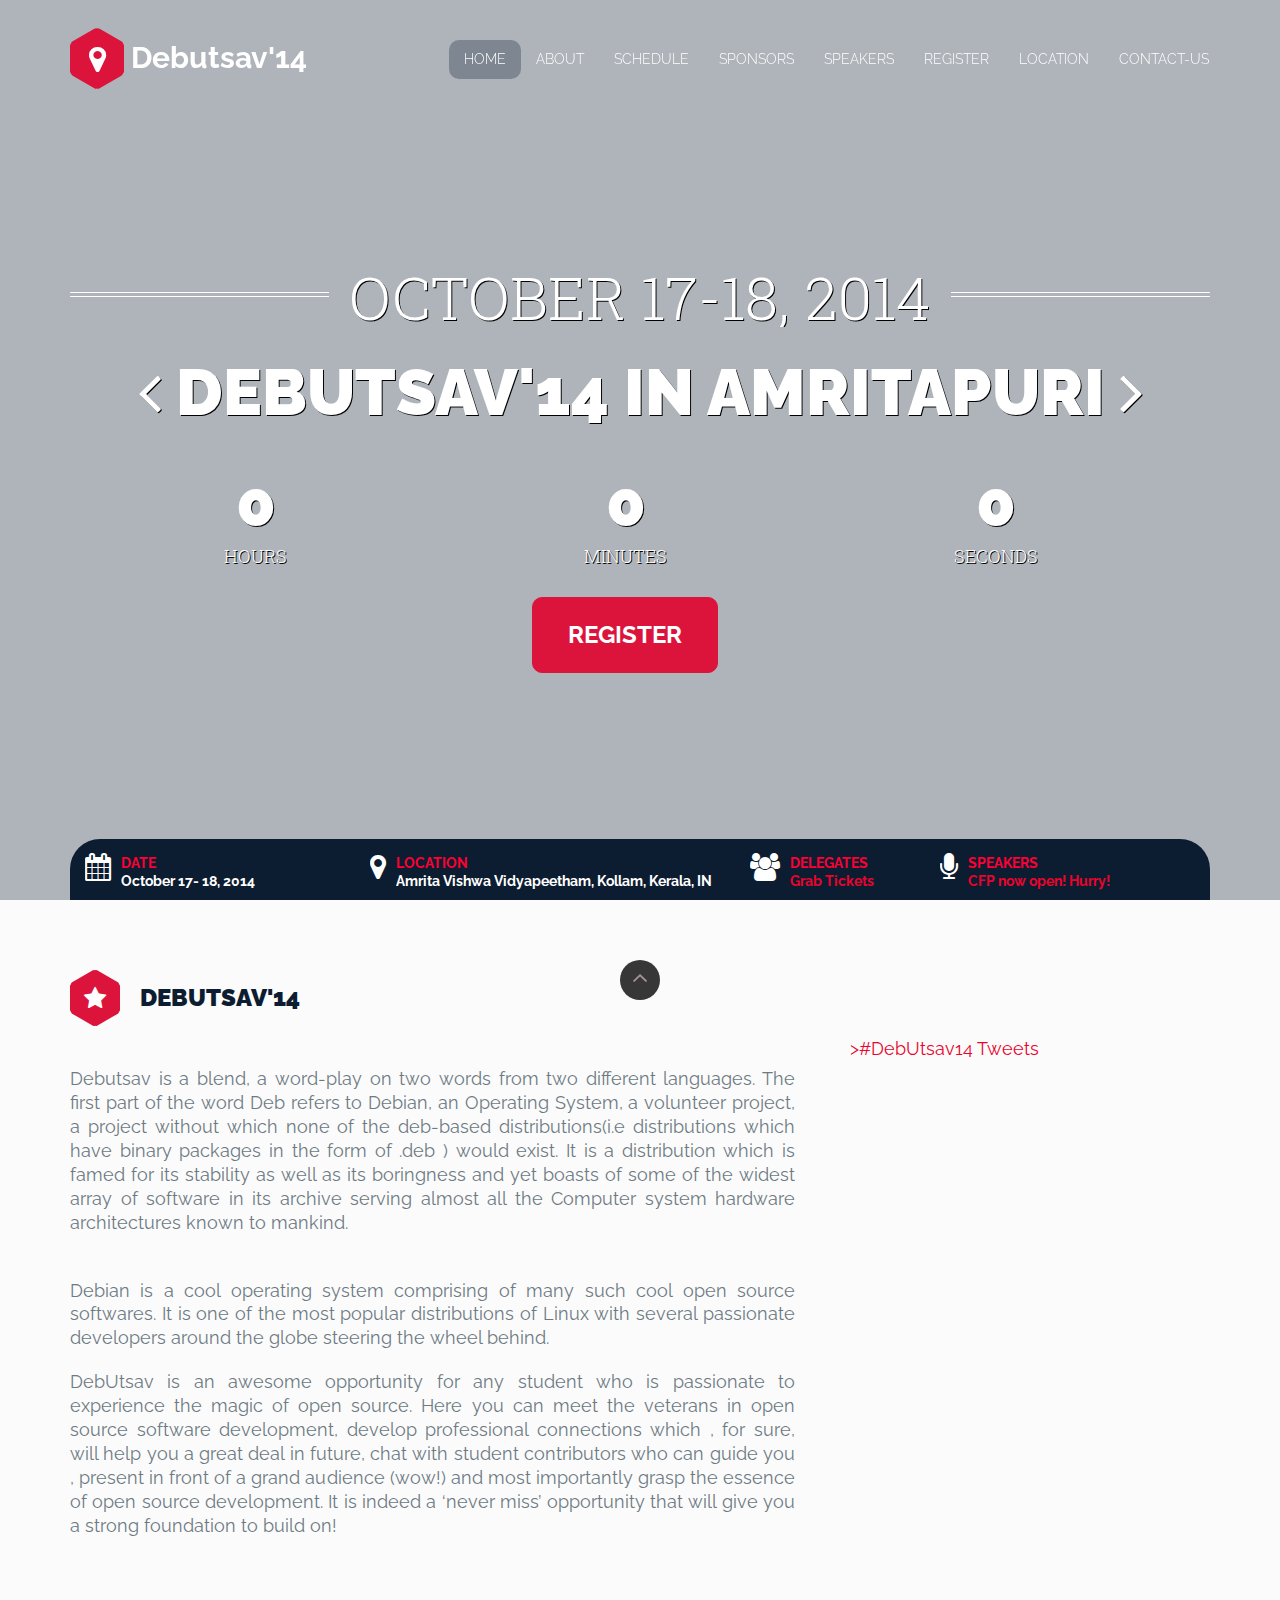
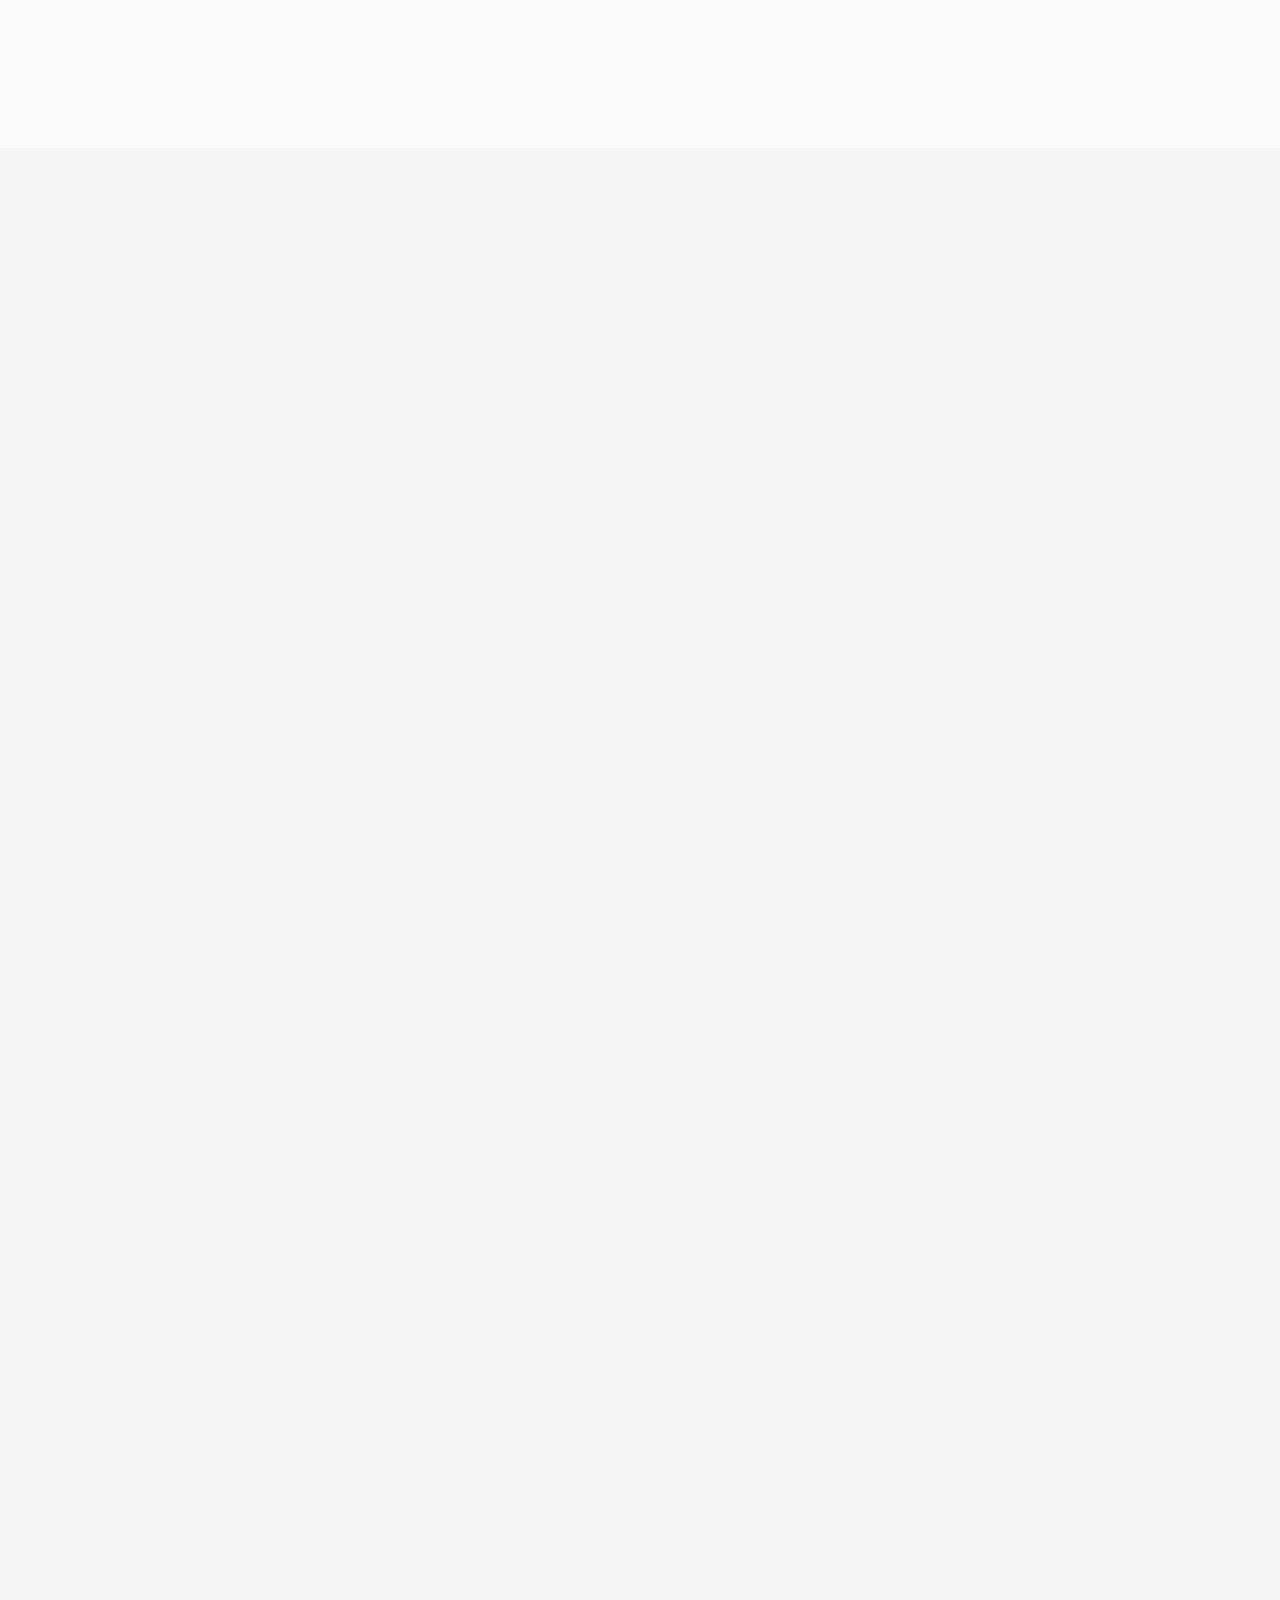
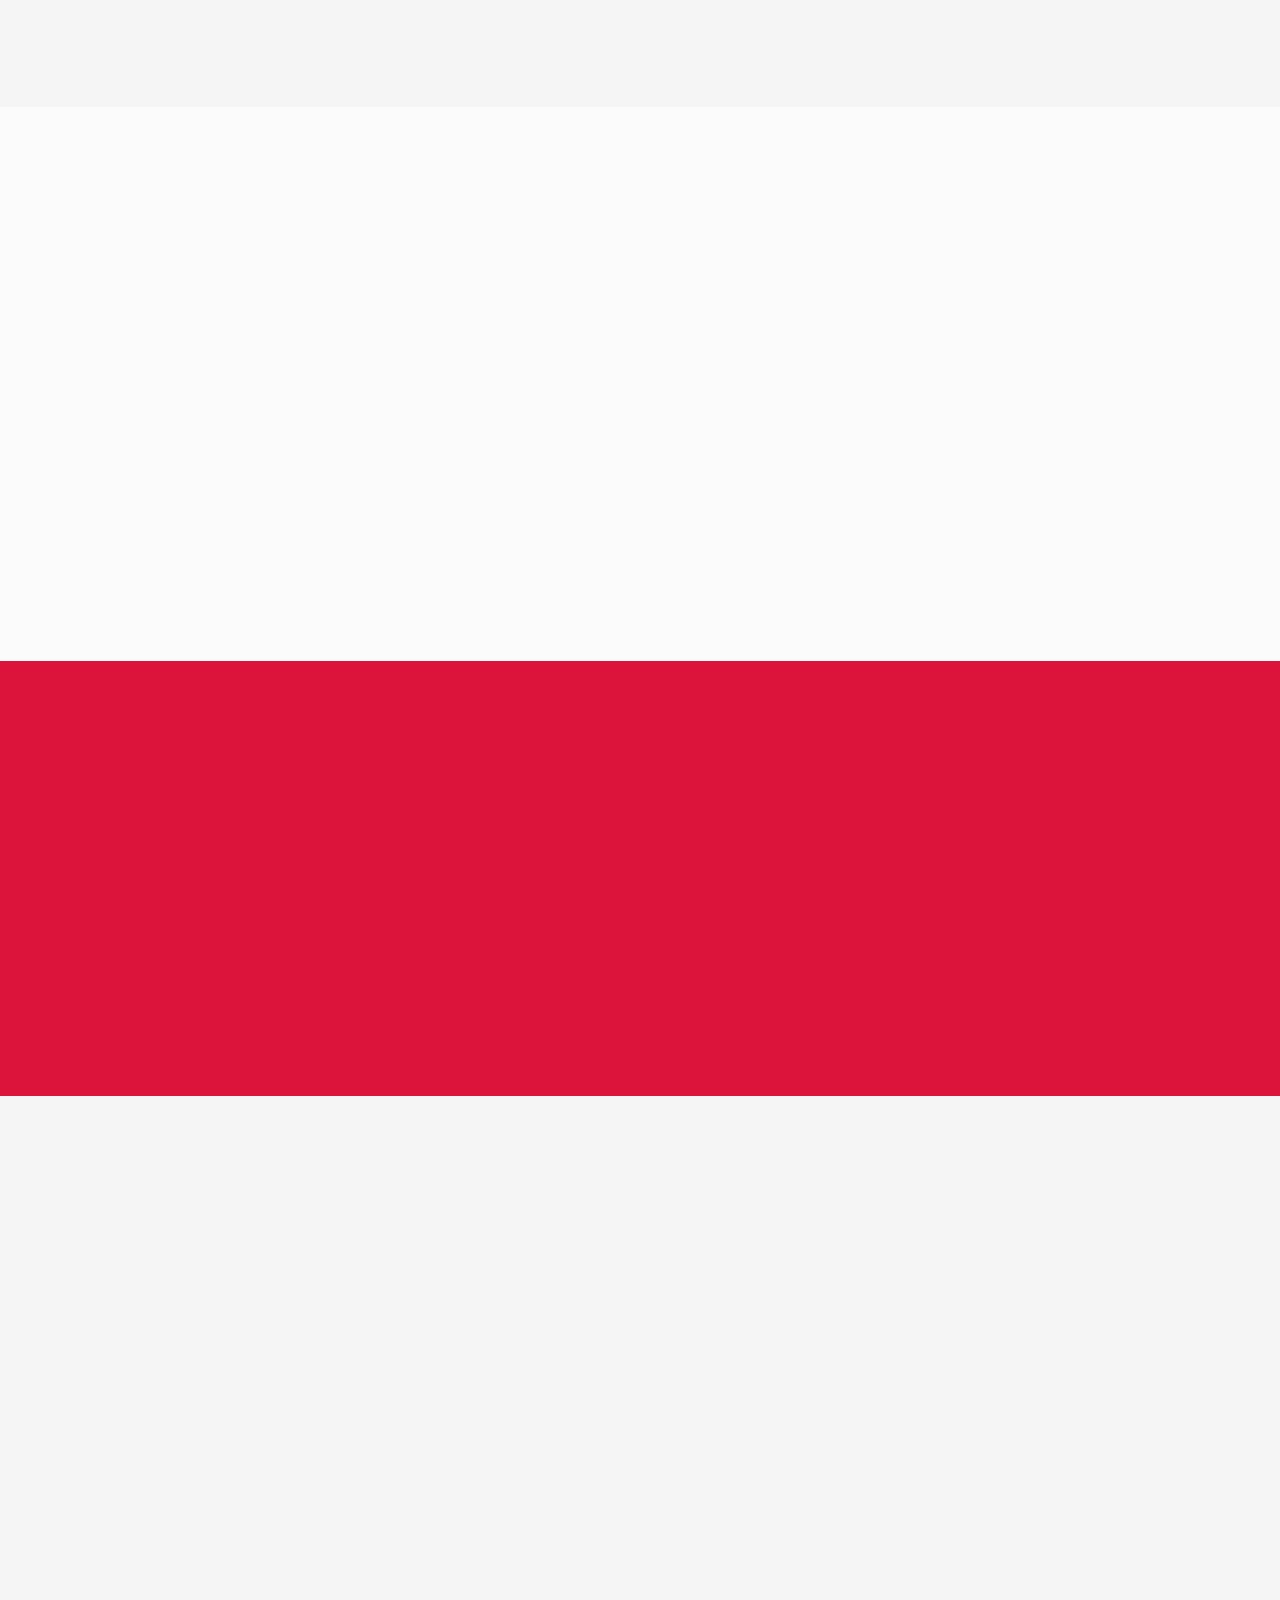
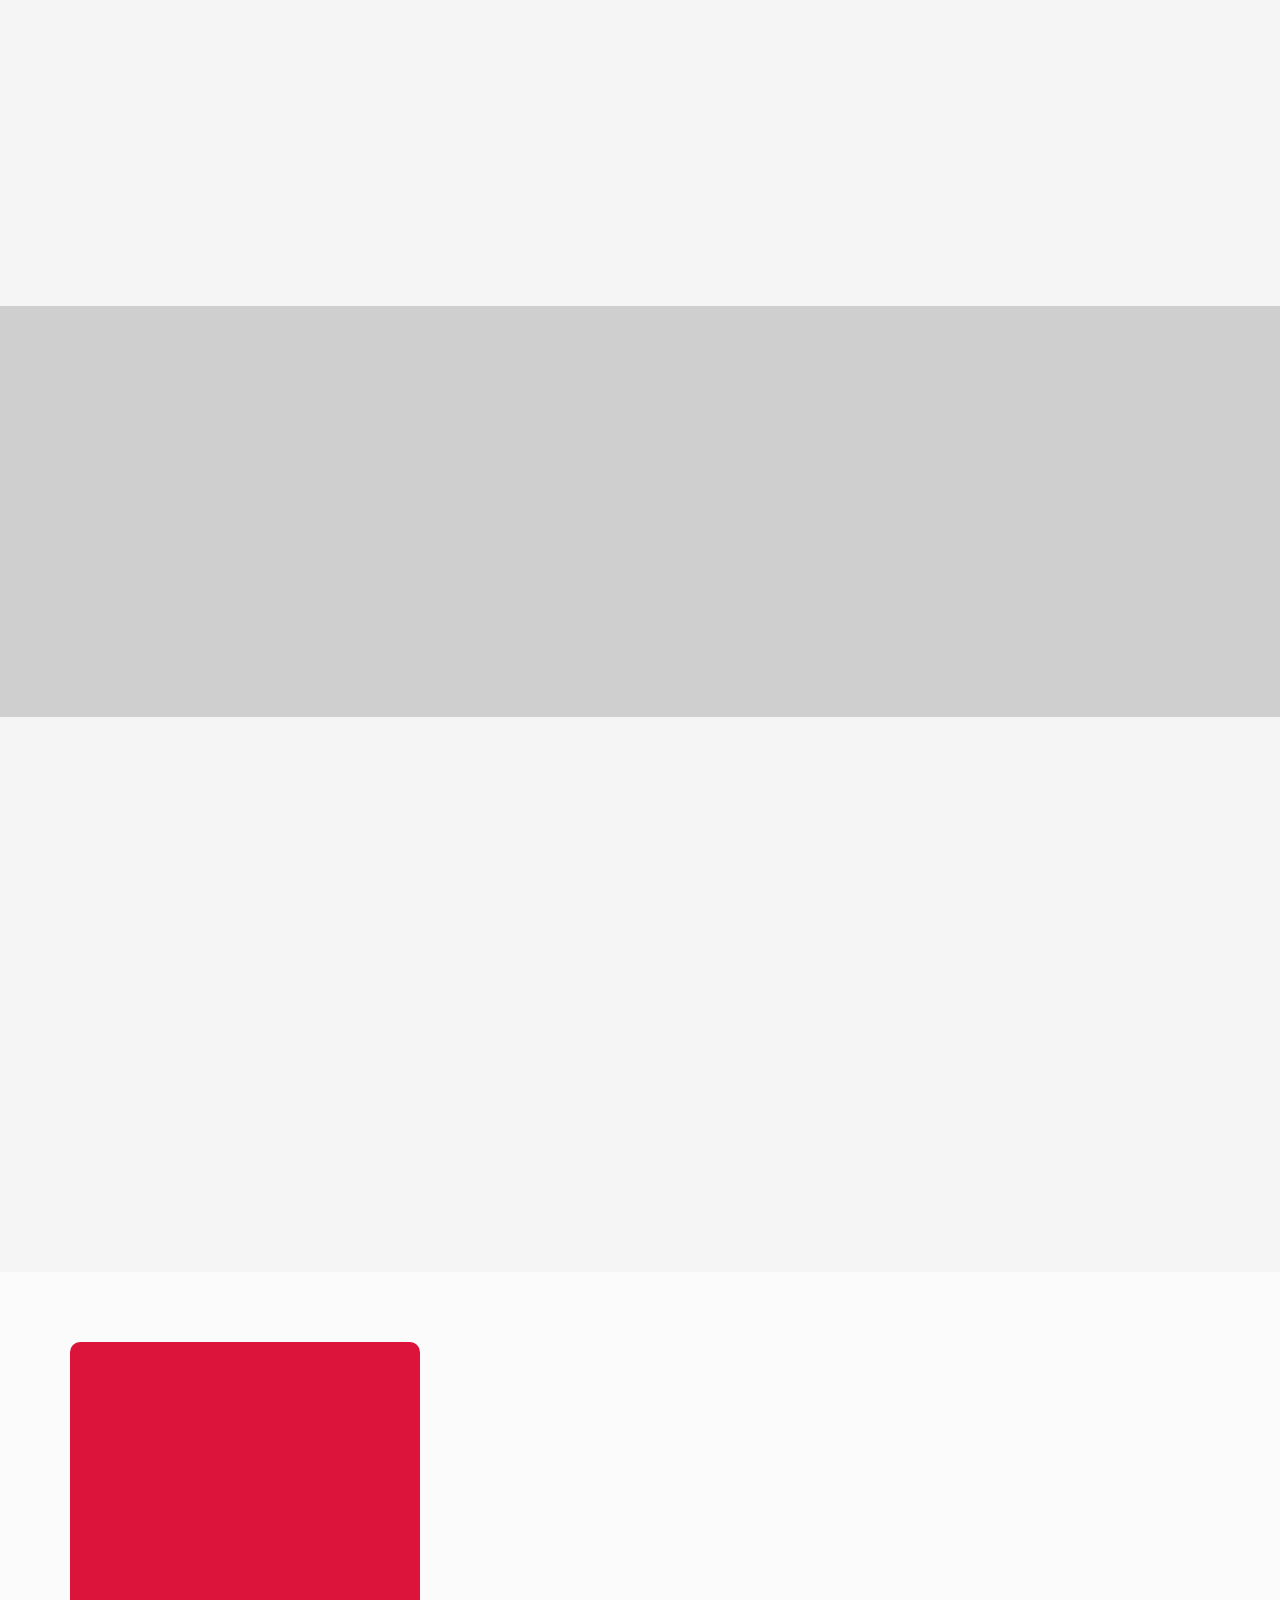
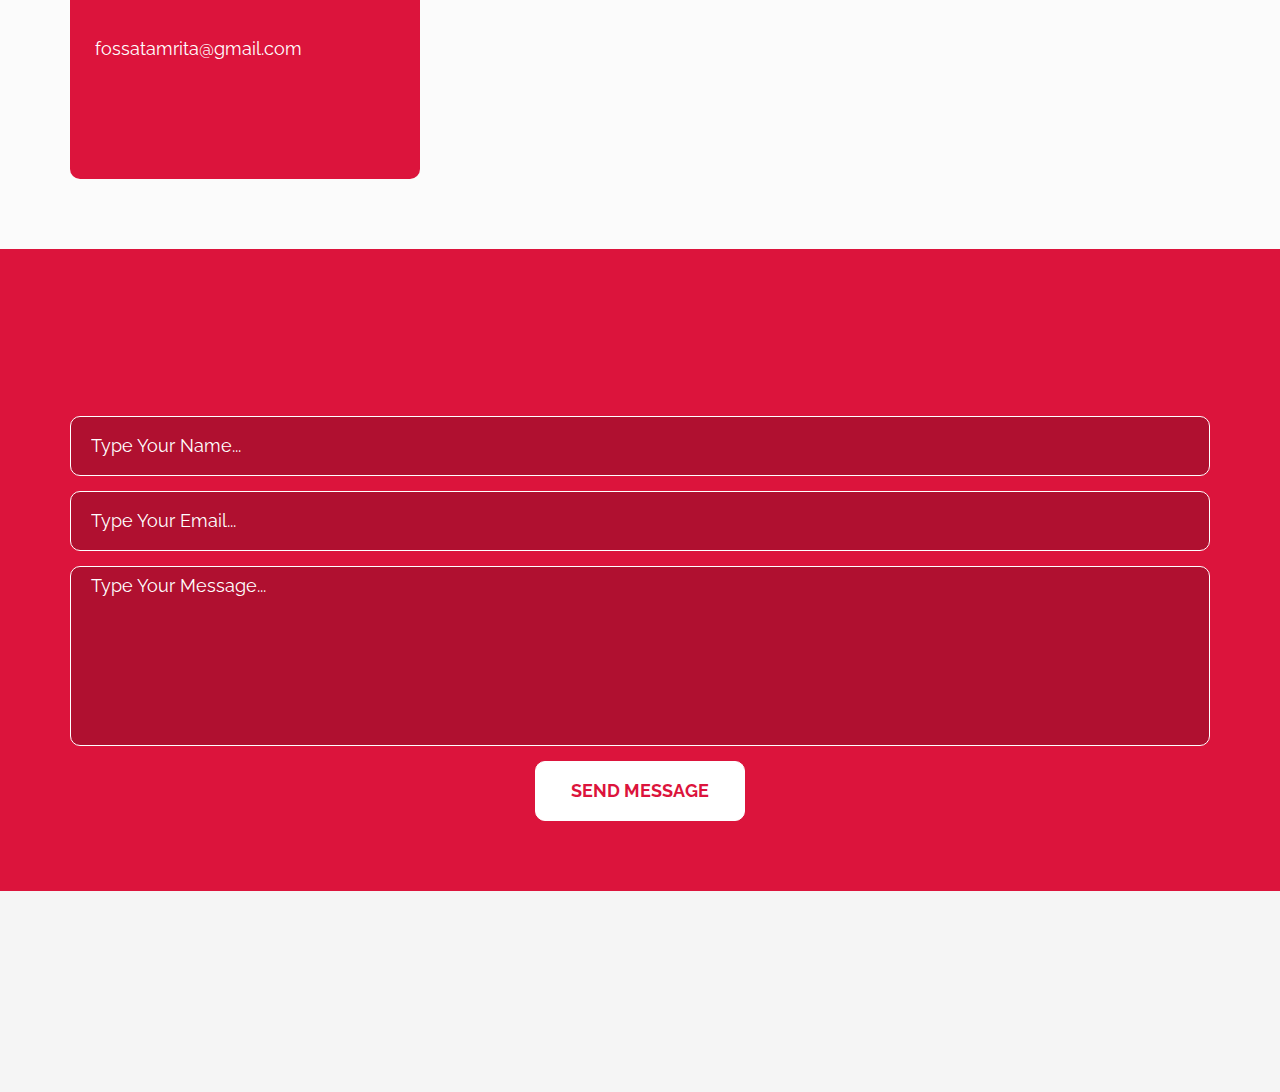
==== commit 9afad42e: "fixed minor overlapping issues of registeration button" ====
--- a/index.html
+++ b/index.html
@@ -125,7 +125,7 @@
                     <li><a href="#schedule">Schedule</a></li>
                     <li><a href="#sponsors">Sponsors</a></li>
                     <li><a href="#speakers">Speakers</a></li>
-                    <li><a href="register.html">Register</a></li>
+                    <li><a href="registerdelegate.html#delegate">Register</a></li>
                     <li><a href="#location">Location</a></li>
                     <li><a href="#contact">Contact-Us</a></li>
                 </ul>
@@ -1140,7 +1140,7 @@
             <div class="container">
                 <h1 class="section-title">
                     <span data-animation="flipInY" data-animation-delay="300" class="icon-inner"><span class="fa-stack"><i class="fa rhex fa-stack-2x"></i><i class="fa fa-user fa-stack-1x"></i></span></span>
-                    <span data-animation="fadeInUp" data-animation-delay="500" class="title-inner">Event Speakers <small> / meet with greaters</small></span>
+                    <span data-animation="fadeInUp" data-animation-delay="500" class="title-inner">Event Speakers</span>
                 </h1>
 
                 <!-- Speakers row -->
@@ -1306,8 +1306,8 @@
 
                         <div class="col-md-12 overflowed">
                             <div class="text-center margin-top">
-                                <a href="register.html#speaker" class="btn btn-theme btn-theme-xl scroll-to" data-animation="flipInY" data-animation-delay="200">Speaker <i class="fa fa-arrow-circle-right"></i></a>
-                                <a href="registerdelegate.html#delegate" class="btn btn-theme btn-theme-xl scroll-to" data-animation="flipInY" data-animation-delay="200">Delegate <i class="fa fa-arrow-circle-right"></i></a>
+                                <a href="register.html#speaker" class="btn btn-theme btn-theme-xl scroll-to" style="margin-top: 2px; " data-animation="flipInY" data-animation-delay="200">Speaker <i class="fa fa-arrow-circle-right"></i></a>
+                                <a href="registerdelegate.html#delegate" class="btn btn-theme btn-theme-xl scroll-to" style="margin-top: 2px; " data-animation="flipInY" data-animation-delay="200">Delegate <i class="fa fa-arrow-circle-right"></i></a>
                             </div>
                         </div>
                     </div>
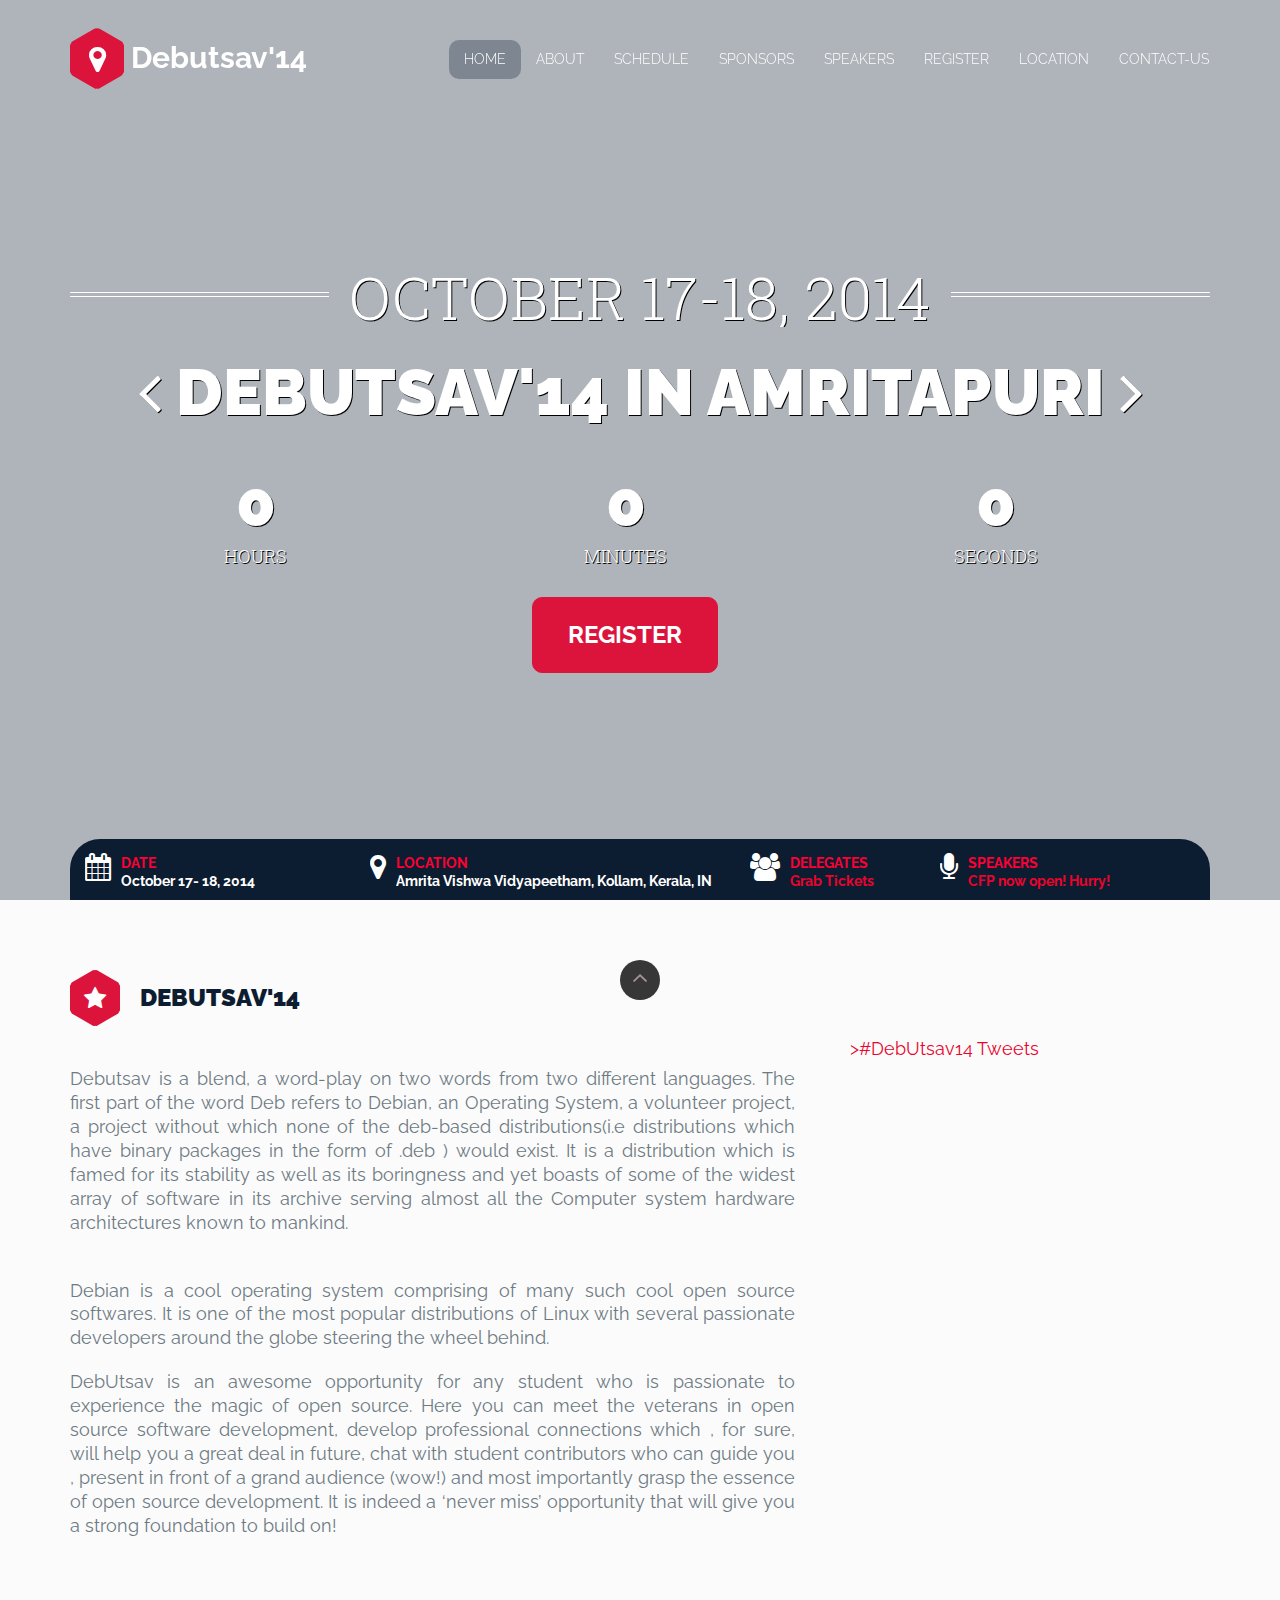
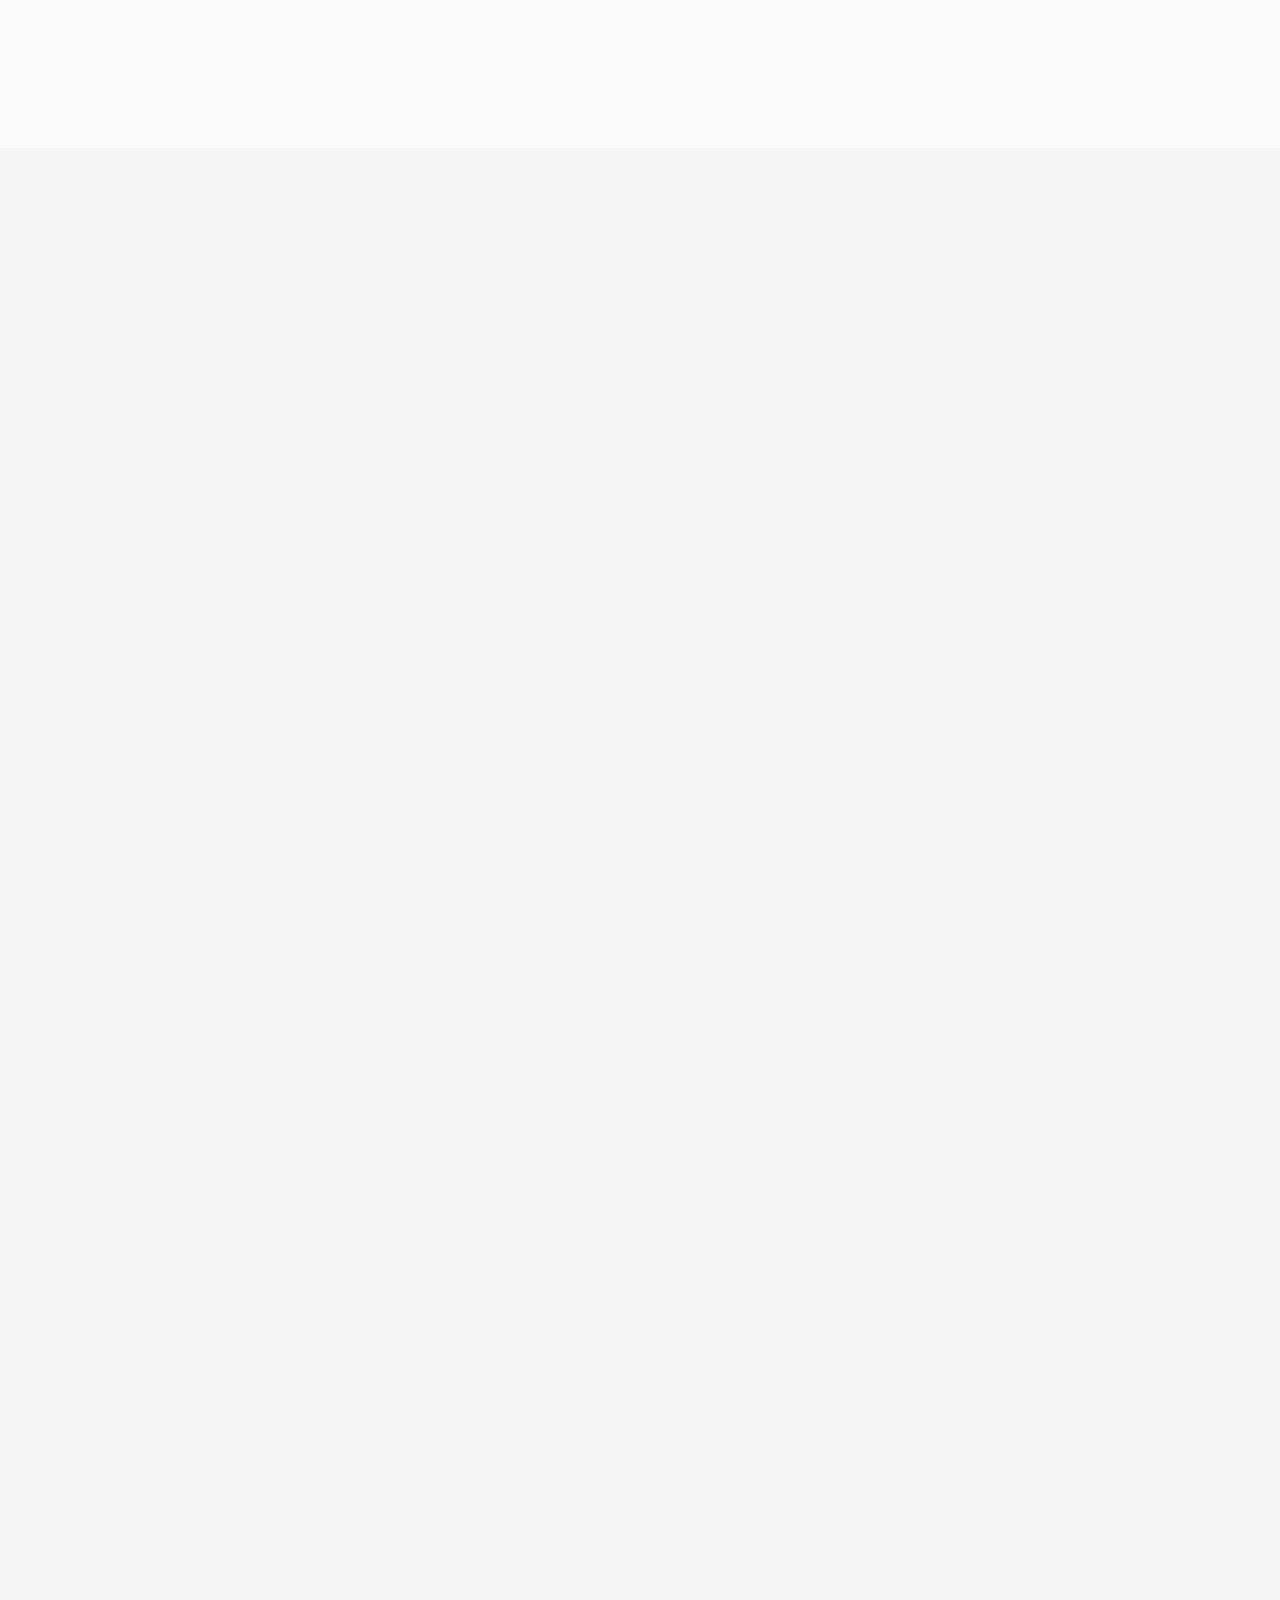
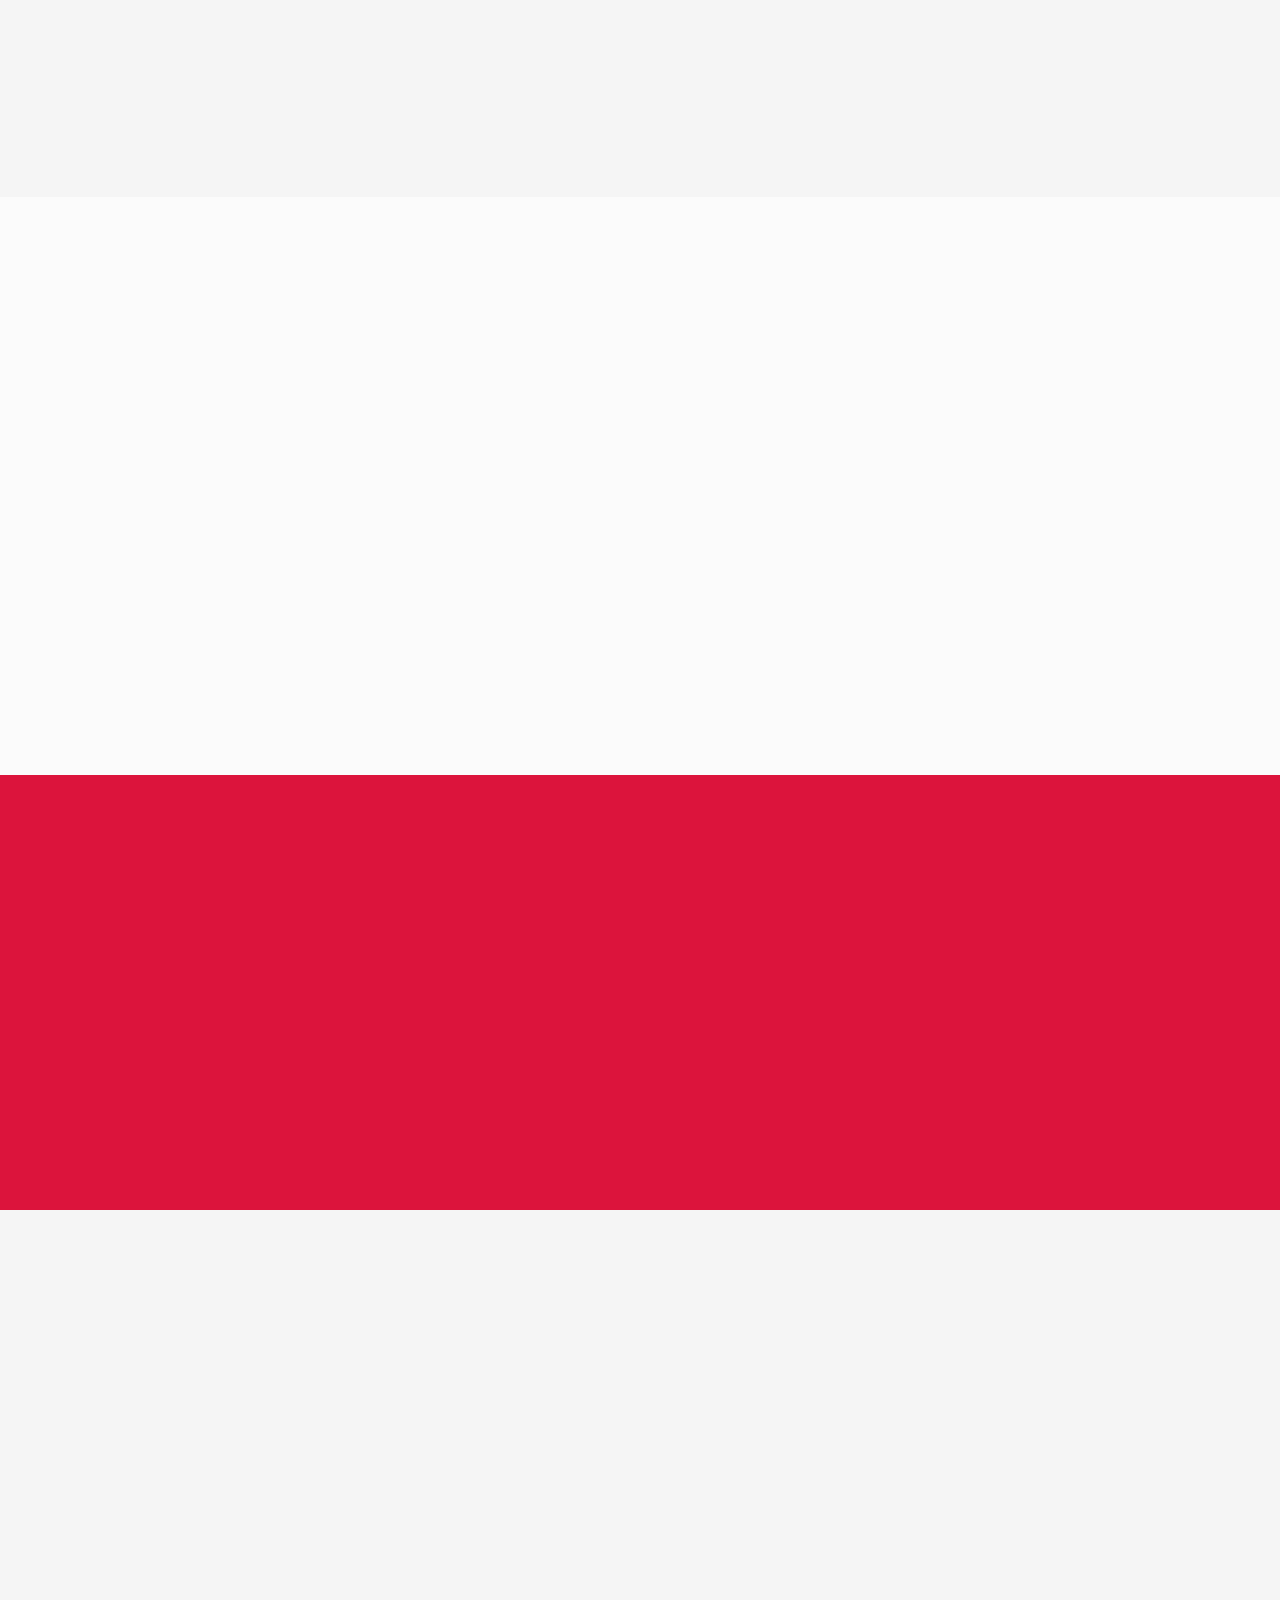
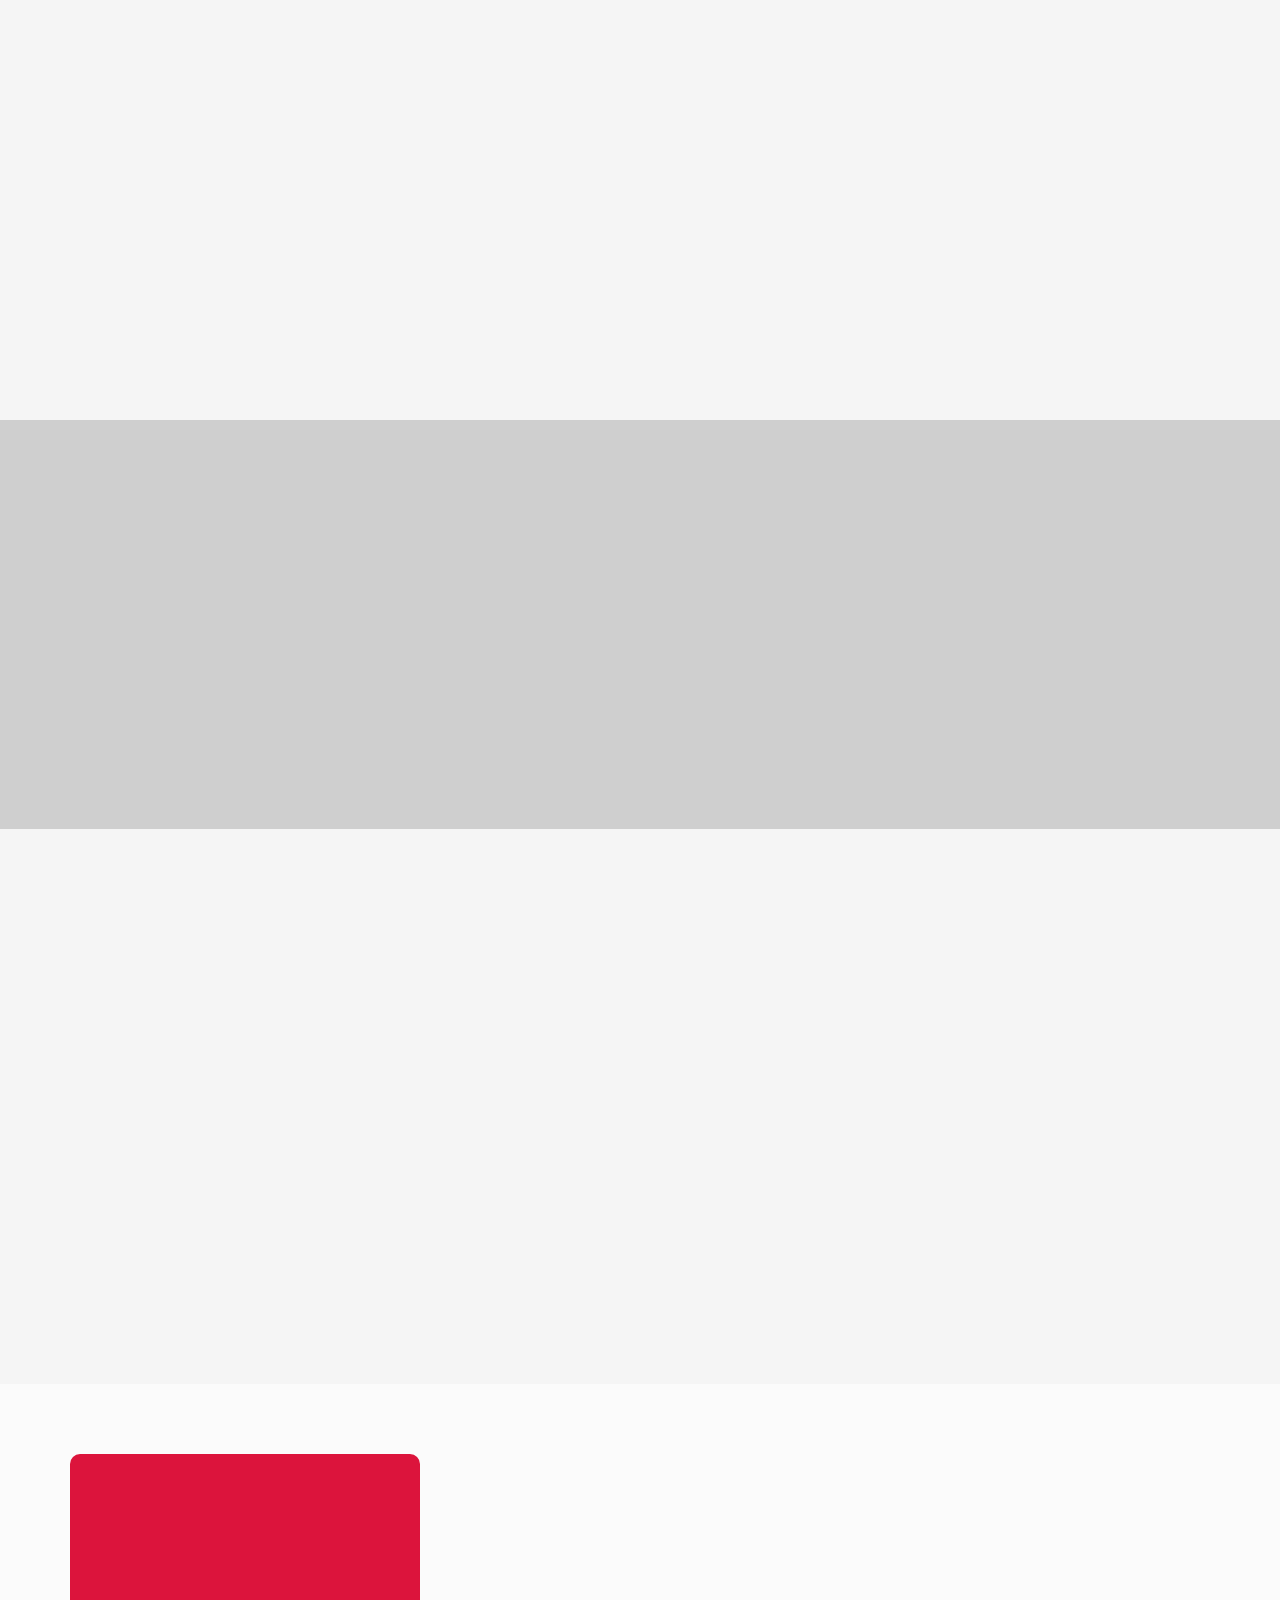
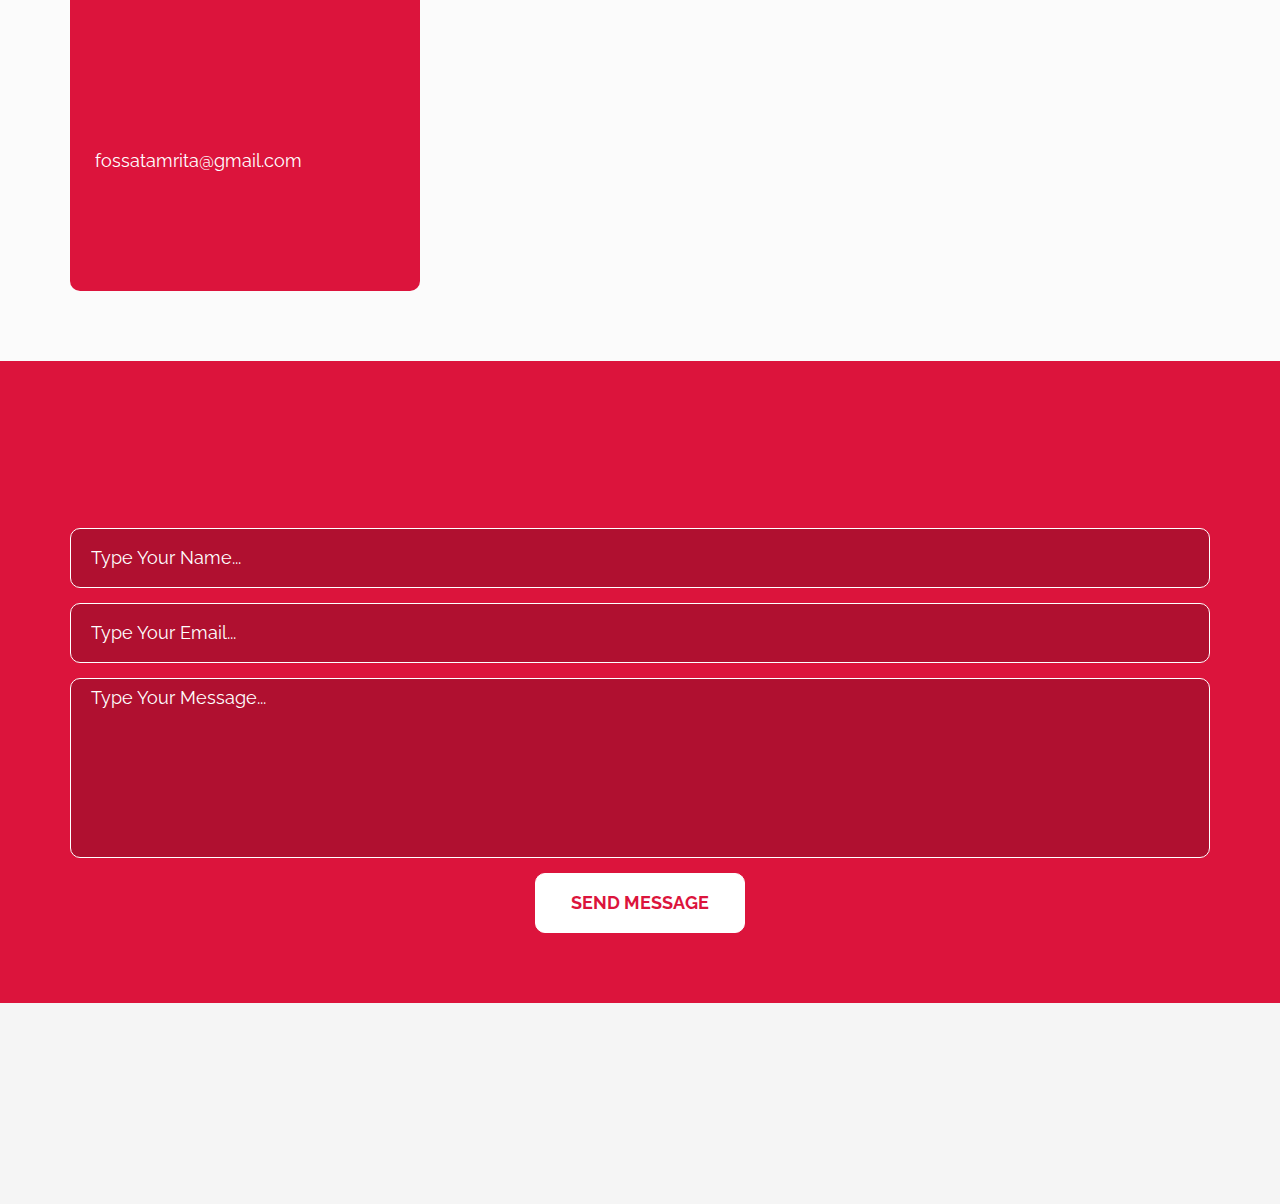
==== commit 7ae81f1f: "Added new sponser images" ====
--- a/index.html
+++ b/index.html
@@ -90,7 +90,7 @@
 <!-- Preloader -->
 <div id="preloader">
     <div id="status">
-        <img src="images/loader.jpg"> </img>
+        <img alt="Welcome to Debustav'14. Please wait while the site gets loaded." src="images/loader.jpg"> </img>
         <div class="spinner"> </div>
     </div>
 </div>
@@ -298,8 +298,8 @@
                 <div class="schedule-wrapper clear" data-animation="fadeIn" data-animation-delay="200">
                     <div class="schedule-tabs lv1">
                         <ul id="tabs-lv1"  class="nav nav-justified">
-                            <li class="active"><a href="#tab-first" data-toggle="tab"><strong>Day 01</strong> <br/>17.05.2014</a></li>
-                            <li><a href="#tab-second" data-toggle="tab"><strong>Day 02</strong> <br/>18.05.2014</a></li>
+                            <li class="active"><a href="#tab-first" data-toggle="tab"><strong>Day 01</strong> <br/>17.10.2014</a></li>
+                            <li><a href="#tab-second" data-toggle="tab"><strong>Day 02</strong> <br/>18.10.2014</a></li>
                         </ul>
                     </div>
                     <div class="tab-content lv1">
@@ -319,7 +319,7 @@
                                             <div class="media">
                                                 <!-- -->
                                                 <div class="post-media pull-left">
-                                                    <img src="images/reg.png" alt="" class="media-object" />
+                                                    <img src="images/reg.png" alt="Registration starts at 9:00 am" class="media-object" />
                                                 </div>
                                                 <!-- -->
                                                 <div class="media-body">
@@ -348,7 +348,7 @@
                                             <div class="media">
                                                 <!-- -->
                                                 <div class="post-media pull-left">
-                                                    <img src="images/inaug.jpg" style="" alt="" class="media-object" />
+                                                    <img src="images/inaug.jpg" style="" alt="Inaugaration starts at 10:00 am" class="media-object" />
                                                 </div>
                                                 <!-- -->
                                                 <div class="media-body">
@@ -385,7 +385,7 @@
                                             <div class="media">
                                                 <!-- -->
                                                 <div class="post-media pull-left">
-                                                    <img src="assets/img/preview/kk-sched.jpeg" alt="" class="media-object" />
+                                                    <img src="assets/img/preview/kk-sched.jpeg" alt="Keynote Speech by Krishnakant Mane at 10:15am" class="media-object" />
                                                 </div>
                                                 <!-- -->
                                                 <div class="media-body">
@@ -403,7 +403,7 @@
                                                     </div>
                                                     <div class="post-body">
                                                         <div class="post-excerpt">
-                                                            <p>Inaugration of DebUtsav by <b>Krishnakant Mane</b> </p>
+                                                            <p>Keynote speech of DebUtsav by <b>Krishnakant Mane</b> </p>
                                                         </div>
                                                     </div>
                                                     <div class="post-footer">
@@ -422,7 +422,7 @@
                                             <div class="media">
                                                 <!-- -->
                                                 <div class="post-media pull-left">
-                                                    <img src="assets/img/preview/shirishag-sched.jpg" alt="" class="media-object" />
+                                                    <img src="assets/img/preview/shirishag-sched.jpg" alt="Debian History and Debian Cycle by Shirish Agarwall at 10:15am" class="media-object" />
                                                 </div>
                                                 <!-- -->
                                                 <div class="media-body">
@@ -459,7 +459,7 @@
                                             <div class="media">
                                                 <!-- -->
                                                 <div class="post-media pull-left">
-                                                    <img src="images/deb-smaller.jpg" alt="" class="media-object" />
+                                                    <img src="images/deb-smaller.jpg" alt="Debian Install Fest - Debian Stable Wheezy at 12:00am" class="media-object" />
                                                 </div>
                                                 <!-- -->
                                                 <div class="media-body">
@@ -500,7 +500,7 @@
                                             <div class="media">
                                                 <!-- -->
                                                 <div class="post-media pull-left">
-                                                    <img src="images/deb_small.png" alt="" class="media-object" />
+                                                    <img src="images/deb_small.png" alt="Debian Installation at 1:30pm " class="media-object" />
                                                 </div>
                                                 <!-- -->
                                                 <div class="media-body">
@@ -537,7 +537,7 @@
                                             <div class="media">
                                                 <!-- -->
                                                 <div class="post-media pull-left">
-                                                    <img src="assets/img/preview/bash.jpg" alt="" class="media-object" />
+                                                    <img src="assets/img/preview/bash.jpg" alt="Shell Commands at 2:00pm" class="media-object" />
                                                 </div>
                                                 <!-- -->
                                                 <div class="media-body">
@@ -576,7 +576,7 @@
                                             <div class="media">
                                                 <!-- -->
                                                 <div class="post-media pull-left">
-                                                    <img src="images/deb_small.png" alt="" class="media-object" />
+                                                    <img src="images/deb_small.png" alt="Debian Packaging by Pirate Praveen, Kartik Mistry and Vasudev Kamath at 2:30pm" class="media-object" />
                                                 </div>
                                                 <!-- -->
                                                 <div class="media-body">
@@ -613,7 +613,7 @@
                                             <div class="media">
                                                 <!-- -->
                                                 <div class="post-media pull-left">
-                                                    <img src="images/hack.jpg" alt="" class="media-object" />
+                                                    <img src="images/hack.jpg" alt="The Web of Trust at 7:45pm till 11:55pm" class="media-object" />
                                                 </div>
                                                 <!-- -->
                                                 <div class="media-body">
@@ -649,7 +649,7 @@
                                             <div class="media">
                                                 <!-- -->
                                                 <div class="post-media pull-left">
-                                                    <img src="assets/img/preview/praveen-sched.jpg" alt="" class="media-object" />
+                                                    <img src="assets/img/preview/praveen-sched.jpg" alt=" Pirate Praveen with Hackathon on Diaspora till late night" class="media-object" />
                                                 </div>
                                                 <!-- -->
                                                 <div class="media-body">
@@ -1046,10 +1046,13 @@
                 <div class="partners-carousel" data-animation="fadeInUp" data-animation-delay="300">
                     <center>
                     <div class="owl-carousel">
-                        <div><a href="http://www.digitalfreedomfoundation.org/" target="_blank" style="height: 150px;"><img src="images/dff.png"alt=""/></a><strong>Digital Freedom Foundation</strong></div>
-                        <div><a href="http://fci.wikia.com/wiki/Debian" style="height: 150px;" target="_blank"><img src="images/deb.png" alt=""/></a><strong>Debian Community</strong></div>
-                        <div><a href="http://thenewstack.io/" target="_blank" style="height: 150px;"><img src="images/stack.png" alt=""/></a><strong>The New Stack</strong><p>Media Partners</p></div>
-                        <div><a href="http://securethelock.com" target="_blank" style="height: 150px;"><img src="images/securelock.png" alt=""/></a><strong>Secure The Lock</strong><p>Media Partners</p></div>
+                        <div><a href="http://www.digitalfreedomfoundation.org/" target="_blank" style="height: 150px;"><img src="images/dff.png"alt="Digital Freedom Foundation"/></a><strong>Digital Freedom Foundation</strong></div>
+                        <div><a href="http://fci.wikia.com/wiki/Debian" style="height: 150px;" target="_blank"><img src="images/deb.png" alt="Debian India"/></a><strong>Debian Community</strong></div>
+                        <div><a href="http://thenewstack.io/" target="_blank" style="height: 150px;"><img src="images/stack.png" alt="The New Stack"/></a><strong>The New Stack</strong><p>Media Partners</p></div>
+                        <div><a href="http://www.bosslinux.in/" target="_blank" style="height: 150px;"><img src="images/boss.jpg" alt="Boss Operating System"/></a><strong>Boss Operating System</strong><p>Media Partners</p></div>
+                        <div><a href="http://www.cdac.in/" target="_blank" style="height: 150px;"><img src="images/cdac.jpeg" alt="C-Dac"/></a><strong>C-Dac</strong><p>Media Partners</p></div>
+                        <div><a href="http://nixi.in/en/" target="_blank" style="height: 150px;"><img src="images/nixi.jpeg" alt="NIXI"/></a><strong>NIXI</strong><p>Media Partners</p></div>
+                        <div><a href="http://securethelock.com" target="_blank" style="height: 150px;"><img src="images/securelock.png" alt="Secure The lock"/></a><strong>Secure The Lock</strong><p>Media Partners</p></div>
                     </div>
                     </center>
                 </div>
@@ -1077,7 +1080,7 @@
                                     <div class="hex-deg">
                                         <div class="hex-deg">
                                             <div class="hex-inner">
-                                                <img class="img-responsive" src="images/peng.png" alt=""/>
+                                                <img class="img-responsive" src="images/peng.png" alt="GNU Penguin"/>
                                             </div>
                                         </div>
                                     </div>
@@ -1097,7 +1100,7 @@
                                     <div class="hex-deg">
                                         <div class="hex-deg">
                                             <div class="hex-inner">
-                                                <img class="img-responsive" src="images/logo-copy3.jpg" alt=""/>
+                                                <img class="img-responsive" src="images/logo-copy3.jpg" alt="FOSS Logo"/>
                                             </div>
                                         </div>
                                     </div>
@@ -1116,7 +1119,7 @@
                                     <div class="hex-deg">
                                         <div class="hex-deg">
                                             <div class="hex-inner">
-                                                <img class="img-responsive" src="images/deb_small.png" alt=""/>
+                                                <img class="img-responsive" src="images/deb_small.png" alt="Debian Logo"/>
                                             </div>
                                         </div>
                                     </div>
@@ -1153,7 +1156,7 @@
                                 <div class="hex-deg">
                                     <div class="hex-inner">
                                         <div class="media">
-                                            <img src="assets/img/preview/kk.jpg" alt="">
+                                            <img src="assets/img/preview/kk.jpg" alt="Krishnakant Mane, Director, Digital Freedom Foundation">
                                             <div class="caption hovered">
                                                 <div class="caption-wrapper div-table">
                                                     <div class="caption-inner div-cell">
@@ -1189,7 +1192,7 @@
                                         <div class="hex-deg">
                                             <div class="hex-inner">
                                                 <div class="media">
-                                                    <img src="assets/img/preview/shirishag.jpg" alt="">
+                                                    <img src="assets/img/preview/shirishag.jpg" alt="Shirish Agrawal, Debian India">
                                                     <div class="caption hovered">
                                                         <div class="caption-wrapper div-table">
                                                             <div class="caption-inner div-cell">
@@ -1226,7 +1229,7 @@
                                         <div class="hex-deg">
                                             <div class="hex-inner">
                                                 <div class="media">
-                                                    <img src="assets/img/preview/praveen.jpg" alt="">
+                                                    <img src="assets/img/preview/praveen.jpg" alt="Pirate Praveen, Debian India">
                                                     <div class="caption hovered">
                                                         <div class="caption-wrapper div-table">
                                                             <div class="caption-inner div-cell">
@@ -1262,7 +1265,7 @@
                                         <div class="hex-deg">
                                             <div class="hex-inner">
                                                 <div class="media">
-                                                    <img src="images/next.png" alt="">
+                                                    <img src="images/next.png" alt="Next could be you">
                                                     <div class="caption hovered">
                                                     </div>
                                                 </div>
@@ -1306,8 +1309,8 @@
 
                         <div class="col-md-12 overflowed">
                             <div class="text-center margin-top">
-                                <a href="register.html#speaker" class="btn btn-theme btn-theme-xl scroll-to" style="margin-top: 2px; " data-animation="flipInY" data-animation-delay="200">Speaker <i class="fa fa-arrow-circle-right"></i></a>
-                                <a href="registerdelegate.html#delegate" class="btn btn-theme btn-theme-xl scroll-to" style="margin-top: 2px; " data-animation="flipInY" data-animation-delay="200">Delegate <i class="fa fa-arrow-circle-right"></i></a>
+                                <a href="register.html#speaker" class="btn btn-theme btn-theme-xl scroll-to" data-animation="flipInY" data-animation-delay="200">Speaker <i class="fa fa-arrow-circle-right"></i></a>
+                                <a href="registerdelegate.html#delegate" class="btn btn-theme btn-theme-xl scroll-to" data-animation="flipInY" data-animation-delay="200">Delegate <i class="fa fa-arrow-circle-right"></i></a>
                             </div>
                         </div>
                     </div>
@@ -1407,7 +1410,7 @@
                 </h1>
 
                 <!-- Contact form -->
-                <form name="af-form" method="post" action="#contact" class="af-form row" id="af-form">
+                <form name="af-form" method="post" action="assets/php/contact-form.php" class="af-form row" id="af-form">
 
                     <div class="col-sm-12 af-outer af-required">
                         <div class="form-group af-inner">
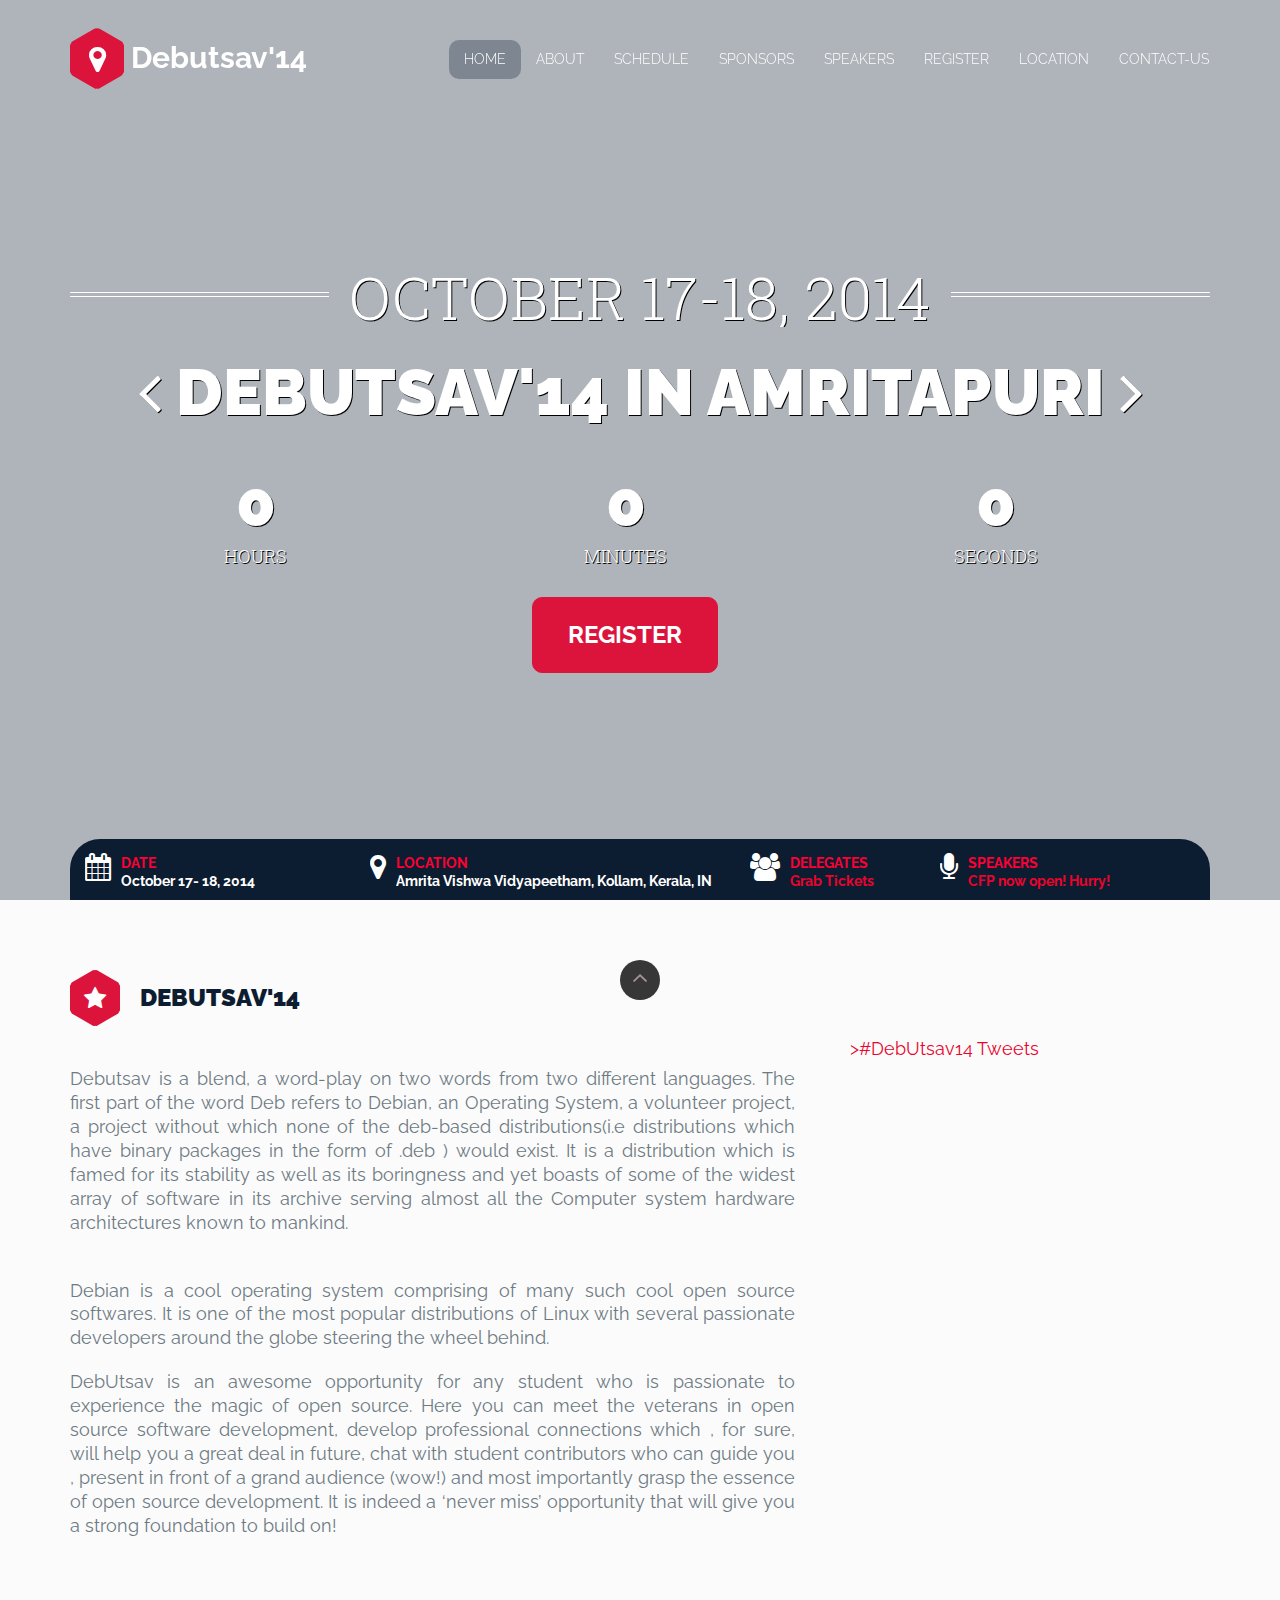
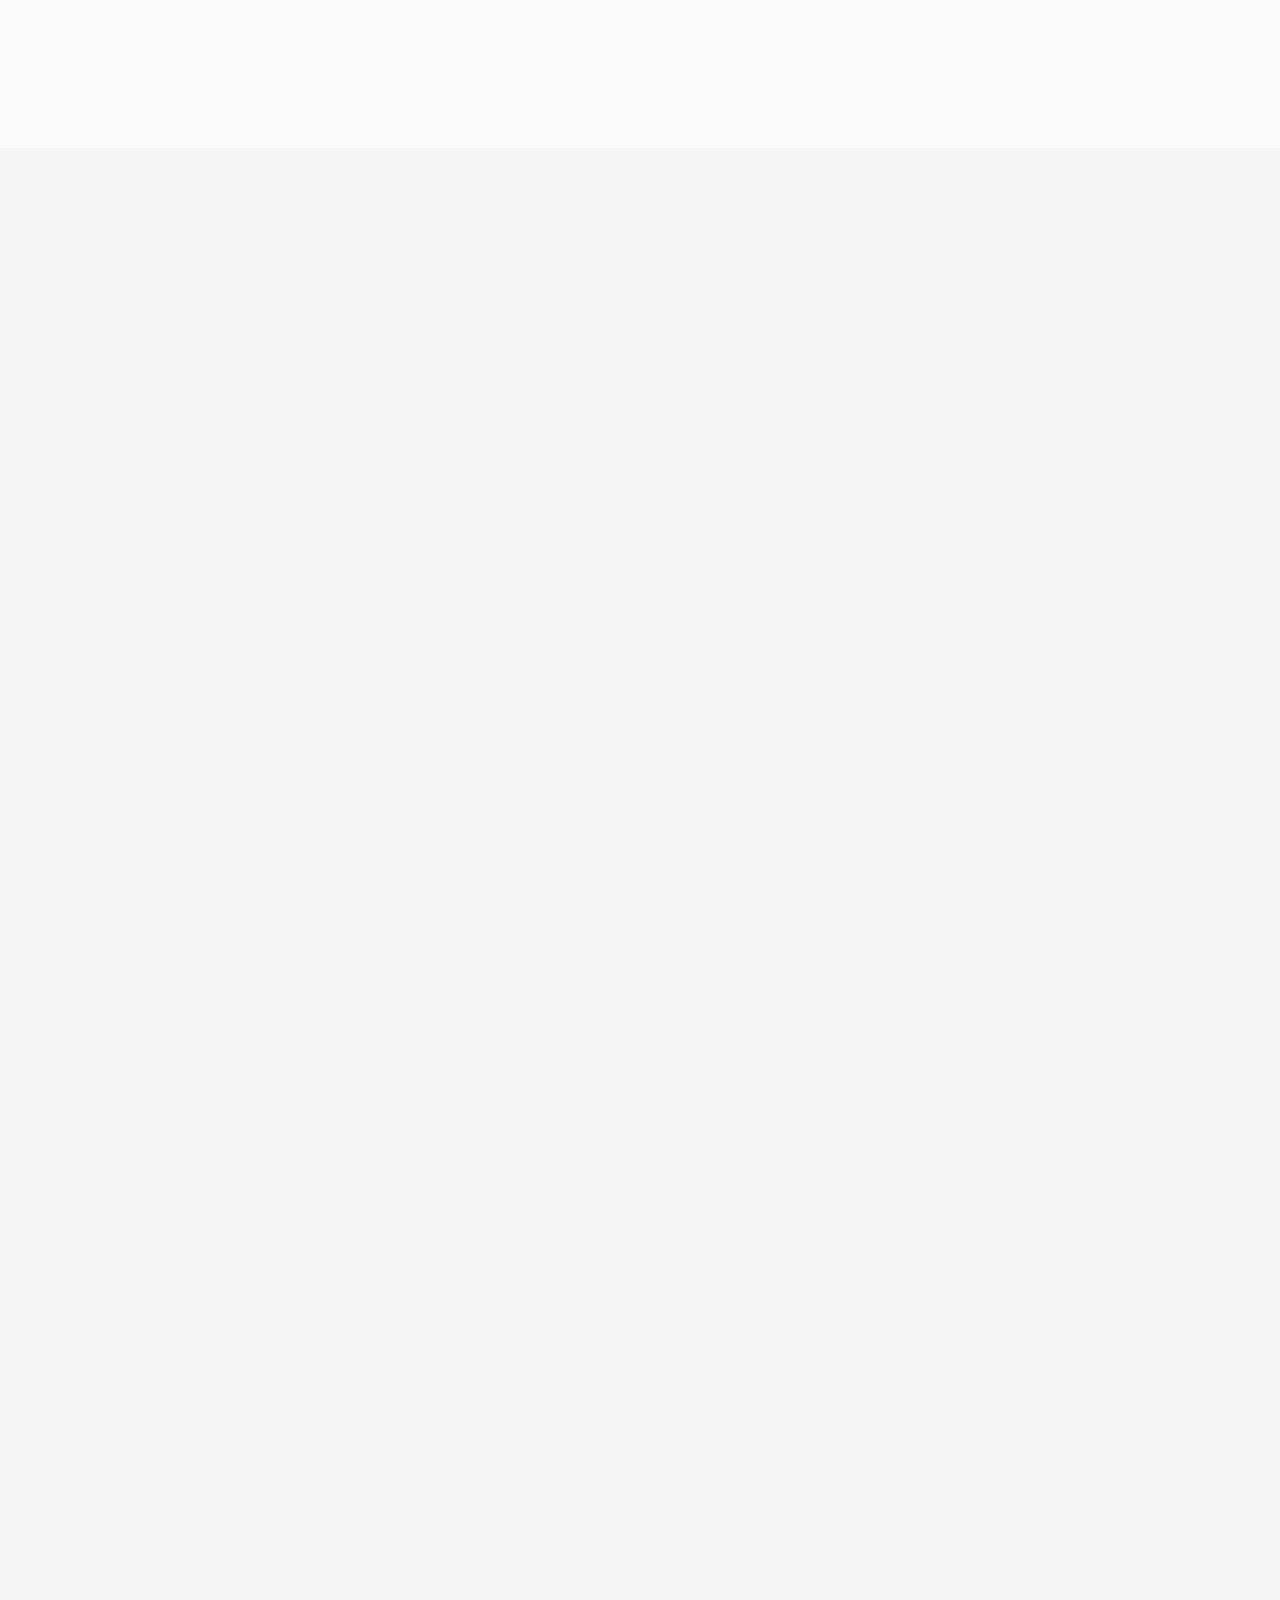
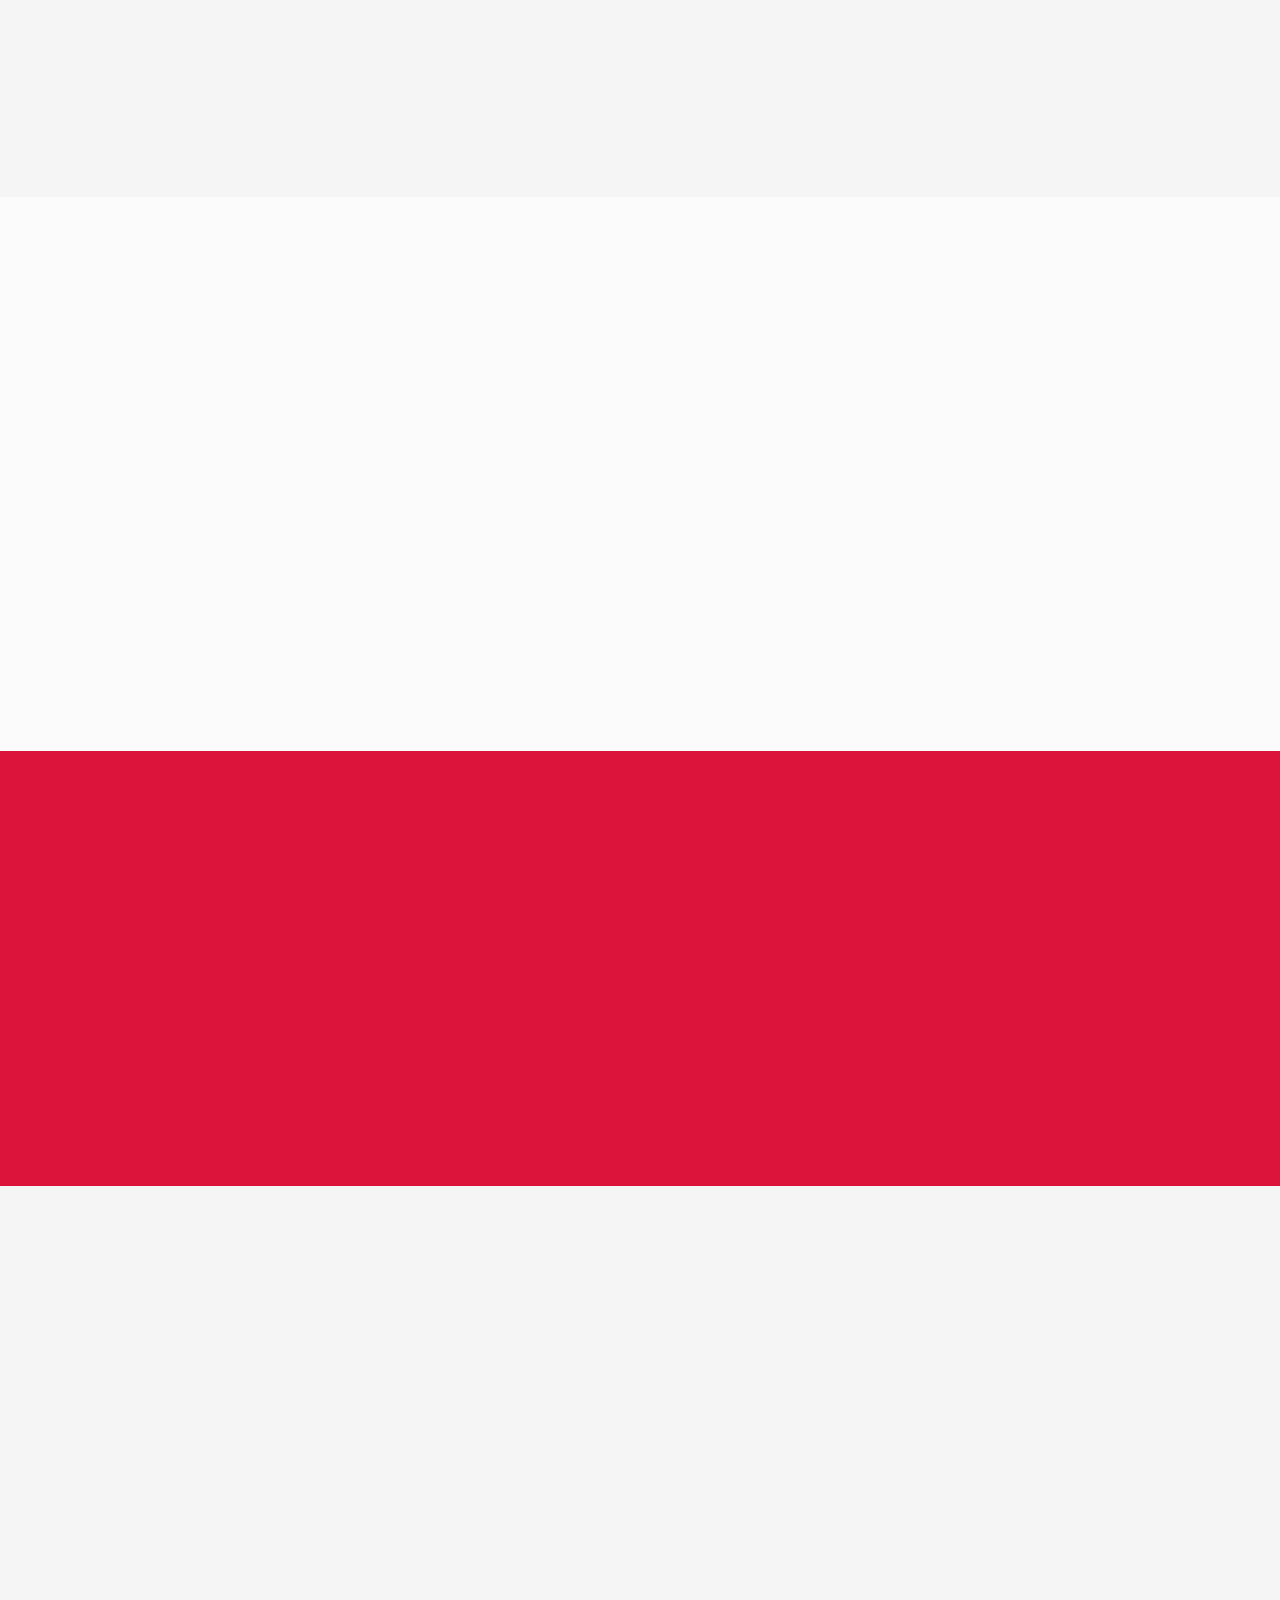
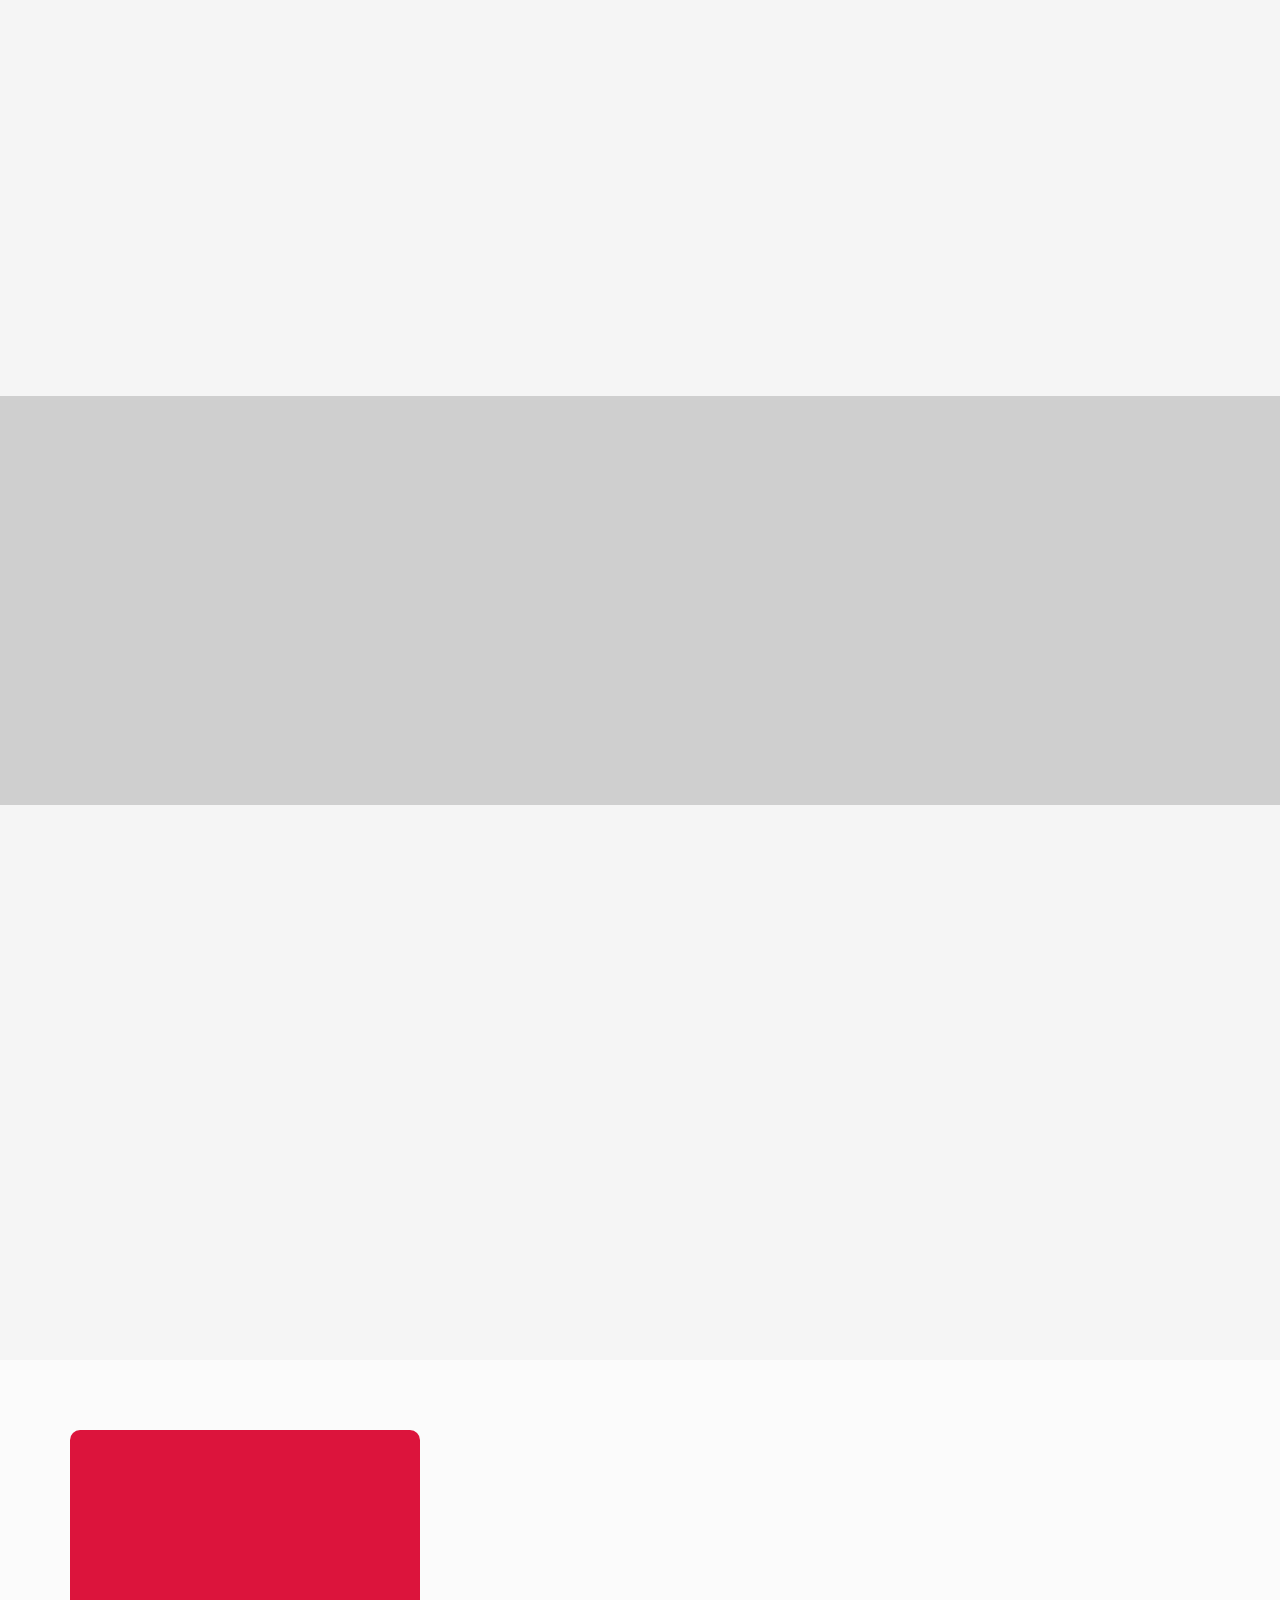
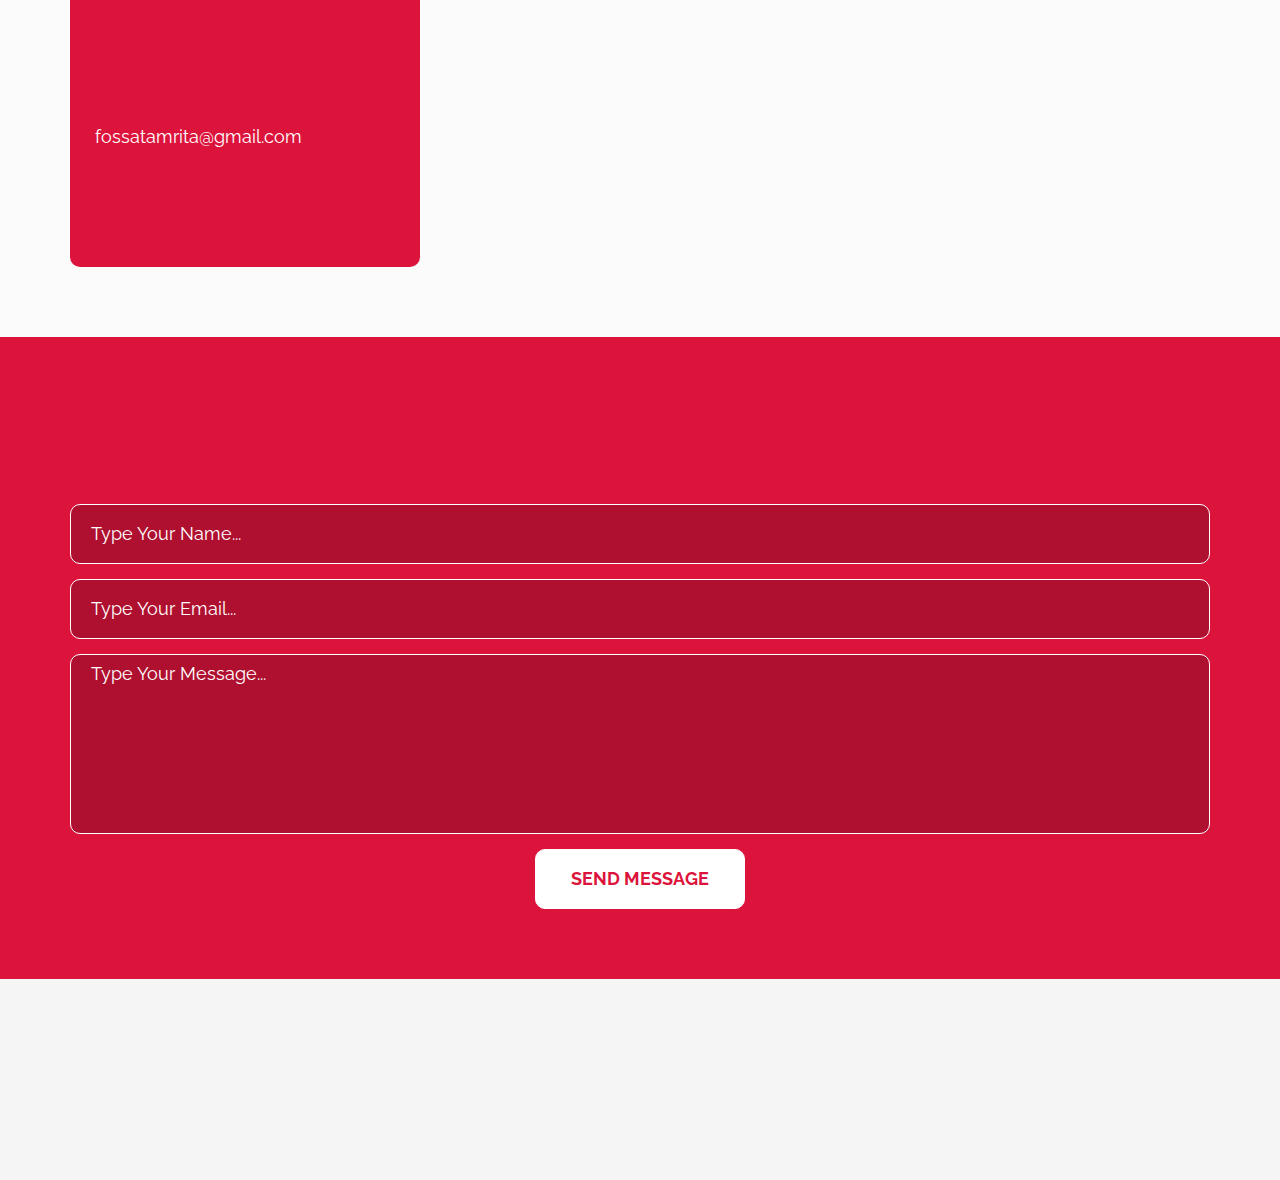
==== commit 960d1b45: "fixed sponser page, commented nixi" ====
--- a/index.html
+++ b/index.html
@@ -1049,15 +1049,15 @@
                         <div><a href="http://www.digitalfreedomfoundation.org/" target="_blank" style="height: 150px;"><img src="images/dff.png"alt="Digital Freedom Foundation"/></a><strong>Digital Freedom Foundation</strong></div>
                         <div><a href="http://fci.wikia.com/wiki/Debian" style="height: 150px;" target="_blank"><img src="images/deb.png" alt="Debian India"/></a><strong>Debian Community</strong></div>
                         <div><a href="http://thenewstack.io/" target="_blank" style="height: 150px;"><img src="images/stack.png" alt="The New Stack"/></a><strong>The New Stack</strong><p>Media Partners</p></div>
-                        <div><a href="http://www.bosslinux.in/" target="_blank" style="height: 150px;"><img src="images/boss.jpg" alt="Boss Operating System"/></a><strong>Boss Operating System</strong><p>Media Partners</p></div>
-                        <div><a href="http://www.cdac.in/" target="_blank" style="height: 150px;"><img src="images/cdac.jpeg" alt="C-Dac"/></a><strong>C-Dac</strong><p>Media Partners</p></div>
-                        <div><a href="http://nixi.in/en/" target="_blank" style="height: 150px;"><img src="images/nixi.jpeg" alt="NIXI"/></a><strong>NIXI</strong><p>Media Partners</p></div>
+                        <div><a href="http://www.bosslinux.in/" target="_blank" style="height: 150px;"><img src="images/boss.jpg" alt="Boss Operating System"/></a><strong>Boss Operating System</strong></div>
+                        <div><a href="http://www.cdac.in/" target="_blank" style="height: 150px;"><img src="images/cdac.jpeg" alt="C-Dac"/></a><strong>C-Dac</strong></div>
+                        <!--<div><a href="http://nixi.in/en/" target="_blank" style="height: 150px;"><img src="images/nixi.jpeg" alt="NIXI"/></a><strong>NIXI</strong></div>-->
                         <div><a href="http://securethelock.com" target="_blank" style="height: 150px;"><img src="images/securelock.png" alt="Secure The lock"/></a><strong>Secure The Lock</strong><p>Media Partners</p></div>
                     </div>
                     </center>
                 </div>
                 <div class="text-center margin-top">
-                    <a data-animation="flipInY" data-animation-delay="500" href="#" class="btn btn-theme"><i class="fa fa-thumbs-up"></i> Become a sponsor</a>
+                    <a data-animation="flipInY" data-animation-delay="500" href="mail:fossatamrita@gmail.com" class="btn btn-theme"><i class="fa fa-thumbs-up"></i> Become a sponsor</a>
                 </div>
             </div>
         </section>
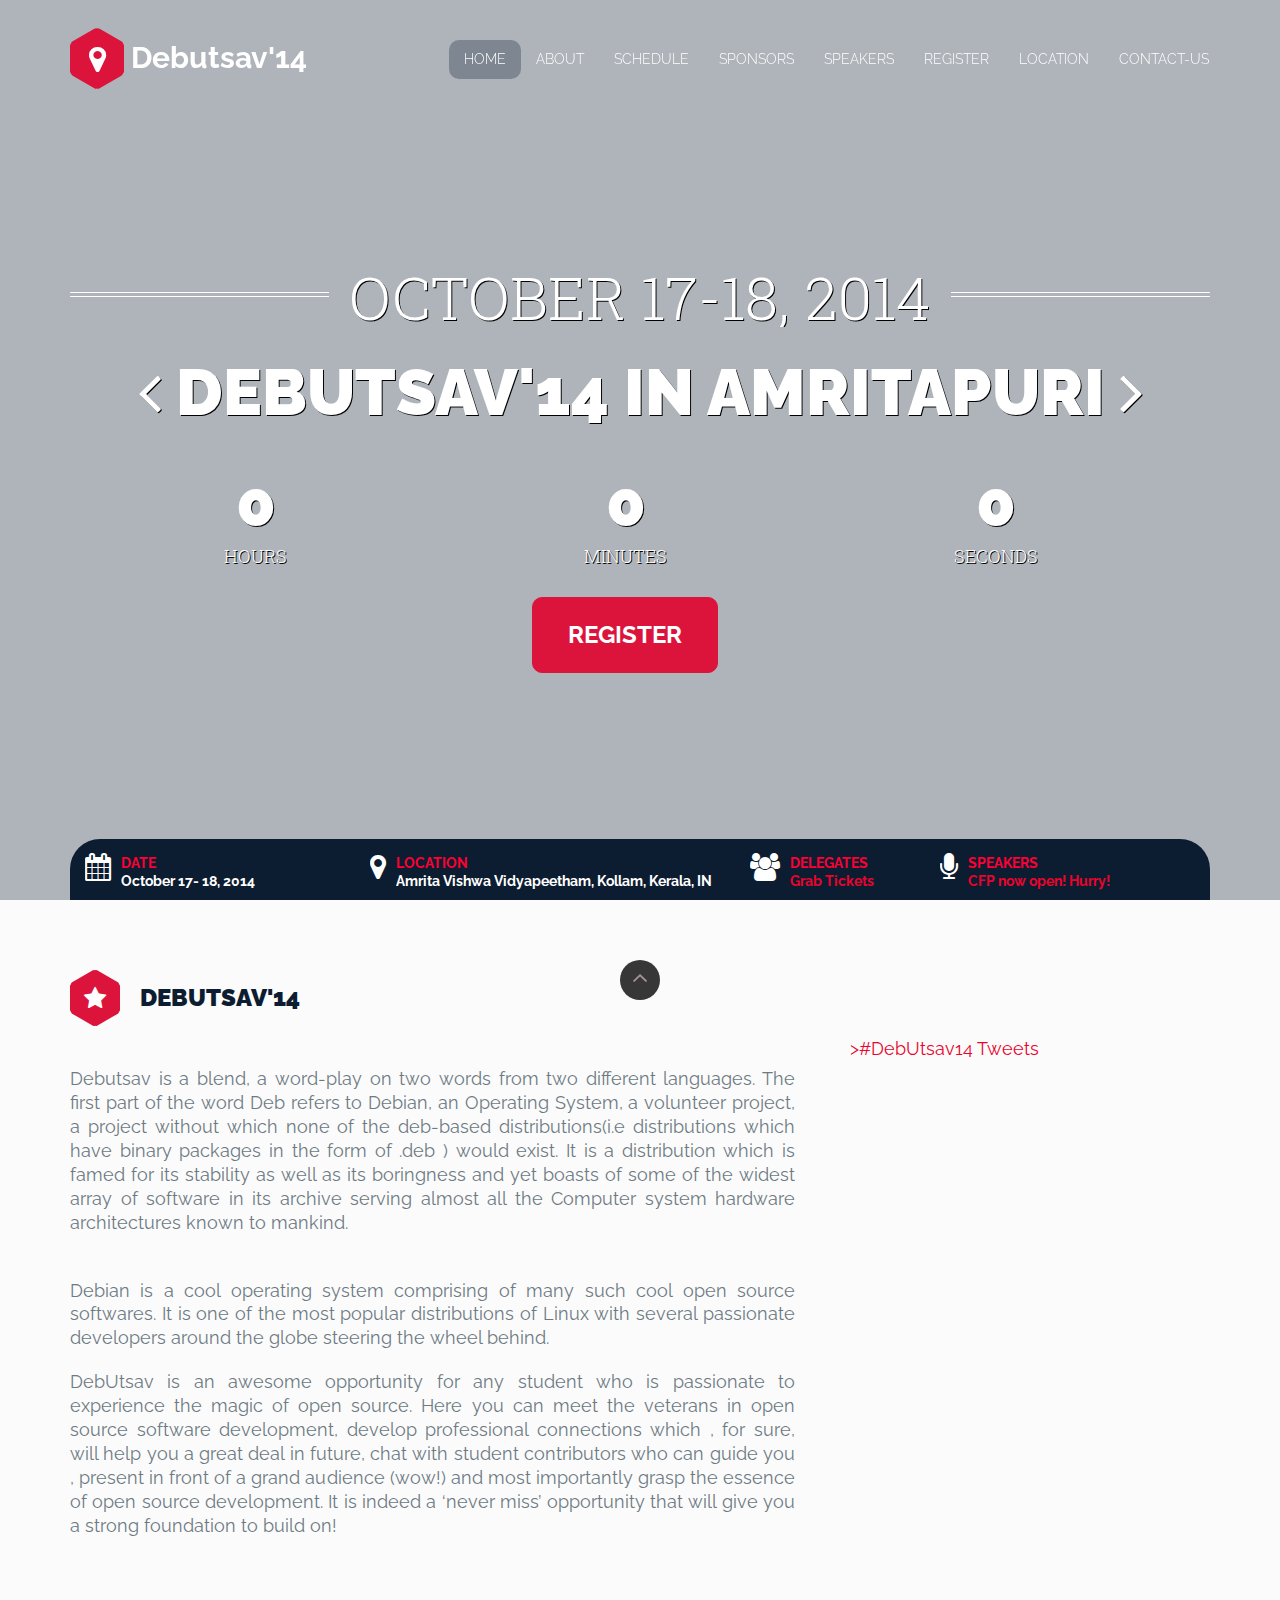
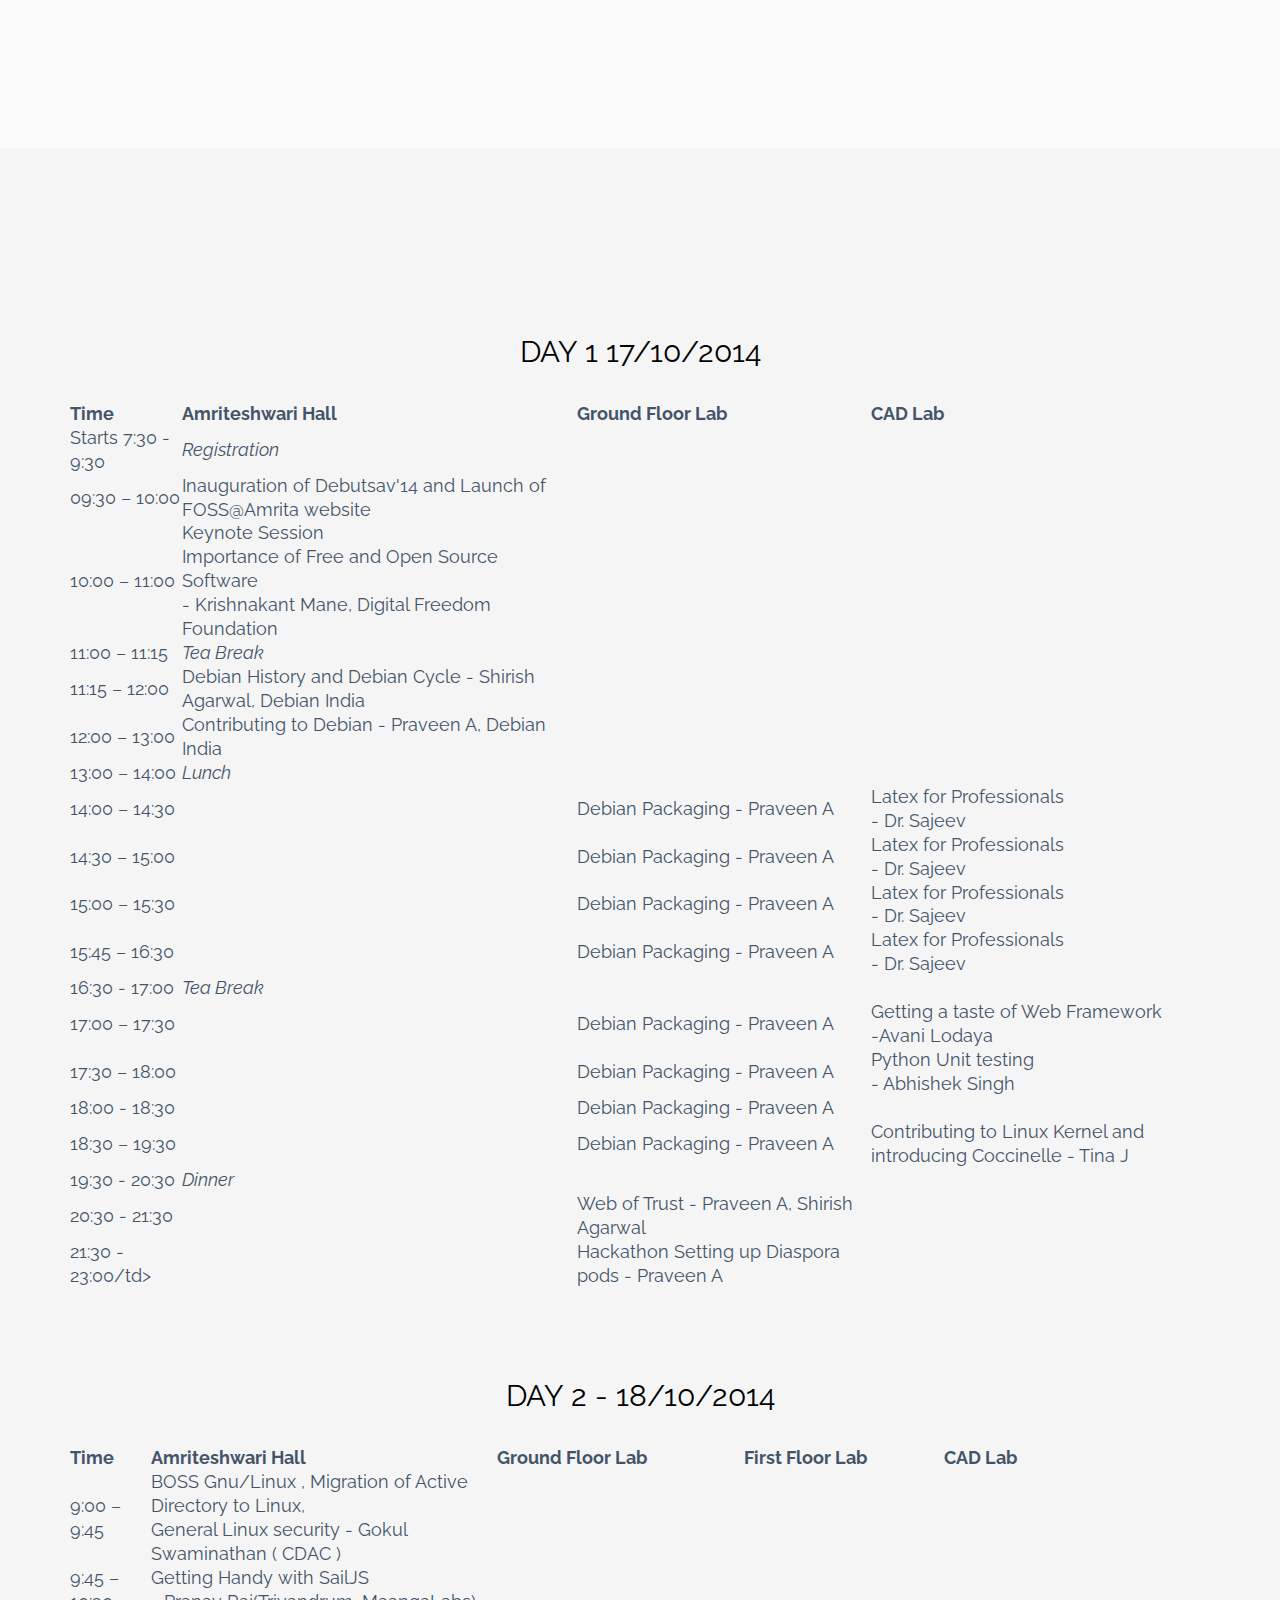
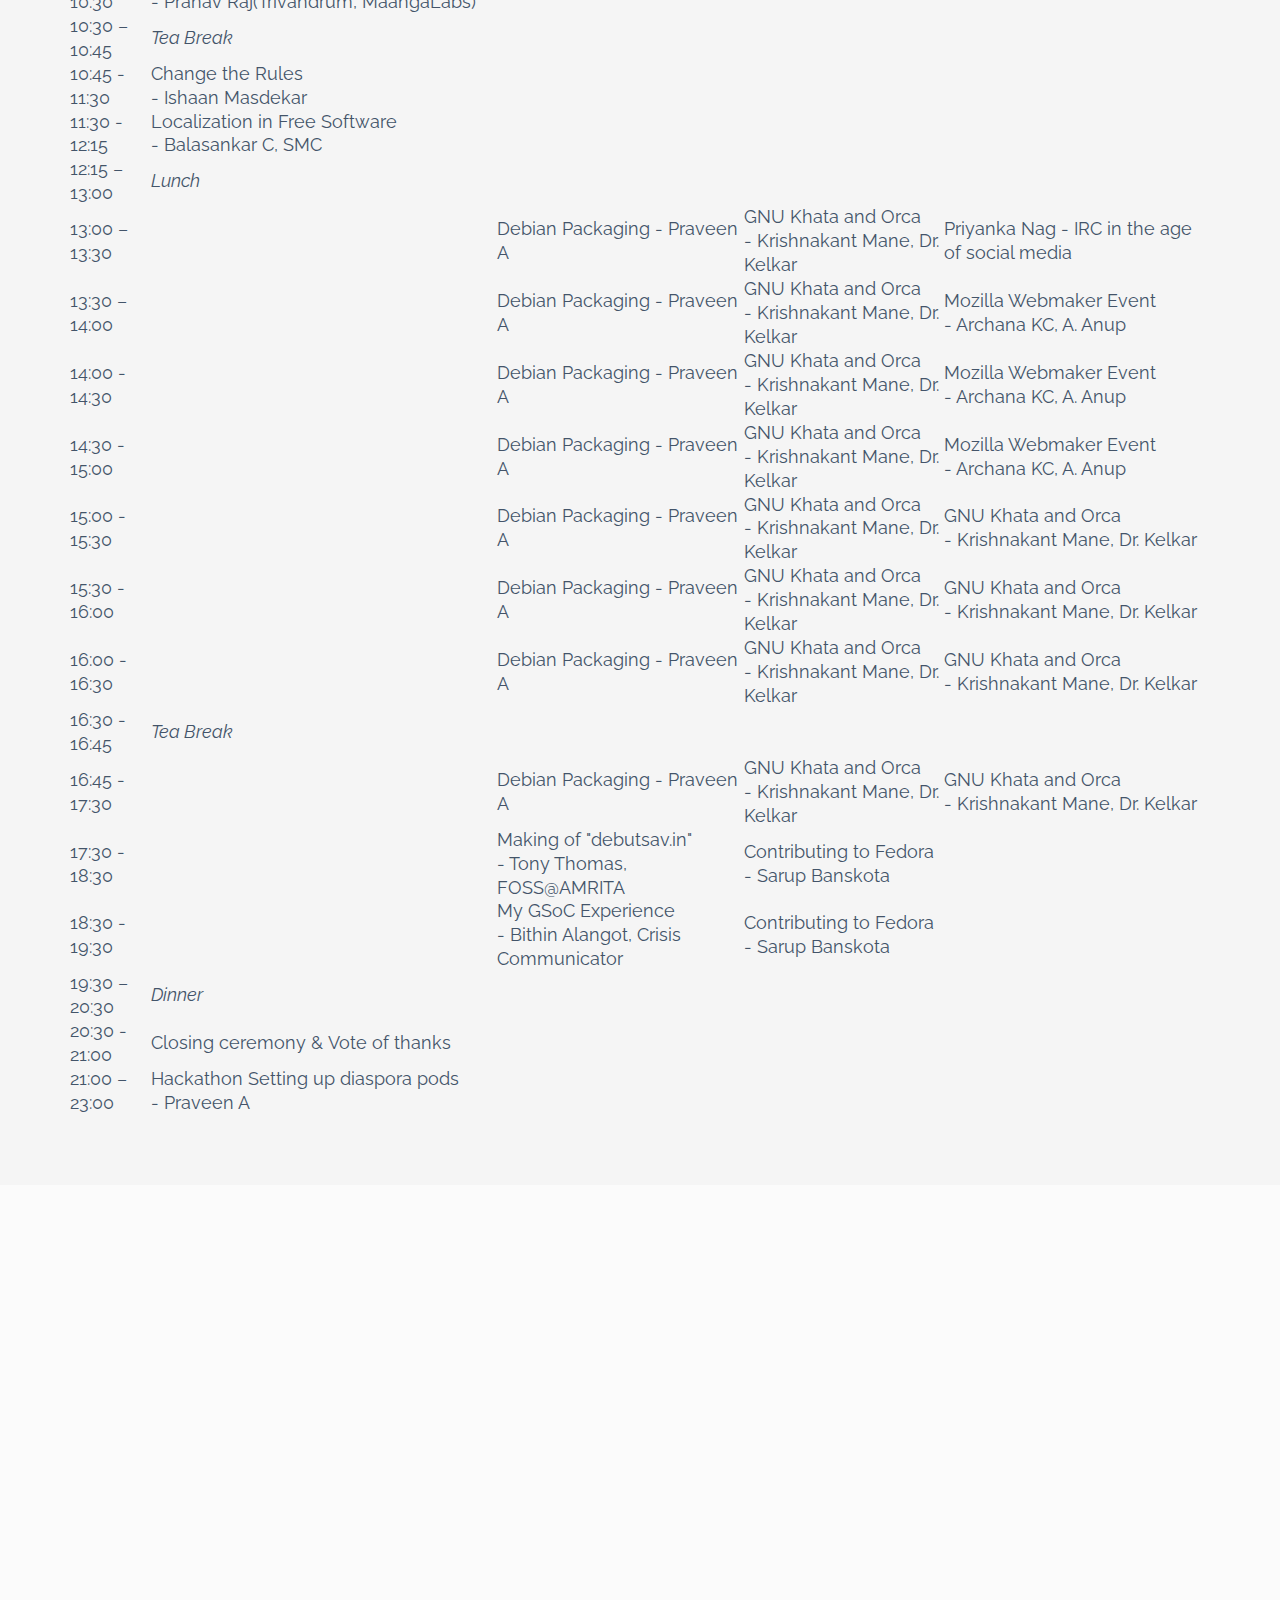
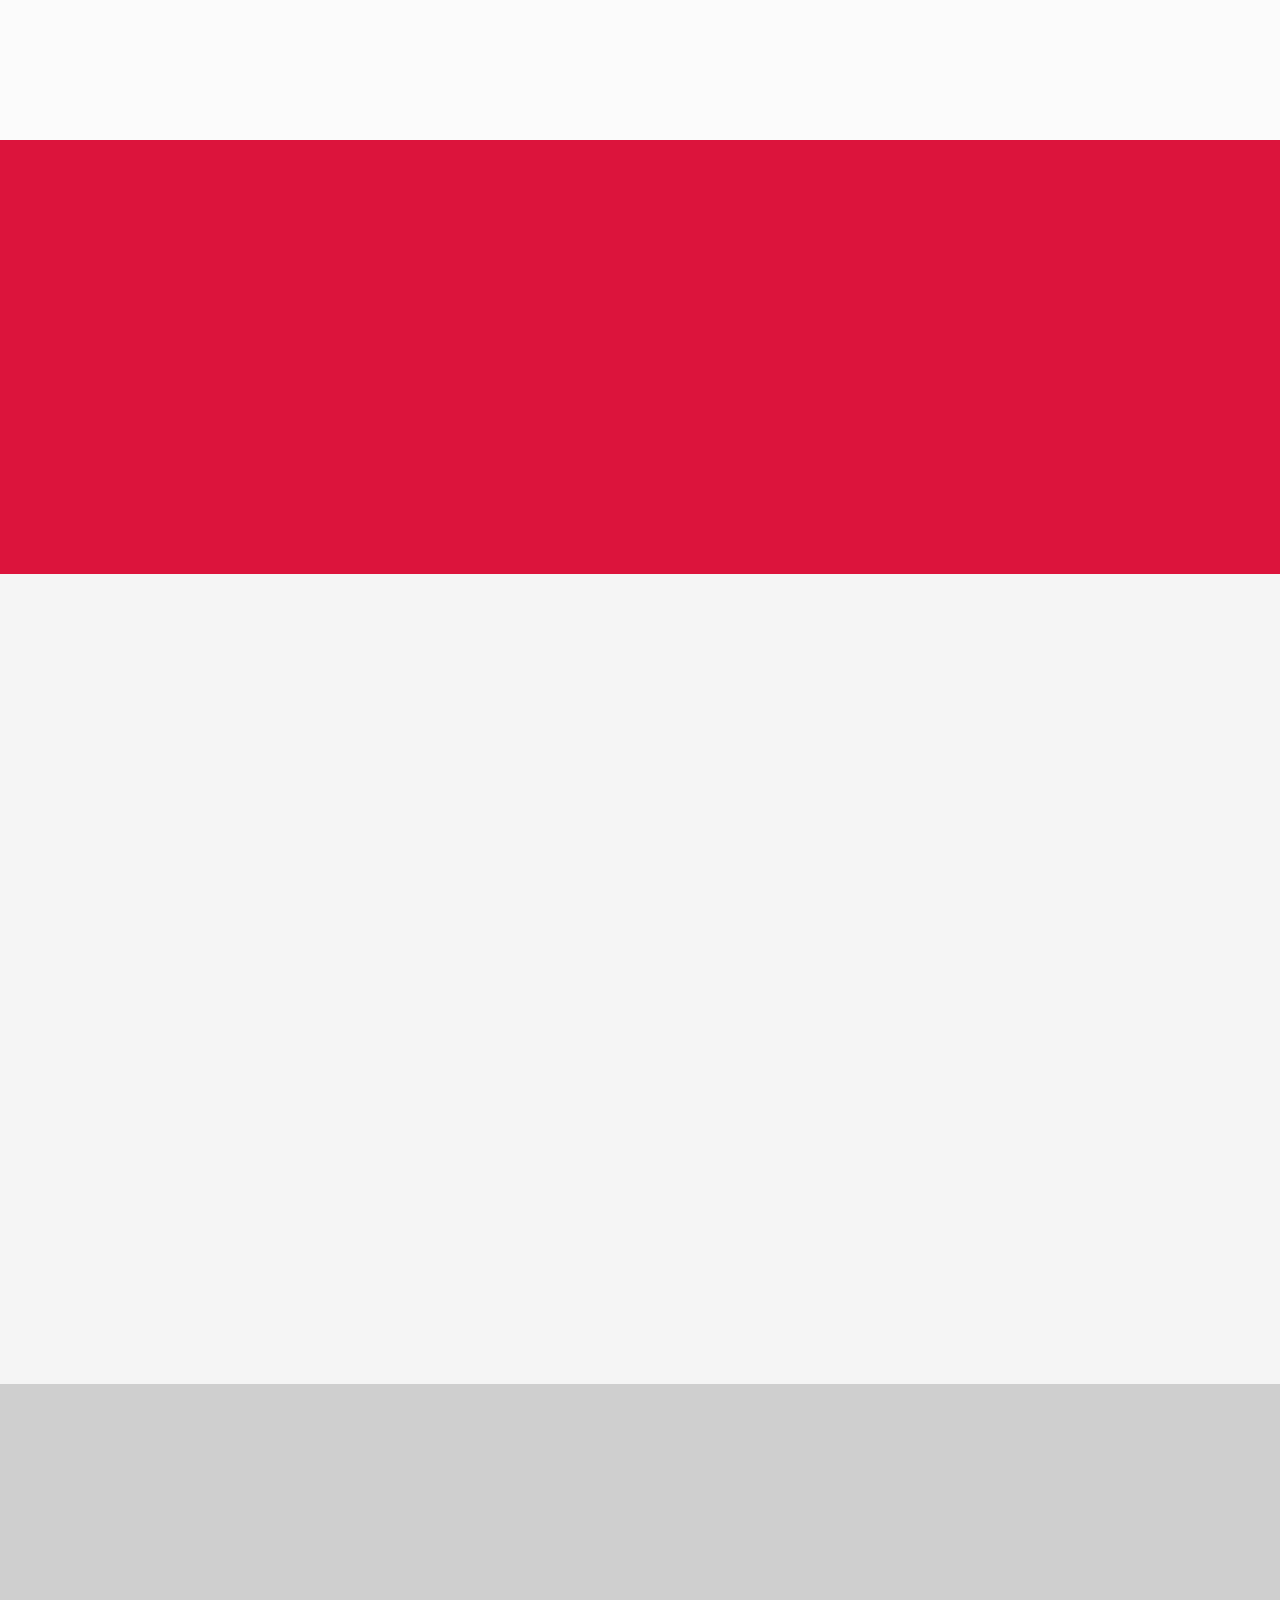
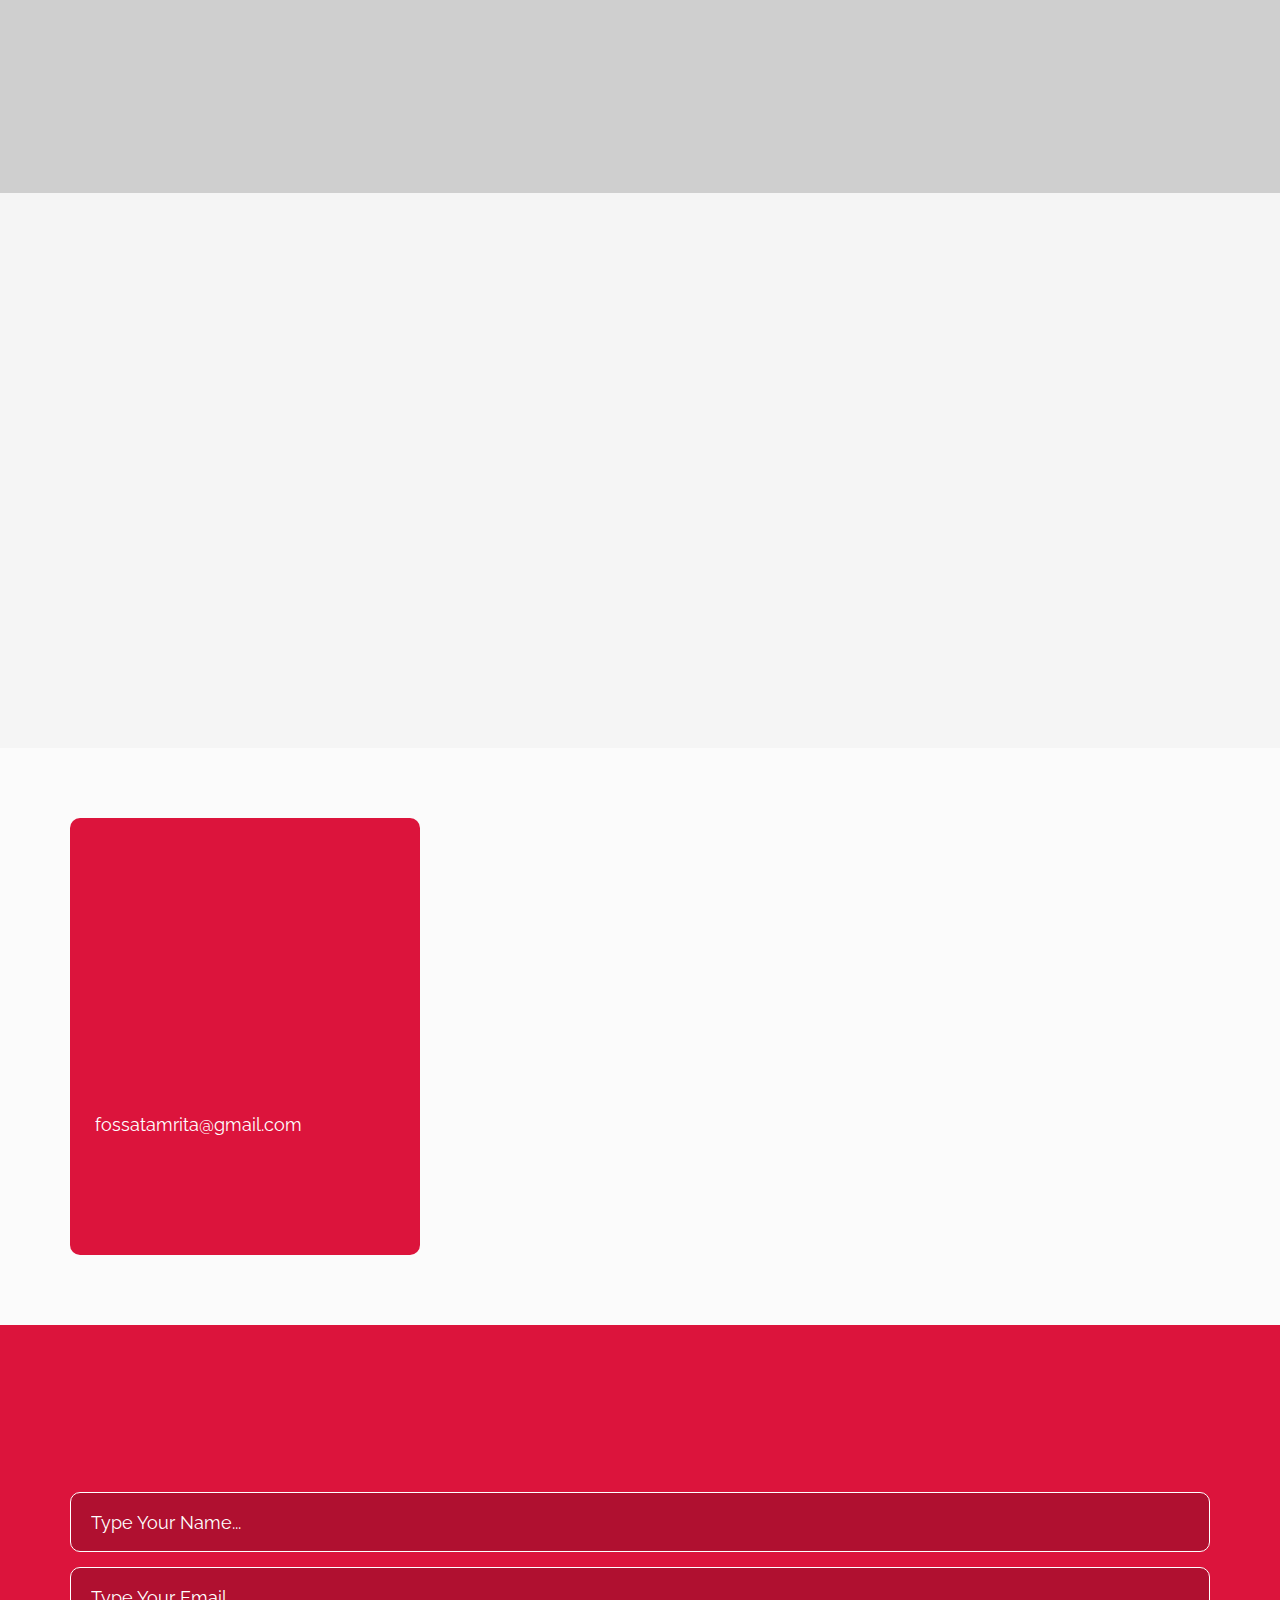
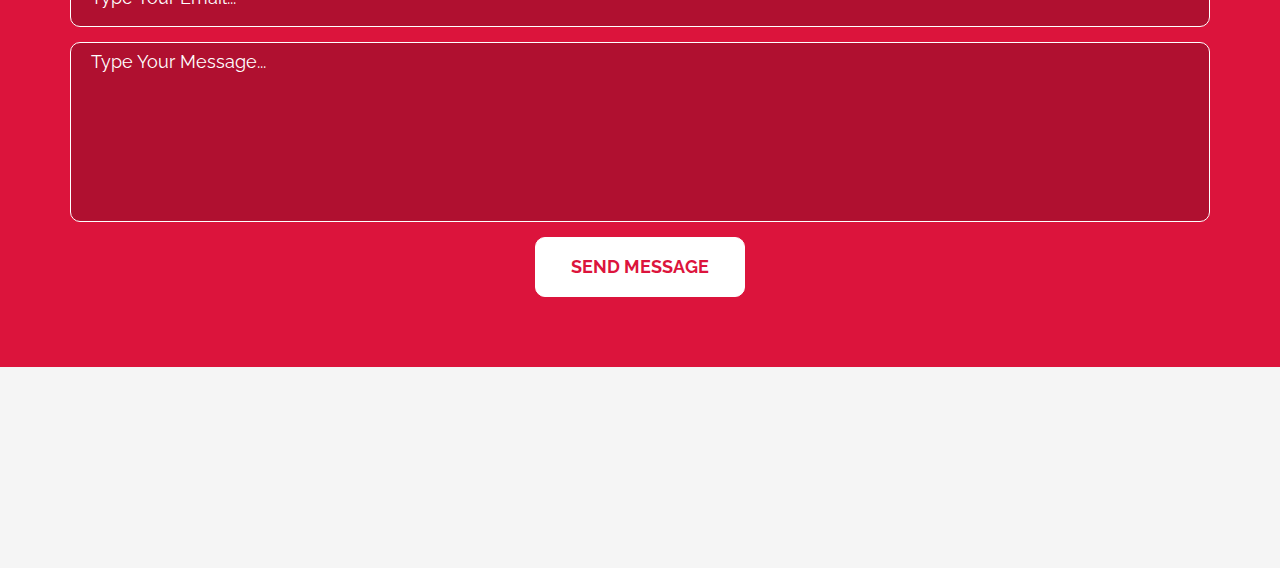
==== commit 7f3dd32d: "added icfoss" ====
--- a/index.html
+++ b/index.html
@@ -292,745 +292,296 @@
                             <span data-animation="fadeInRight" data-animation-delay="500" class="title-inner">Event Schedule</span>
                         </h1>
                     </div>
-                </div>
-
-                <!-- Schedule -->
-                <div class="schedule-wrapper clear" data-animation="fadeIn" data-animation-delay="200">
-                    <div class="schedule-tabs lv1">
-                        <ul id="tabs-lv1"  class="nav nav-justified">
-                            <li class="active"><a href="#tab-first" data-toggle="tab"><strong>Day 01</strong> <br/>17.10.2014</a></li>
-                            <li><a href="#tab-second" data-toggle="tab"><strong>Day 02</strong> <br/>18.10.2014</a></li>
-                        </ul>
-                    </div>
-                    <div class="tab-content lv1">
-                        <!-- tab1 -->
-                        <div id="tab-first" class="tab-pane fade in active">
-                            <div class="schedule-tabs lv2">
-                                <ul id="tabs-lv21"  class="nav nav-justified">
-                                    <li class="active"><a href="#tab-lv21-first" data-toggle="tab">Before Lunch</a></li>
-                                    <li><a href="#tab-lv21-second" data-toggle="tab">After Lunch</a></li>
-                                </ul>
-                            </div>
-                            <div class="tab-content lv2">
-                                <div id="tab-lv21-first" class="tab-pane fade in active">
-                                    <div class="timeline">
-
-                                        <article class="post-wrap" data-animation="fadeInUp" data-animation-delay="300">
-                                            <div class="media">
-                                                <!-- -->
-                                                <div class="post-media pull-left">
-                                                    <img src="images/reg.png" alt="Registration starts at 9:00 am" class="media-object" />
-                                                </div>
-                                                <!-- -->
-                                                <div class="media-body">
-                                                    <div class="post-header">
-                                                        <div class="post-meta">
-                                                            <span class="post-date"><i class="fa fa-clock-o"></i> 09:00 - 10:00</span>
-                                                            <a href="#" class="pull-right">
-                                                                <span class="fa-stack fa-lg">
-                                                                    <i class="fa fa-stack-2x fa-circle-thin"></i>
-                                                                    <i class="fa fa-stack-1x fa-share-alt"></i>
-                                                                </span>
-                                                            </a>
-                                                        </div>
-                                                        <h2 class="post-title"><a href="#">Registration</a></h2>
-                                                    </div>
-                                                    <div class="post-body">
-                                                        <div class="post-excerpt">
-                                                            <p>Attendees register at the Registration desk and get hold of the Registration badges</p>
-                                                        </div>
-                                                 
-                                                <!-- -->
-                                            </div>
-                                        </article>
-
-                                        <article class="post-wrap" data-animation="fadeInUp" data-animation-delay="200">
-                                            <div class="media">
-                                                <!-- -->
-                                                <div class="post-media pull-left">
-                                                    <img src="images/inaug.jpg" style="" alt="Inaugaration starts at 10:00 am" class="media-object" />
-                                                </div>
-                                                <!-- -->
-                                                <div class="media-body">
-                                                    <div class="post-header">
-                                                        <div class="post-meta">
-                                                            <span class="post-date"><i class="fa fa-clock-o"></i> 10:00 - 10:15</span>
-                                                            <a href="#" class="pull-right">
-                                                                <span class="fa-stack fa-lg">
-                                                                    <i class="fa fa-stack-2x fa-circle-thin"></i>
-                                                                    <i class="fa fa-stack-1x fa-share-alt"></i>
-                                                                </span>
-                                                            </a>
-                                                        </div>
-                                                        <h2 class="post-title"><a href="#">Inauguration Ceremony</a></h2>
-                                                    </div>
-                                                    <div class="post-body">
-                                                        <div class="post-excerpt">
-                                                            <p></p>
-                                                        </div>
-                                                    </div>
-                                                    <div class="post-footer">
-                                                        <span class="post-readmore">
-                                                            <i class="fa fa-microphone"></i> 
-                                                            <a href="#"><i class="fa fa-facebook"></i></a>
-                                                            <a href="#"><i class="fa fa-twitter"></i></a>
-                                                        </span>
-                                                    </div>
-                                                </div>
-                                                <!-- -->
-                                            </div>
-                                        </article>
-
-                                        <article class="post-wrap" data-animation="fadeInUp" data-animation-delay="300">
-                                            <div class="media">
-                                                <!-- -->
-                                                <div class="post-media pull-left">
-                                                    <img src="assets/img/preview/kk-sched.jpeg" alt="Keynote Speech by Krishnakant Mane at 10:15am" class="media-object" />
-                                                </div>
-                                                <!-- -->
-                                                <div class="media-body">
-                                                    <div class="post-header">
-                                                        <div class="post-meta">
-                                                            <span class="post-date"><i class="fa fa-clock-o"></i> 10:15 - 11:15</span>
-                                                            <a href="#" class="pull-right">
-                                                                <span class="fa-stack fa-lg">
-                                                                    <i class="fa fa-stack-2x fa-circle-thin"></i>
-                                                                    <i class="fa fa-stack-1x fa-share-alt"></i>
-                                                                </span>
-                                                            </a>
-                                                        </div>
-                                                        <h2 class="post-title"><a href="#">Keynote Speech</a></h2>
-                                                    </div>
-                                                    <div class="post-body">
-                                                        <div class="post-excerpt">
-                                                            <p>Keynote speech of DebUtsav by <b>Krishnakant Mane</b> </p>
-                                                        </div>
-                                                    </div>
-                                                    <div class="post-footer">
-                                                        <span class="post-readmore">
-                                                            <i class="fa fa-microphone"></i> Krishnakant Mane
-                                                            <a href="#"><i class="fa fa-facebook"></i></a>
-                                                            <a href="https://twitter.com/kkmane"><i class="fa fa-twitter"></i></a>
-                                                        </span>
-                                                    </div>
-                                                </div>
-                                                <!-- -->
-                                            </div>
-                                        </article>
-
-                                        <article class="post-wrap" data-animation="fadeInUp" data-animation-delay="200">
-                                            <div class="media">
-                                                <!-- -->
-                                                <div class="post-media pull-left">
-                                                    <img src="assets/img/preview/shirishag-sched.jpg" alt="Debian History and Debian Cycle by Shirish Agarwall at 10:15am" class="media-object" />
-                                                </div>
-                                                <!-- -->
-                                                <div class="media-body">
-                                                    <div class="post-header">
-                                                        <div class="post-meta">
-                                                            <span class="post-date"><i class="fa fa-clock-o"></i> 11:15 - 12:00</span>
-                                                            <a href="#" class="pull-right">
-                                                                <span class="fa-stack fa-lg">
-                                                                    <i class="fa fa-stack-2x fa-circle-thin"></i>
-                                                                    <i class="fa fa-stack-1x fa-share-alt"></i>
-                                                                </span>
-                                                            </a>
-                                                        </div>
-                                                        <h2 class="post-title"><a href="#">Debian History and Debian Cycle</a></h2>
-                                                    </div>
-                                                    <div class="post-body">
-                                                        <div class="post-excerpt">
-                                                            <p></p>
-                                                        </div>
-                                                    </div>
-                                                    <div class="post-footer">
-                                                        <span class="post-readmore">
-                                                            <i class="fa fa-microphone"></i> Shirish Agarwal
-                                                            <a href="#"><i class="fa fa-facebook"></i></a>
-                                                            <a href="#"><i class="fa fa-twitter"></i></a>
-                                                        </span>
-                                                    </div>
-                                                </div>
-                                                <!-- -->
-                                            </div>
-                                        </article>
-                                        
-                                        <article class="post-wrap" data-animation="fadeInUp" data-animation-delay="200">
-                                            <div class="media">
-                                                <!-- -->
-                                                <div class="post-media pull-left">
-                                                    <img src="images/deb-smaller.jpg" alt="Debian Install Fest - Debian Stable Wheezy at 12:00am" class="media-object" />
-                                                </div>
-                                                <!-- -->
-                                                <div class="media-body">
-                                                    <div class="post-header">
-                                                        <div class="post-meta">
-                                                            <span class="post-date"><i class="fa fa-clock-o"></i> 12:00 - 12:30</span>
-                                                            <a href="#" class="pull-right">
-                                                                <span class="fa-stack fa-lg">
-                                                                    <i class="fa fa-stack-2x fa-circle-thin"></i>
-                                                                    <i class="fa fa-stack-1x fa-share-alt"></i>
-                                                                </span>
-                                                            </a>
-                                                        </div>
-                                                        <h2 class="post-title"><a href="#">Debian Install Fest - Debian Stable Wheezy</a></h2>
-                                                    </div>
-                                                    <div class="post-body">
-                                                        <div class="post-excerpt">
-                                                            <p>Pirate Praveen, Shirish Agarwal and volunteers help in testing and installing Debian Stable Wheezy. Adventurous participants can try testing jessie</p>
-                                                        </div>
-                                                    </div>
-                                                    <div class="post-footer">
-                                                        <span class="post-readmore">
-                                                            <i class="fa fa-microphone"></i> Pirate Praveen, Shirish Agarwal
-                                                            <a href="#"><i class="fa fa-facebook"></i></a>
-                                                            <a href="#"><i class="fa fa-twitter"></i></a>
-                                                        </span>
-                                                    </div>
-                                                </div>
-                                                <!-- -->
-                                            </div>
-                                        </article>
-
-                                    </div>
-                                </div>
-                                <div id="tab-lv21-second" class="tab-pane fade">
-                                    <div class="timeline">
-                                    <article class="post-wrap" data-animation="fadeInUp" data-animation-delay="200">
-                                            <div class="media">
-                                                <!-- -->
-                                                <div class="post-media pull-left">
-                                                    <img src="images/deb_small.png" alt="Debian Installation at 1:30pm " class="media-object" />
-                                                </div>
-                                                <!-- -->
-                                                <div class="media-body">
-                                                    <div class="post-header">
-                                                        <div class="post-meta">
-                                                            <span class="post-date"><i class="fa fa-clock-o"></i> 13:30 - 14:00</span>
-                                                            <a href="#" class="pull-right">
-                                                                <span class="fa-stack fa-lg">
-                                                                    <i class="fa fa-stack-2x fa-circle-thin"></i>
-                                                                    <i class="fa fa-stack-1x fa-share-alt"></i>
-                                                                </span>
-                                                            </a>
-                                                        </div>
-                                                        <h2 class="post-title"><a href="#">Debian Installation</a></h2>
-                                                    </div>
-                                                    <div class="post-body">
-                                                        <div class="post-excerpt">
-                                                            <p>The participant's doubts are addressed and other ways of installation(expert, pre-seed and other theoretical ways) explored. All questions take off-line.</p>
-                                                        </div>
-                                                    </div>
-                                                    <div class="post-footer">
-                                                        <span class="post-readmore">
-                                                            <i class="fa fa-microphone"></i> Pirate Praveen, Shirish Agarwal
-                                                            <a href="#"><i class="fa fa-facebook"></i></a>
-                                                            <a href="#"><i class="fa fa-twitter"></i></a>
-                                                        </span>
-                                                    </div>
-                                                </div>
-                                                <!-- -->
-                                            </div>
-                                        </article>
-                                        
-                                         <article class="post-wrap" data-animation="fadeInUp" data-animation-delay="200">
-                                            <div class="media">
-                                                <!-- -->
-                                                <div class="post-media pull-left">
-                                                    <img src="assets/img/preview/bash.jpg" alt="Shell Commands at 2:00pm" class="media-object" />
-                                                </div>
-                                                <!-- -->
-                                                <div class="media-body">
-                                                    <div class="post-header">
-                                                        <div class="post-meta">
-                                                            <span class="post-date"><i class="fa fa-clock-o"></i> 14:00 - 14:30</span>
-                                                            <a href="#" class="pull-right">
-                                                                <span class="fa-stack fa-lg">
-                                                                    <i class="fa fa-stack-2x fa-circle-thin"></i>
-                                                                    <i class="fa fa-stack-1x fa-share-alt"></i>
-                                                                </span>
-                                                            </a>
-                                                        </div>
-                                                        <h2 class="post-title"><a href="#">Shell Commands</a></h2>
-                                                    </div>
-                                                    <div class="post-body">
-                                                        <div class="post-excerpt">
-                                                            <p>Insights into simple shell commands and helping the beginners upto speed for the upcoming sessions. Time permitting, bashrc, aliases etc and difference between bash, dash or anything else would also be covered.</p>
-                                                        </div>
-                                                    </div>
-                                                    <!--
-                                                    <div class="post-footer">
-                                                        <span class="post-readmore">
-                                                            <i class="fa fa-microphone"></i>Pirate Praveen
-                                                            <a href="#"><i class="fa fa-facebook"></i></a>
-                                                            <a href="#"><i class="fa fa-twitter"></i></a>
-                                                        </span>
-                                                    </div>
-                                                    -->
-                                                </div>
-                                                <!-- -->
-                                            </div>
-                                        </article>
-                                        
-                                         <article class="post-wrap" data-animation="fadeInUp" data-animation-delay="200">
-                                            <div class="media">
-                                                <!-- -->
-                                                <div class="post-media pull-left">
-                                                    <img src="images/deb_small.png" alt="Debian Packaging by Pirate Praveen, Kartik Mistry and Vasudev Kamath at 2:30pm" class="media-object" />
-                                                </div>
-                                                <!-- -->
-                                                <div class="media-body">
-                                                    <div class="post-header">
-                                                        <div class="post-meta">
-                                                            <span class="post-date"><i class="fa fa-clock-o"></i> 14:30 - 18:30</span>
-                                                            <a href="#" class="pull-right">
-                                                                <span class="fa-stack fa-lg">
-                                                                    <i class="fa fa-stack-2x fa-circle-thin"></i>
-                                                                    <i class="fa fa-stack-1x fa-share-alt"></i>
-                                                                </span>
-                                                            </a>
-                                                        </div>
-                                                        <h2 class="post-title"><a href="#">Debian Packaging</a></h2>
-                                                    </div>
-                                                    <div class="post-body">
-                                                        <div class="post-excerpt">
-                                                            <p>Packaging into ruby-gems, debian/rules, control file etc </p>
-                                                        </div>
-                                                    </div>
-                                                    <div class="post-footer">
-                                                        <span class="post-readmore">
-                                                            <i class="fa fa-microphone"></i> Pirate Praveen, Kartik Mistry and Vasudev Kamath
-                                                            <a href="#"><i class="fa fa-facebook"></i></a>
-                                                            <a href="#"><i class="fa fa-twitter"></i></a>
-                                                        </span>
-                                                    </div>
-                                                </div>
-                                                <!-- -->
-                                            </div>
-                                        </article>
-                                        
-                                         <article class="post-wrap" data-animation="fadeInUp" data-animation-delay="200">
-                                            <div class="media">
-                                                <!-- -->
-                                                <div class="post-media pull-left">
-                                                    <img src="images/hack.jpg" alt="The Web of Trust at 7:45pm till 11:55pm" class="media-object" />
-                                                </div>
-                                                <!-- -->
-                                                <div class="media-body">
-                                                    <div class="post-header">
-                                                        <div class="post-meta">
-                                                            <span class="post-date"><i class="fa fa-clock-o"></i> 19:45 - 23:55</span>
-                                                            <a href="#" class="pull-right">
-                                                                <span class="fa-stack fa-lg">
-                                                                    <i class="fa fa-stack-2x fa-circle-thin"></i>
-                                                                    <i class="fa fa-stack-1x fa-share-alt"></i>
-                                                                </span>
-                                                            </a>
-                                                        </div>
-                                                        <h2 class="post-title"><a href="#">The Web of Trust</a></h2>
-                                                    </div>
-                                                    <div class="post-body">
-                                                     <div class="post-excerpt">
-                                                            <p>Diving into the world of Internet privacy</p>
-                                                    </div>
-                                                    <div class="post-footer">
-                                                        <span class="post-readmore">
-                                                            <i class="fa fa-microphone"></i> Open interactive discussion
-                                                            <!--<a href="#"><i class="fa fa-facebook"></i></a>
-                                                            <a href="#"><i class="fa fa-twitter"></i></a> -->
-                                                        </span>
-                                                    </div>
-                                                </div>
-                                                <!-- --> 
-                                                </div>
-                                        </article>
-                                        
-                                         <article class="post-wrap" data-animation="fadeInUp" data-animation-delay="200">
-                                            <div class="media">
-                                                <!-- -->
-                                                <div class="post-media pull-left">
-                                                    <img src="assets/img/preview/praveen-sched.jpg" alt=" Pirate Praveen with Hackathon on Diaspora till late night" class="media-object" />
-                                                </div>
-                                                <!-- -->
-                                                <div class="media-body">
-                                                    <div class="post-header">
-                                                        <div class="post-meta">
-                                                            <span class="post-date"><i class="fa fa-clock-o"></i> 21:30 - </span>
-                                                            <a href="#" class="pull-right">
-                                                                <span class="fa-stack fa-lg">
-                                                                    <i class="fa fa-stack-2x fa-circle-thin"></i>
-                                                                    <i class="fa fa-stack-1x fa-share-alt"></i>
-                                                                </span>
-                                                            </a>
-                                                        </div>
-                                                        <h2 class="post-title"><a href="#">Hackathon</a></h2>
-                                                    </div>
-                                                    <div class="post-body">
-                                                     <div class="post-excerpt">
-                                                            <p>Diaspora Packaging, How to create a Diaspora Pod</p>
-                                                     </div>
-                                                    <div class="post-footer">
-                                                        <span class="post-readmore">
-                                                            <i class="fa fa-microphone"></i> Pirate Praveen
-                                                            <a href="#"><i class="fa fa-facebook"></i></a>
-                                                            <a href="#"><i class="fa fa-twitter"></i></a> 
-                                                        </span>
-                                                    </div> 
-                                                </div>
-                                                <!-- -->
-                                            </div>
-                                        </article>
-                                        
-                                    </div>
-                                </div>
-                                <div id="tab-lv21-third" class="tab-pane fade">
-                                    <div class="timeline">
-                                    </div>
-                                </div>
-                                <div id="tab-lv21-last" class="tab-pane fade">
-                                    <div class="timeline">                                     
-                                    </div>
-                                </div>
-                            </div>
-                        </div>
-                        <!-- tab2 -->
-                        <div id="tab-second" class="tab-pane fade">
-                            <div class="schedule-tabs lv2">
-                                <ul id="tabs-lv22"  class="nav nav-justified">
-                                    <li class="active"><a href="#tab-lv22-first" data-toggle="tab">Befor lunch</a></li>
-                                    <li><a href="#tab-lv22-second" data-toggle="tab">After lunch</a></li>
-                                </ul>
-                            </div>
-                            <div class="tab-content lv2">
-                                <div id="tab-lv22-first" class="tab-pane fade in active">
-                                    <div class="timeline">
-
-                                         <article class="post-wrap" data-animation="fadeInUp" data-animation-delay="300">
-                                            <div class="media">
-                                                <!-- -->
-                                                <div class="post-media pull-left">
-                                                    <img src="assets/img/preview/avatar-v2-1.jpg" alt="" class="media-object" />
-                                                </div>
-                                                <!-- -->
-                                                <div class="media-body">
-                                                    <div class="post-header">
-                                                        <div class="post-meta">
-                                                            <span class="post-date"><i class="fa fa-clock-o"></i> 09:30 - 10:00</span>
-                                                            <a href="#" class="pull-right">
-                                                                <span class="fa-stack fa-lg">
-                                                                    <i class="fa fa-stack-2x fa-circle-thin"></i>
-                                                                    <i class="fa fa-stack-1x fa-share-alt"></i>
-                                                                </span>
-                                                            </a>
-                                                        </div>
-                                                        <h2 class="post-title"><a href="#">Slot 1</a></h2>
-                                                    </div>
-                                                    <div class="post-body">
-                                                        <div class="post-excerpt">
-                                                            <p></p>
-                                                        </div>
-                                                     </div>
-                                                      <div class="post-footer">
-                                                        <span class="post-readmore">
-                                                            <i class="fa fa-microphone"></i> Speaker 1
-                                                            <a href="#"><i class="fa fa-facebook"></i></a>
-                                                            <a href="https://twitter.com/kkmane"><i class="fa fa-twitter"></i></a>
-                           
-                                                        </span>
-                                                    </div>
-                                                
-                                                 </div>
-                                                <!-- -->
-                                            </div>
-                                        </article>
-
-                                        <article class="post-wrap" data-animation="fadeInUp" data-animation-delay="200">
-                                            <div class="media">
-                                                <!-- -->
-                                                <div class="post-media pull-left">
-                                                    <img src="assets/img/preview/avatar-v2-2.jpg" alt="" class="media-object" />
-                                                </div>
-                                                <!-- -->
-                                                <div class="media-body">
-                                                    <div class="post-header">
-                                                        <div class="post-meta">
-                                                            <span class="post-date"><i class="fa fa-clock-o"></i> 10:00 - 10:30</span>
-                                                            <a href="#" class="pull-right">
-                                                                <span class="fa-stack fa-lg">
-                                                                    <i class="fa fa-stack-2x fa-circle-thin"></i>
-                                                                    <i class="fa fa-stack-1x fa-share-alt"></i>
-                                                                </span>
-                                                            </a>
-                                                        </div>
-                                                        <h2 class="post-title"><a href="#">Slot 2</a></h2>
-                                                    </div>
-                                                    <div class="post-body">
-                                                        <div class="post-excerpt">
-                                                            <p></p>
-                                                        </div>
-                                                    </div>
-                                                    <div class="post-footer">
-                                                        <span class="post-readmore">
-                                                            <i class="fa fa-microphone"></i> Speaker 2
-                                                            <a href="#"><i class="fa fa-facebook"></i></a>
-                                                            <a href="https://twitter.com/kkmane"><i class="fa fa-twitter"></i></a>
-                      
-                                                        </span>
-                                                    </div>
-                                                </div>
-                                                <!-- -->
-                                            </div>
-                                        </article>
-
-                                        <article class="post-wrap" data-animation="fadeInUp" data-animation-delay="300">
-                                            <div class="media">
-                                                <!-- -->
-                                                <div class="post-media pull-left">
-                                                    <img src="assets/img/preview/avatar-v2-3.jpg" alt="" class="media-object" />
-                                                </div>
-                                                <!-- -->
-                                                <div class="media-body">
-                                                    <div class="post-header">
-                                                        <div class="post-meta">
-                                                            <span class="post-date"><i class="fa fa-clock-o"></i> 10:30 - 11:30</span>
-                                                            <a href="#" class="pull-right">
-                                                                <span class="fa-stack fa-lg">
-                                                                    <i class="fa fa-stack-2x fa-circle-thin"></i>
-                                                                    <i class="fa fa-stack-1x fa-share-alt"></i>
-                                                                </span>
-                                                            </a>
-                                                        </div>
-                                                        <h2 class="post-title"><a href="#">Slot 3</a></h2>
-                                                    </div>
-                                                    <div class="post-body">
-                                                        <div class="post-excerpt">
-                                                            <p></p>
-                                                        </div>
-                                                    </div>
-                                                    <div class="post-footer">
-                                                        <span class="post-readmore">
-                                                            <i class="fa fa-microphone"></i> Speaker 3
-                                                            <a href="#"><i class="fa fa-facebook"></i></a>
-                                                            <a href="#"><i class="fa fa-twitter"></i></a>
-                                                    
-                                                        </span>
-                                                    </div>
-                                                </div>
-                                                <!-- -->
-                                            </div>
-                                        </article>
-
-                                        <article class="post-wrap" data-animation="fadeInUp" data-animation-delay="200">
-                                            <div class="media">
-                                                <!-- -->
-                                                <div class="post-media pull-left">
-                                                    <img src="assets/img/preview/avatar-v2-4.jpg" alt="" class="media-object" />
-                                                </div>
-                                                <!-- -->
-                                                <div class="media-body">
-                                                    <div class="post-header">
-                                                        <div class="post-meta">
-                                                            <span class="post-date"><i class="fa fa-clock-o"></i> 11:45 - 12:45</span>
-                                                            <a href="#" class="pull-right">
-                                                                <span class="fa-stack fa-lg">
-                                                                    <i class="fa fa-stack-2x fa-circle-thin"></i>
-                                                                    <i class="fa fa-stack-1x fa-share-alt"></i>
-                                                                </span>
-                                                            </a>
-                                                        </div>
-                                                        <h2 class="post-title"><a href="#">Slot 4</a></h2>
-                                                    </div>
-                                                    <div class="post-body">
-                                                        <div class="post-excerpt">
-                                                            <p></p>
-                                                        </div>
-                                                    </div>
-                                                    <div class="post-footer">
-                                                        <span class="post-readmore">
-                                                            <i class="fa fa-microphone"></i> Speaker 4
-                                                            <a href="#"><i class="fa fa-facebook"></i></a>
-                                                            <a href="#"><i class="fa fa-twitter"></i></a>
-                                                     
-                                                        </span>
-                                                    </div>
-                                                </div>
-                                                <!-- -->
-                                            </div>
-                                        </article>
-                                        
-                                        <article class="post-wrap" data-animation="fadeInUp" data-animation-delay="200">
-                                            <div class="media">
-                                                <!-- -->
-                                                <div class="post-media pull-left">
-                                                    <img src="assets/img/preview/avatar-v2-4.jpg" alt="" class="media-object" />
-                                                </div>
-                                                <!-- -->
-                                                <div class="media-body">
-                                                    <div class="post-header">
-                                                        <div class="post-meta">
-                                                            <span class="post-date"><i class="fa fa-clock-o"></i> 12:45 - 13:45</span>
-                                                            <a href="#" class="pull-right">
-                                                                <span class="fa-stack fa-lg">
-                                                                    <i class="fa fa-stack-2x fa-circle-thin"></i>
-                                                                    <i class="fa fa-stack-1x fa-share-alt"></i>
-                                                                </span>
-                                                            </a>
-                                                        </div>
-                                                        <h2 class="post-title"><a href="#">Slot 5</a></h2>
-                                                    </div>
-                                                    <div class="post-body">
-                                                        <div class="post-excerpt">
-                                                            <p></p>
-                                                        </div>
-                                                    </div>
-                                                    <div class="post-footer">
-                                                        <span class="post-readmore">
-                                                            <i class="fa fa-microphone"></i> Speaker 5
-                                                            <a href="#"><i class="fa fa-facebook"></i></a>
-                                                            <a href="#"><i class="fa fa-twitter"></i></a>
-                       
-                                                        </span>
-                                                    </div>
-                                                </div>
-                                                <!-- -->
-                                            </div>
-                                        </article>
-
-
-                                    </div>
-                                </div>
-                                <div id="tab-lv22-second" class="tab-pane fade">
-                                    <div class="timeline">
-
-                                        <article class="post-wrap">
-                                            <div class="media">
-                                                <!-- -->
-                                                <div class="post-media pull-left">
-                                                    <img src="assets/img/preview/avatar-v2-2.jpg" alt="" class="media-object" />
-                                                </div>
-                                                <!-- -->
-                                                <div class="media-body">
-                                                    <div class="post-header">
-                                                        <div class="post-meta">
-                                                            <span class="post-date"><i class="fa fa-clock-o"></i> 14:45 - 15:45</span>
-                                                            <a href="#" class="pull-right">
-                                                                <span class="fa-stack fa-lg">
-                                                                    <i class="fa fa-stack-2x fa-circle-thin"></i>
-                                                                    <i class="fa fa-stack-1x fa-share-alt"></i>
-                                                                </span>
-                                                            </a>
-                                                        </div>
-                                                        <h2 class="post-title"><a href="#">Slot 6 </a></h2>
-                                                    </div>
-                                                    <div class="post-body">
-                                                        <div class="post-excerpt">
-                                                            <p></p>
-                                                        </div>
-                                                    </div>
-                                                    <div class="post-footer">
-                                                        <span class="post-readmore">
-                                                            <i class="fa fa-microphone"></i> Speaker 6
-                                                            <a href="#"><i class="fa fa-facebook"></i></a>
-                                                            <a href="#"><i class="fa fa-twitter"></i></a>
-                               
-                                                        </span>
-                                                    </div>
-                                                </div>
-                                                <!-- -->
-                                            </div>
-                                        </article>
-
-                                        <article class="post-wrap">
-                                            <div class="media">
-                                                <!-- -->
-                                                <div class="post-media pull-left">
-                                                    <img src="assets/img/preview/avatar-v2-3.jpg" alt="" class="media-object" />
-                                                </div>
-                                                <!-- -->
-                                                <div class="media-body">
-                                                    <div class="post-header">
-                                                        <div class="post-meta">
-                                                            <span class="post-date"><i class="fa fa-clock-o"></i> 15:45 - 16:45</span>
-                                                            <a href="#" class="pull-right">
-                                                                <span class="fa-stack fa-lg">
-                                                                    <i class="fa fa-stack-2x fa-circle-thin"></i>
-                                                                    <i class="fa fa-stack-1x fa-share-alt"></i>
-                                                                </span>
-                                                            </a>
-                                                        </div>
-                                                        <h2 class="post-title"><a href="#">Slot 7</a></h2>
-                                                    </div>
-                                                    <div class="post-body">
-                                                        <div class="post-excerpt">
-                                                            <p></p>
-                                                        </div>
-                                                    </div>
-                                                    <div class="post-footer">
-                                                        <span class="post-readmore">
-                                                            <i class="fa fa-microphone"></i> Speaker 7
-                                                            <a href="#"><i class="fa fa-facebook"></i></a>
-                                                            <a href="#"><i class="fa fa-twitter"></i></a>
-                                              
-                                                        </span>
-                                                    </div>
-                                                </div>
-                                                <!-- -->
-                                            </div>
-                                        </article>
-
-                                        <article class="post-wrap">
-                                            <div class="media">
-                                                <!-- -->
-                                                <div class="post-media pull-left">
-                                                    <img src="assets/img/preview/avatar-v2-4.jpg" alt="" class="media-object" />
-                                                </div>
-                                                <!-- -->
-                                                <div class="media-body">
-                                                    <div class="post-header">
-                                                        <div class="post-meta">
-                                                            <span class="post-date"><i class="fa fa-clock-o"></i> 16:45 - 17:45</span>
-                                                            <a href="#" class="pull-right">
-                                                                <span class="fa-stack fa-lg">
-                                                                    <i class="fa fa-stack-2x fa-circle-thin"></i>
-                                                                    <i class="fa fa-stack-1x fa-share-alt"></i>
-                                                                </span>
-                                                            </a>
-                                                        </div>
-                                                        <h2 class="post-title"><a href="#">Slot 8</a></h2>
-                                                    </div>
-                                                    <div class="post-body">
-                                                        <div class="post-excerpt">
-                                                            <p></p>
-                                                        </div>
-                                                    </div>
-                                                    <div class="post-footer">
-                                                        <span class="post-readmore">
-                                                            <i class="fa fa-microphone"></i> Speaker 8
-                                                            <a href="#"><i class="fa fa-facebook"></i></a>
-                                                            <a href="#"><i class="fa fa-twitter"></i></a>
-                                                    
-                                                        </span>
-                                                    </div>
-                                                </div>
-                                                <!-- -->
-                                            </div>
-                                        </article>
-
-                                    </div>
-                                </div>
-                                <div id="tab-lv22-third" class="tab-pane fade">
-                                    <div class="timeline">
-                                    </div>
-                                </div>
-                                <div id="tab-lv22-last" class="tab-pane fade">
-                                    <div class="timeline">
-                                    </div>
-                                </div>
-                            </div>
-                        </div>
-                       
-                </div>
-                <!-- /Schedule -->
+                    <div class="col-md-4 text-right-md pull-right">
+                        <a href="images/deb_schedule.pdf" class="btn btn-theme btn-theme-lg btn-theme-transparent-grey pull-right"
+                           data-animation="flipInY" data-animation-delay="300"><i class="fa fa-print"></i> Download Schedule</a>
+                    </div>
+                </div>
+                    <h2 style="text-align: center; color: #000000;">DAY 1 17/10/2014 </h2>
+                <br>
+                <table class="bordered">
+                    <thead>
+                    <tr>
+                        <th >Time</th>
+                        <th >Amriteshwari Hall</th>
+                        <th> Ground Floor Lab</th>
+                        <th >CAD Lab</th>
+                    </tr>
+                    </thead>
+                    <tr>
+                        <td >Starts 7:30 - 9:30</td>
+                        <td ><i>Registration</i></td>
+                        <td ></td>
+                        <td ></td>
+                    </tr>
+                    <tr>
+                        <td >09:30 &ndash; 10:00</td>
+                        <td >Inauguration of Debutsav'14&nbsp;and&nbsp;Launch of FOSS@Amrita website</td>
+                        <td ></td>
+                        <td ></td>
+                    </tr>
+                    <tr>
+                        <td class="border-right">10:00 &ndash; 11:00</td>
+                        <td>Keynote Session<br/>Importance of Free and Open Source Software<br/>- Krishnakant Mane, Digital Freedom Foundation</td>
+                        <td></td>
+                        <td ></td>
+                    </tr>
+                    <tr>
+                        <td >11:00 &ndash; 11:15</td>
+                        <td ><i>Tea Break</i></td>
+                        <td ></td>
+                        <td ></td>
+                    </tr>
+                    <tr>
+                        <td class="border-right">11:15 &ndash; 12:00</td>
+                        <td>Debian History and Debian Cycle&nbsp;- Shirish Agarwal, Debian India</td>
+                        <td></td>
+                        <td ></td>
+                    </tr>
+                    <tr>
+                        <td class="border-right">12:00 &ndash; 13:00</td>
+                        <td>Contributing to Debian&nbsp;- Praveen A, Debian India</td>
+                        <td></td>
+                        <td ></td>
+                    </tr>
+                    <tr>
+                        <td >13:00 &ndash; 14:00</td>
+                        <td ><i>Lunch</i></td>
+                        <td ></td>
+                        <td ></td>
+                    </tr>
+                    <tr>
+                        <td class="border-right">14:00 &ndash; 14:30</td>
+                        <td ></td>
+                        <td>Debian Packaging&nbsp;- Praveen A</td>
+                        <td>Latex for Professionals<br/>- Dr. Sajeev</td>
+                    </tr>
+                    <tr>
+                        <td class="border-right">14:30 &ndash; 15:00</td>
+                        <td ></td>
+                        <td>Debian Packaging&nbsp;- Praveen A</td>
+                        <td>Latex for Professionals<br/>- Dr. Sajeev</td>
+                    </tr>
+                    <tr>
+                        <td class="border-right">15:00 &ndash; 15:30</td>
+                        <td ></td>
+                        <td>Debian Packaging&nbsp;- Praveen A</td>
+                        <td>Latex for Professionals<br/>- Dr. Sajeev</td>
+                    </tr>
+                    <tr>
+                        <td class="border-right">15:45 &ndash; 16:30</td>
+                        <td ></td>
+                        <td>Debian Packaging&nbsp;- Praveen A</td>
+                        <td>Latex for Professionals<br/>- Dr. Sajeev</td>
+                    </tr>
+                    <tr>
+                        <td class="border-right">16:30 - 17:00</td>
+                        <td><i>Tea Break</i></td>
+                        <td ></td>
+                        <td></td>
+                    </tr>
+                    <tr>
+                        <td class="border-right">17:00 &ndash; 17:30</td>
+                        <td ></td>
+                        <td>Debian Packaging&nbsp;- Praveen A</td>
+                        <td>Getting a taste of Web Framework<br/>-Avani Lodaya</td>
+                    </tr>
+                    <tr>
+                        <td class="border-right">17:30 &ndash; 18:00</td>
+                        <td ></td>
+                        <td>Debian Packaging&nbsp;- Praveen A</td>
+                        <td>Python Unit testing<br/>- Abhishek Singh</td>
+                    </tr>
+                    <tr>
+                        <td class="border-right">18:00 - 18:30</td>
+                        <td ></td>
+                        <td>Debian Packaging&nbsp;- Praveen A</td>
+                        <td></td>
+                    </tr>
+                    <tr>
+                        <td class="border-right">18:30 &ndash; 19:30</td>
+                        <td ></td>
+                        <td>Debian Packaging&nbsp;- Praveen A</td>
+                        <td>Contributing to Linux Kernel and introducing Coccinelle - Tina J</td>
+                    </tr>
+                    <tr>
+                        <td class="border-right">19:30 - 20:30</td>
+                        <td><i>Dinner</i></td>
+                        <td ></td>
+                        <td></td>
+                    </tr>
+                    <tr>
+                        <td >20:30 - 21:30</td>
+                        <td ></td>
+                        <td >Web of Trust&nbsp;- Praveen A, Shirish Agarwal</td>
+                        <td ></td>
+                    </tr>
+                    <tr>
+                        <td >21:30 - 23:00/td>
+                        <td ></td>
+                        <td>Hackathon&nbsp;Setting up Diaspora pods&nbsp;- Praveen A</td>
+                        <td></td>
+                    </tr>
+                </table>
+                <br>
+                <br>
+                <br>
+                <h2 style="text-align: center; color: #000000;">DAY 2 - 18/10/2014 </h2>
+                <br>
+
+                <table class="bordered">
+                    <thead>
+                    <tr>
+                        <th >Time</td>
+                        <th >Amriteshwari&nbsp;Hall</th>
+                        <th >Ground&nbsp;Floor&nbsp;Lab</th>
+                        <th >First&nbsp;Floor&nbsp;Lab</th>
+                        <th >CAD&nbsp;Lab</th>
+                    </tr>
+                    </thead>
+                    <tr>
+                        <td>9:00 &ndash; 9:45</td>
+                        <td>BOSS Gnu/Linux , Migration of Active Directory to Linux,<br/>General Linux security - Gokul Swaminathan ( CDAC )</td>
+                        <td></td>
+                        <td></td>
+                        <td></td>
+                    </tr>
+                    <tr>
+                        <td >9:45 &ndash; 10:30</td>
+                        <td >Getting Handy with SailJS<br/>- Pranav Raj(Trivandrum, MaangaLabs)</td>
+                        <td ></td>
+                        <td ></td>
+                        <td ></td>
+                    </tr>
+                    <tr>
+                        <td>10:30 &ndash; 10:45</td>
+                        <td><i>Tea Break</i></td>
+                        <td></td>
+                        <td></td>
+                        <td></td>
+                    </tr>
+                    <tr>
+                        <td>10:45 - 11:30</td>
+                        <td>Change the Rules<br/>- Ishaan Masdekar</td>
+                        <td></td>
+                        <td></td>
+                        <td></td>
+                    </tr>
+                    <tr>
+                        <td>11:30 - 12:15</td>
+                        <td>Localization in Free Software<br/>- Balasankar C, SMC</td>
+                        <td></td>
+                        <td></td>
+                        <td></td>
+                    </tr>
+                    <tr>
+                        <td>12:15 &ndash; 13:00</td>
+                        <td><i>Lunch</i></td>
+                        <td></td>
+                        <td></td>
+                        <td></td>
+                    </tr>
+                    <tr>
+                        <td>13:00 &ndash; 13:30</td>
+                        <td></td>
+                        <td>Debian Packaging&nbsp;- Praveen A</td>
+                        <td>GNU Khata and Orca<br/>- Krishnakant Mane, Dr. Kelkar</td>
+                        <td>Priyanka Nag - IRC in the age of social media</td>
+                    </tr>
+                    <tr>
+                        <td>13:30 &ndash; 14:00</td>
+                        <td></td>
+                        <td>Debian Packaging&nbsp;- Praveen A</td>
+                        <td>GNU Khata and Orca<br/>- Krishnakant Mane, Dr. Kelkar</td>
+                        <td>Mozilla Webmaker Event<br/>- Archana KC, A. Anup</td>
+                    </tr>
+                    <tr>
+                        <td>14:00 - 14:30</td>
+                        <td></td>
+                        <td>Debian Packaging&nbsp;- Praveen A</td>
+                        <td>GNU Khata and Orca<br/>- Krishnakant Mane, Dr. Kelkar</td>
+                        <td>Mozilla Webmaker Event<br/>- Archana KC, A. Anup</td>
+                    </tr>
+                    <tr>
+                        <td>14:30 - 15:00</td>
+                        <td></td>
+                        <td>Debian Packaging&nbsp;- Praveen A</td>
+                        <td>GNU Khata and Orca<br/>- Krishnakant Mane, Dr. Kelkar</td>
+                        <td>Mozilla Webmaker Event<br/>- Archana KC, A. Anup</td>
+                    </tr>
+                    <tr>
+                        <td>15:00 - 15:30</td>
+                        <td></td>
+                        <td>Debian Packaging&nbsp;- Praveen A</td>
+                        <td>GNU Khata and Orca<br/>- Krishnakant Mane, Dr. Kelkar</td>
+                        <td>GNU Khata and Orca<br/>- Krishnakant Mane, Dr. Kelkar</td>
+                    </tr>
+                    <tr>
+                        <td>15:30 - 16:00</td>
+                        <td></td>
+                        <td>Debian Packaging&nbsp;- Praveen A</td>
+                        <td>GNU Khata and Orca<br/>- Krishnakant Mane, Dr. Kelkar</td>
+                        <td>GNU Khata and Orca<br/>- Krishnakant Mane, Dr. Kelkar</td>
+                    </tr>
+                    <tr>
+                        <td >16:00 - 16:30</td>
+                        <td ></td>
+                        <td >Debian Packaging&nbsp;- Praveen A</td>
+                        <td >GNU Khata and Orca<br/>- Krishnakant Mane, Dr. Kelkar</td>
+                        <td >GNU Khata and Orca<br/>- Krishnakant Mane, Dr. Kelkar</td>
+                    </tr>
+                    <tr>
+                        <td>16:30 - 16:45 </td>
+                        <td><i>Tea Break</i></td>
+                        <td></td>
+                        <td></td>
+                        <td></td>
+                    </tr>
+                    <tr>
+                        <td>16:45 - 17:30</td>
+                        <td></td>
+                        <td>Debian Packaging&nbsp;- Praveen A</td>
+                        <td>GNU Khata and Orca<br/>- Krishnakant Mane, Dr. Kelkar</td>
+                        <td>GNU Khata and Orca<br/>- Krishnakant Mane, Dr. Kelkar</td>
+                    </tr>
+                    <tr>
+                        <td >17:30 - 18:30</td>
+                        <td ></td>
+                        <td >Making of "debutsav.in"<br/>- Tony Thomas, FOSS@AMRITA</td>
+                        <td >Contributing to Fedora<br/>- Sarup Banskota</td>
+                        <td ></td>
+                    </tr>
+                    <tr>
+                        <td>18:30 - 19:30</td>
+                        <td></td>
+                        <td>My GSoC Experience<br/>- Bithin Alangot, Crisis Communicator</td>
+                        <td>Contributing to Fedora<br/>- Sarup Banskota</td>
+                        <td></td>
+                    </tr>
+                    <tr>
+                        <td>19:30 &ndash; 20:30</td>
+                        <td><i>Dinner</i></td>
+                        <td></td>
+                        <td></td>
+                        <td></td>
+                    </tr>
+                    <tr>
+                        <td>20:30 - 21:00</td>
+                        <td>Closing ceremony&nbsp;&amp;&nbsp;Vote of thanks</td>
+                        <td></td>
+                        <td></td>
+                        <td></td>
+                    </tr>
+                    <tr>
+                        <td>21:00 &ndash; 23:00</td>
+                        <td>Hackathon&nbsp;Setting up diaspora pods<br/>- Praveen A</td>
+                        <td></td>
+                        <td></td>
+                        <td></td>
+                    </tr>
+                </table>
+
+
 
             </div>
         </section>
@@ -1051,7 +602,8 @@
                         <div><a href="http://thenewstack.io/" target="_blank" style="height: 150px;"><img src="images/stack.png" alt="The New Stack"/></a><strong>The New Stack</strong><p>Media Partners</p></div>
                         <div><a href="http://www.bosslinux.in/" target="_blank" style="height: 150px;"><img src="images/boss.jpg" alt="Boss Operating System"/></a><strong>Boss Operating System</strong></div>
                         <div><a href="http://www.cdac.in/" target="_blank" style="height: 150px;"><img src="images/cdac.jpeg" alt="C-Dac"/></a><strong>C-Dac</strong></div>
-                        <!--<div><a href="http://nixi.in/en/" target="_blank" style="height: 150px;"><img src="images/nixi.jpeg" alt="NIXI"/></a><strong>NIXI</strong></div>-->
+                        <div><a href="http://nixi.in/en/" target="_blank" style="height: 150px;"><img src="images/nixi.jpeg" alt="NIXI"/></a><strong>NIXI</strong></div>
+                        <div><a href="http://icfoss.in/" target="_blank" style="height: 150px;"><img src="images/icfoss.jpg" alt="ICFOSS"/></a><strong>ICFOSS</strong></div>
                         <div><a href="http://securethelock.com" target="_blank" style="height: 150px;"><img src="images/securelock.png" alt="Secure The lock"/></a><strong>Secure The Lock</strong><p>Media Partners</p></div>
                     </div>
                     </center>
@@ -1066,7 +618,7 @@
         <section class="page-section color">
             <div class="container">
                 <h1 class="section-title">
-                    <span data-animation="flipInY" data-animation-delay="300" class="icon-inner"><span class="fa-stack"><i class="fa rhex fa-stack-2x"></i><i class="fa fa-comments fa-stack-1x"></i></span></span>
+                    <span data-animation="flipInY"  data-animation-delay="300" class="icon-inner"><span class="fa-stack"><i class="fa rhex fa-stack-2x"></i><i class="fa fa-comments fa-stack-1x"></i></span></span>
                     <span data-animation="fadeInRight" data-animation-delay="500" class="title-inner">Welcome to the Utsav!</span>
                 </h1>
 
@@ -1438,7 +990,6 @@
                                     class="form-control placeholder"></textarea>
                         </div>
                     </div>
-
                     <div class="col-sm-12 af-outer af-required text-center">
                         <div class="form-group af-inner">
                             <input type="submit" name="submit" class="form-button form-button-submit btn btn-theme btn-theme-lg btn-theme-transparent" id="submit_btn" value="Send message" />
@@ -1548,6 +1099,6 @@
     });
 
 </script>
-
+<script>window.scrollback = {room:"debutsav",form:"toast",theme:"dark",minimize:true};(function(d,s,h,e){e=d.createElement(s);e.async=1;e.src=(location.protocol === "https:" ? "https:" : "http:") + "//scrollback.io/client.min.js";d.getElementsByTagName(s)[0].parentNode.appendChild(e);}(document,"script"));</script>
 </body>
 </html>
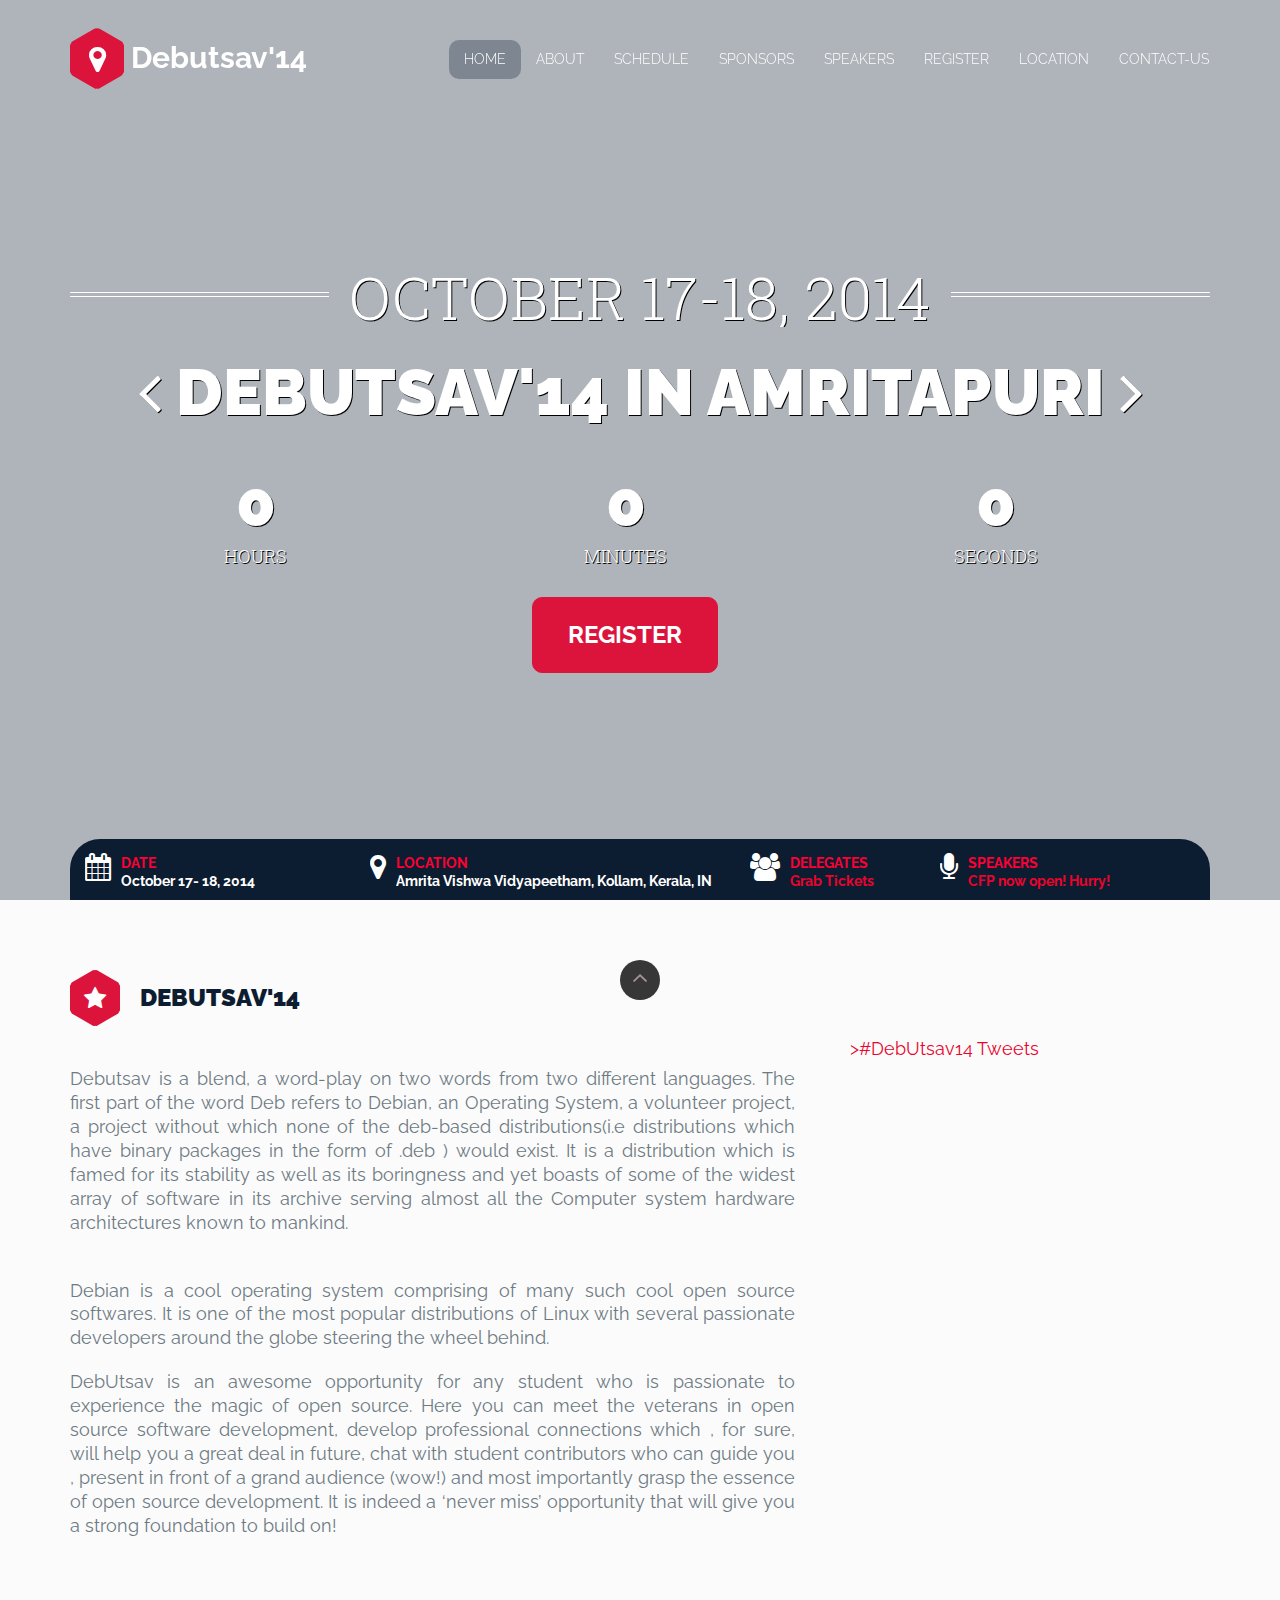
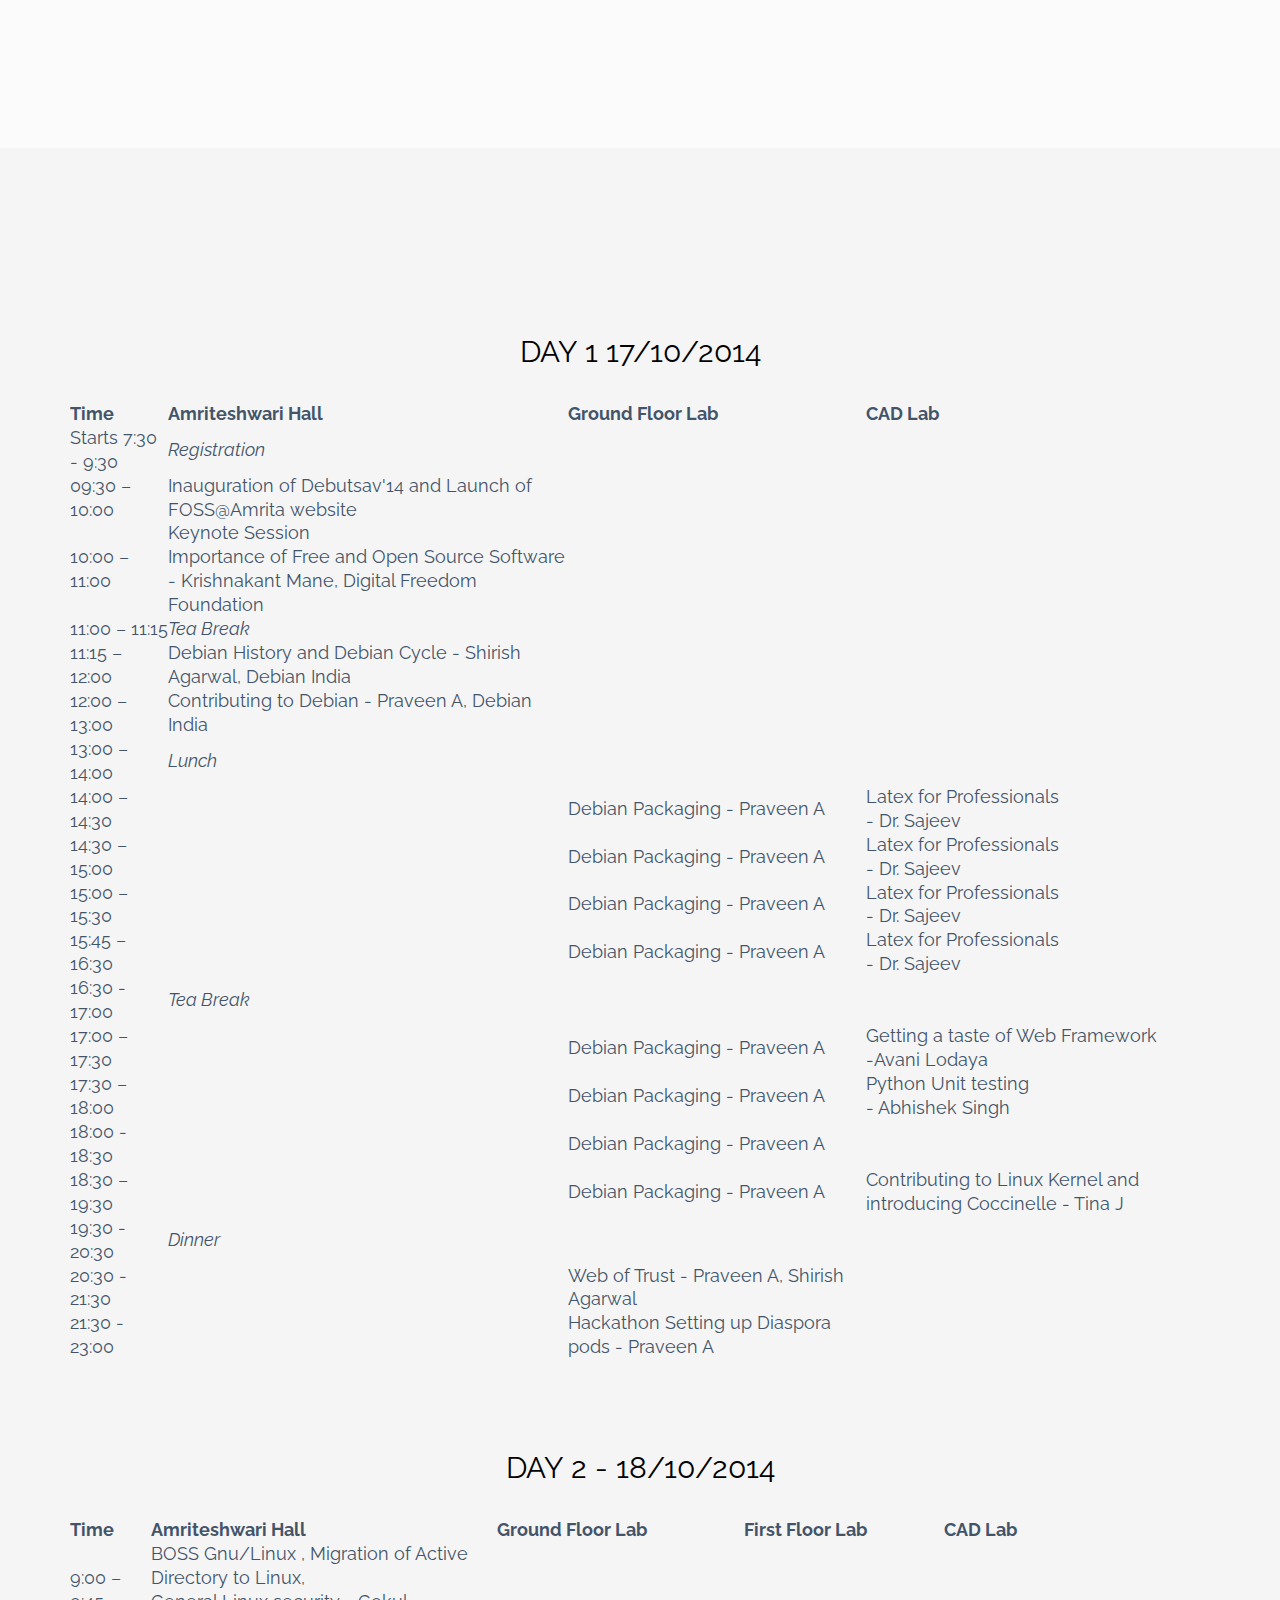
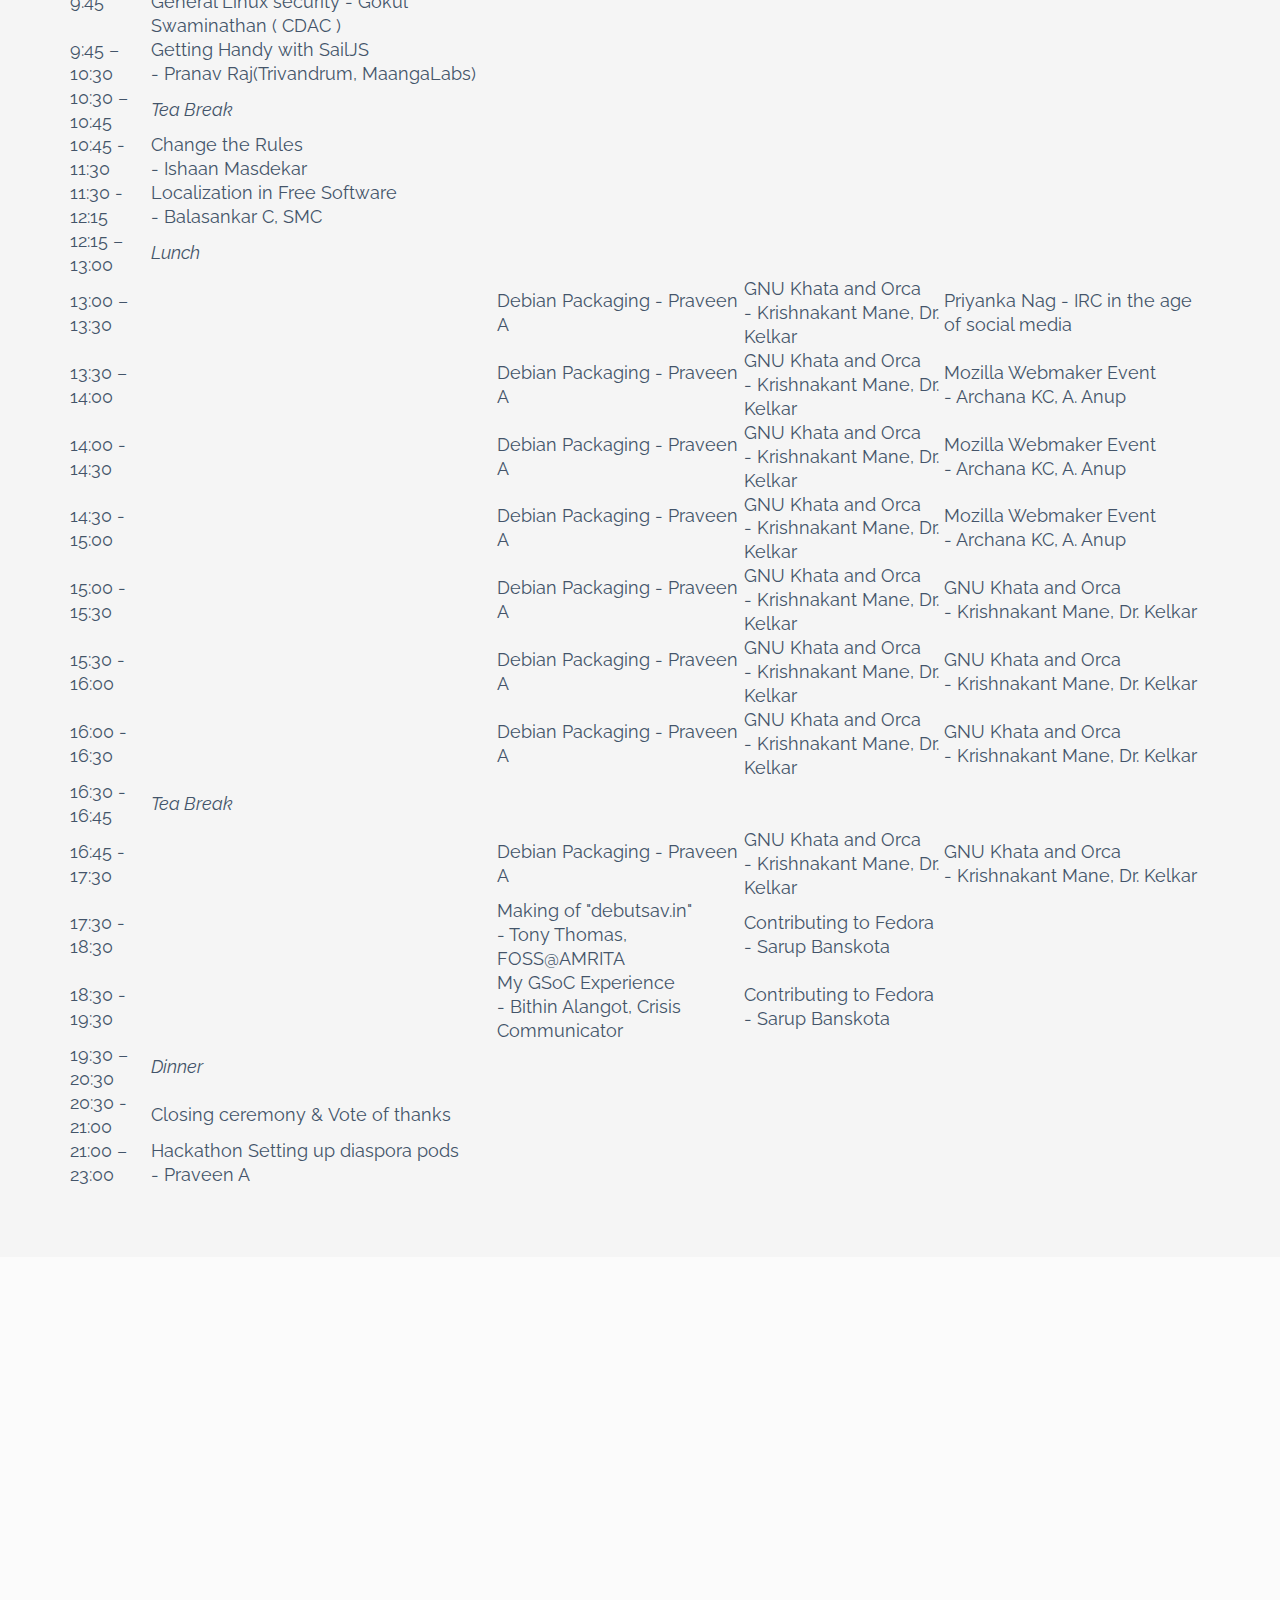
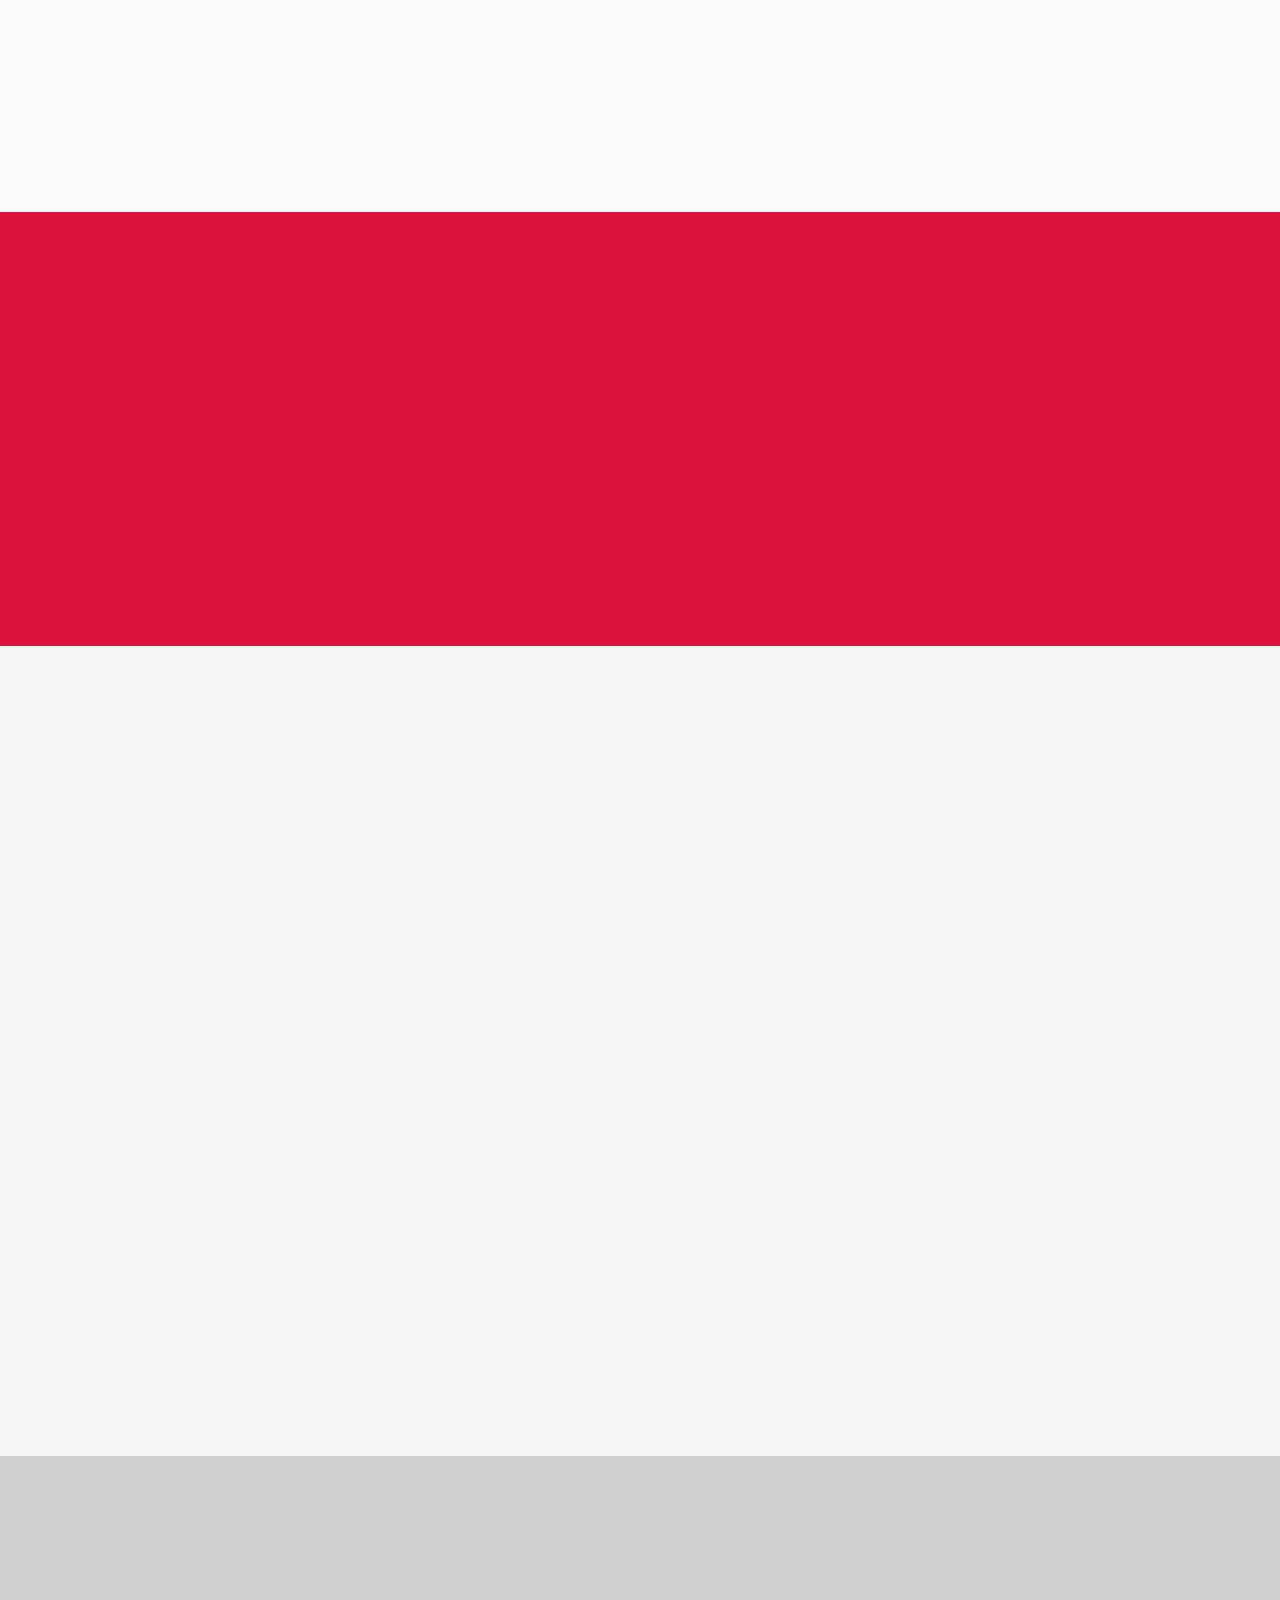
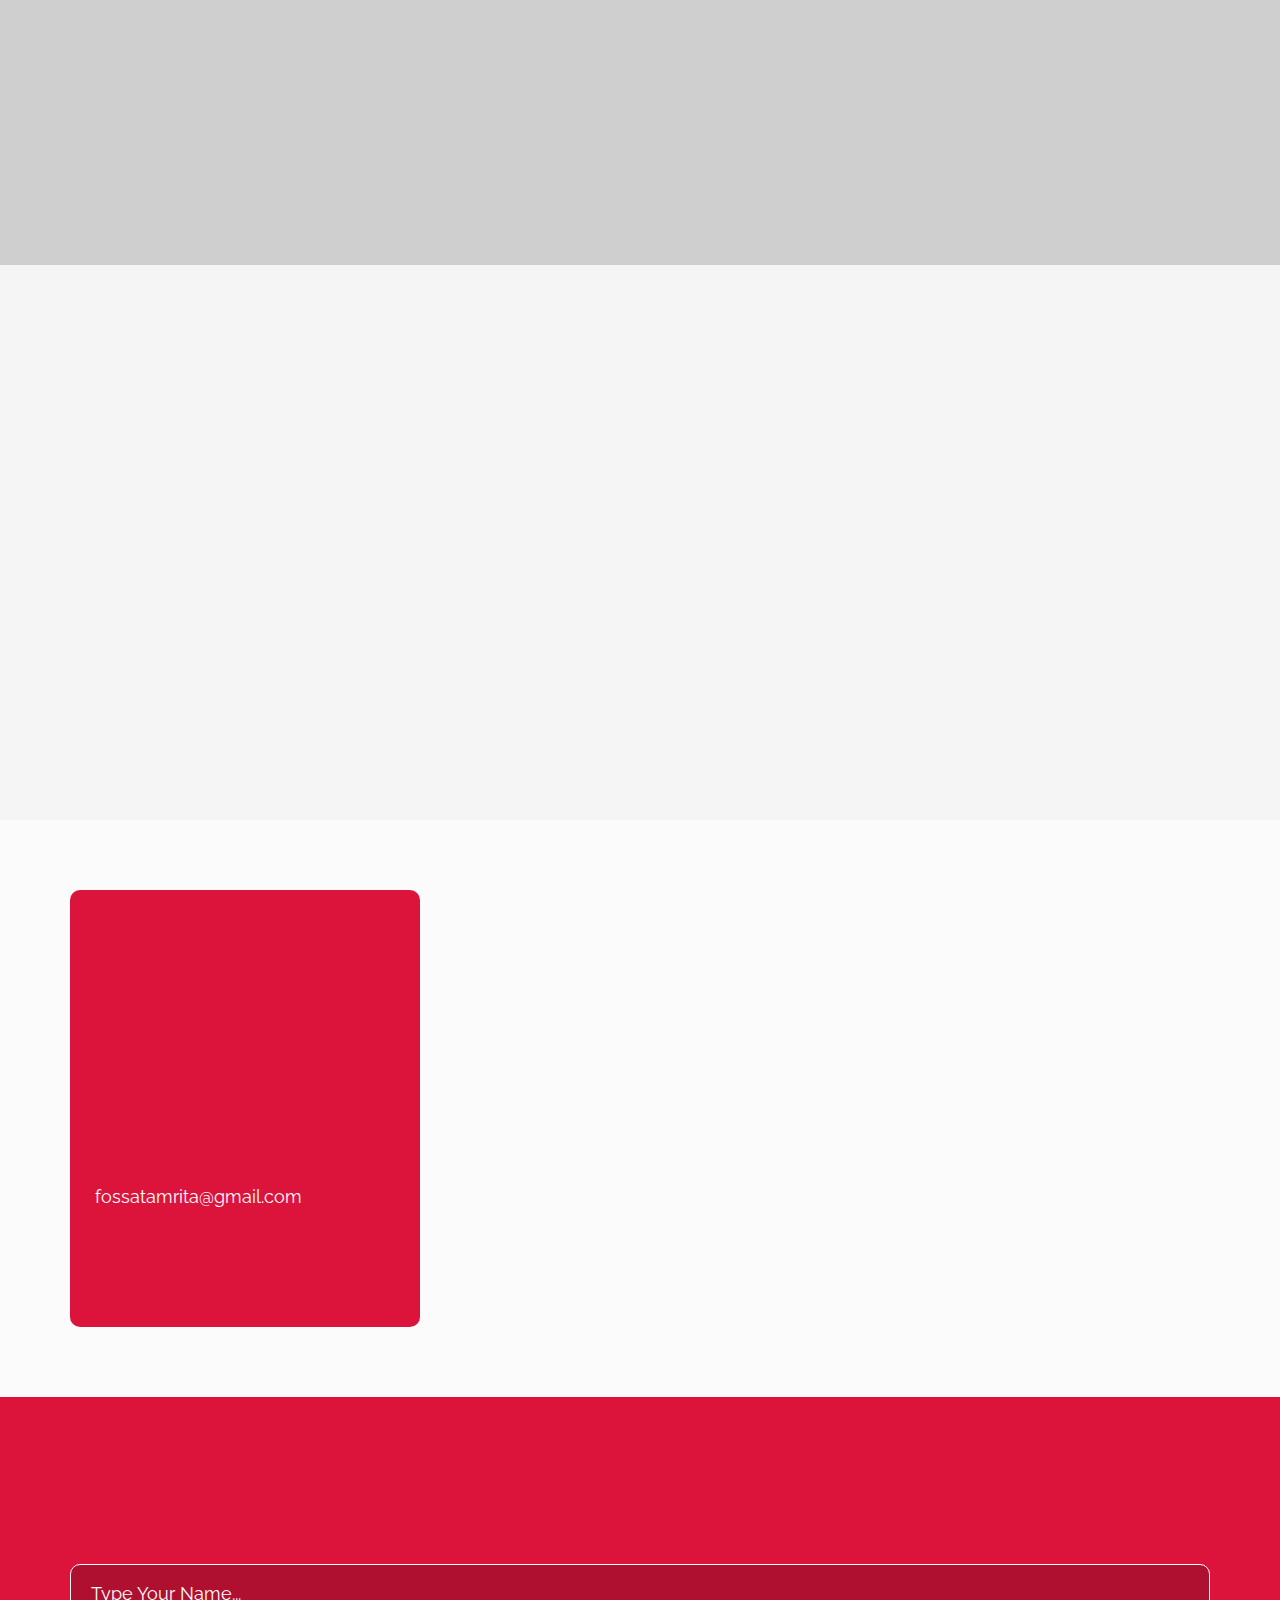
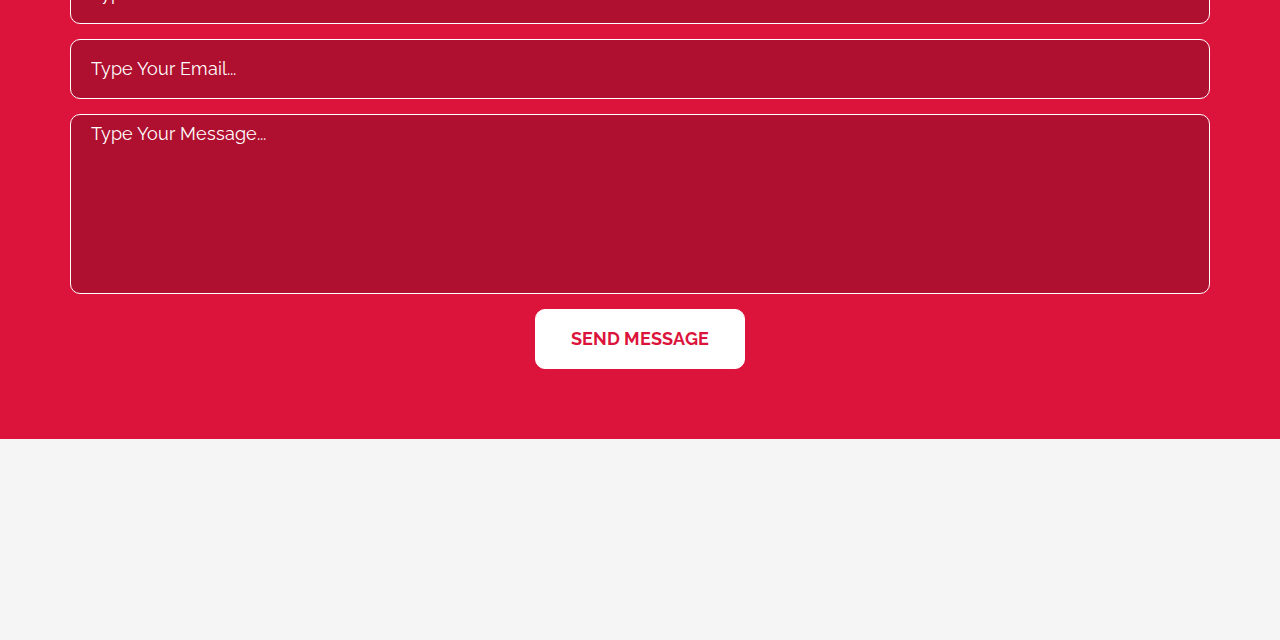
==== commit 67956698: "minor td close tag fix" ====
--- a/index.html
+++ b/index.html
@@ -417,7 +417,7 @@
                         <td ></td>
                     </tr>
                     <tr>
-                        <td >21:30 - 23:00/td>
+                        <td >21:30 - 23:00</td>
                         <td ></td>
                         <td>Hackathon&nbsp;Setting up Diaspora pods&nbsp;- Praveen A</td>
                         <td></td>
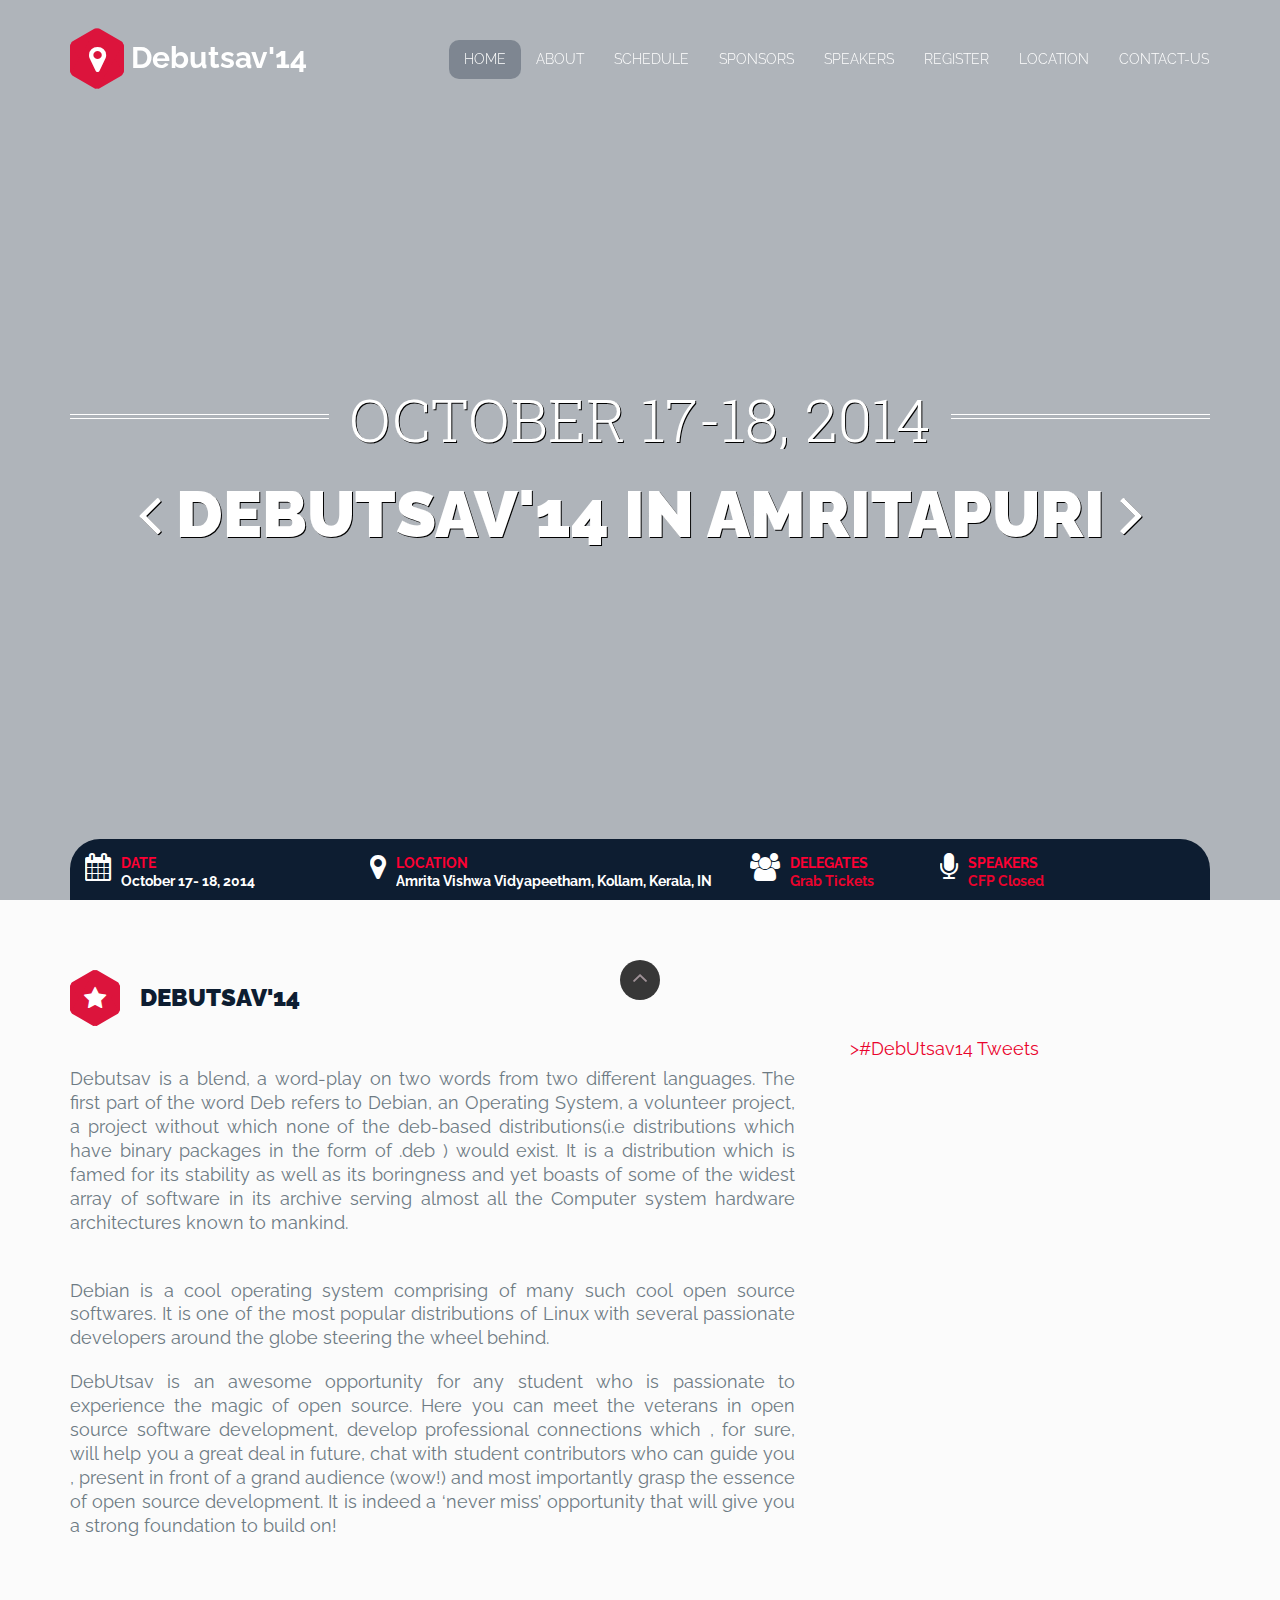
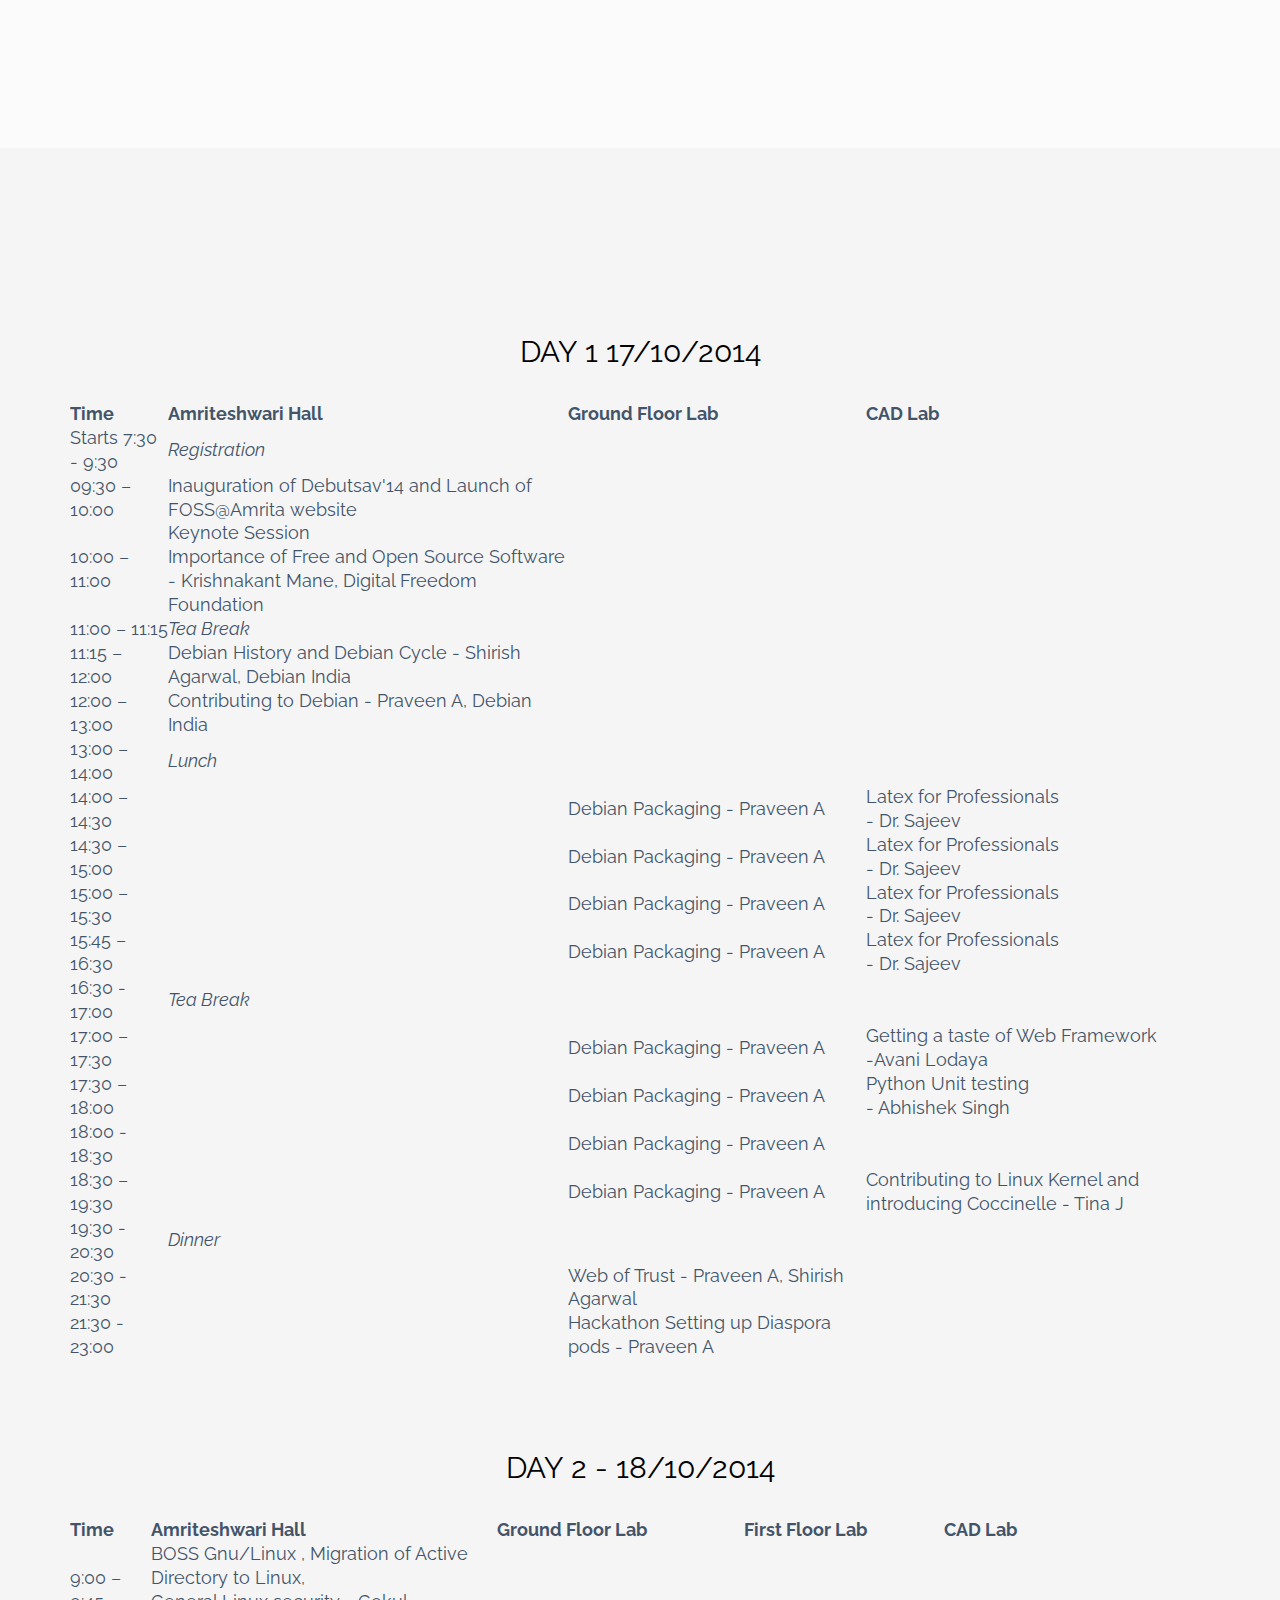
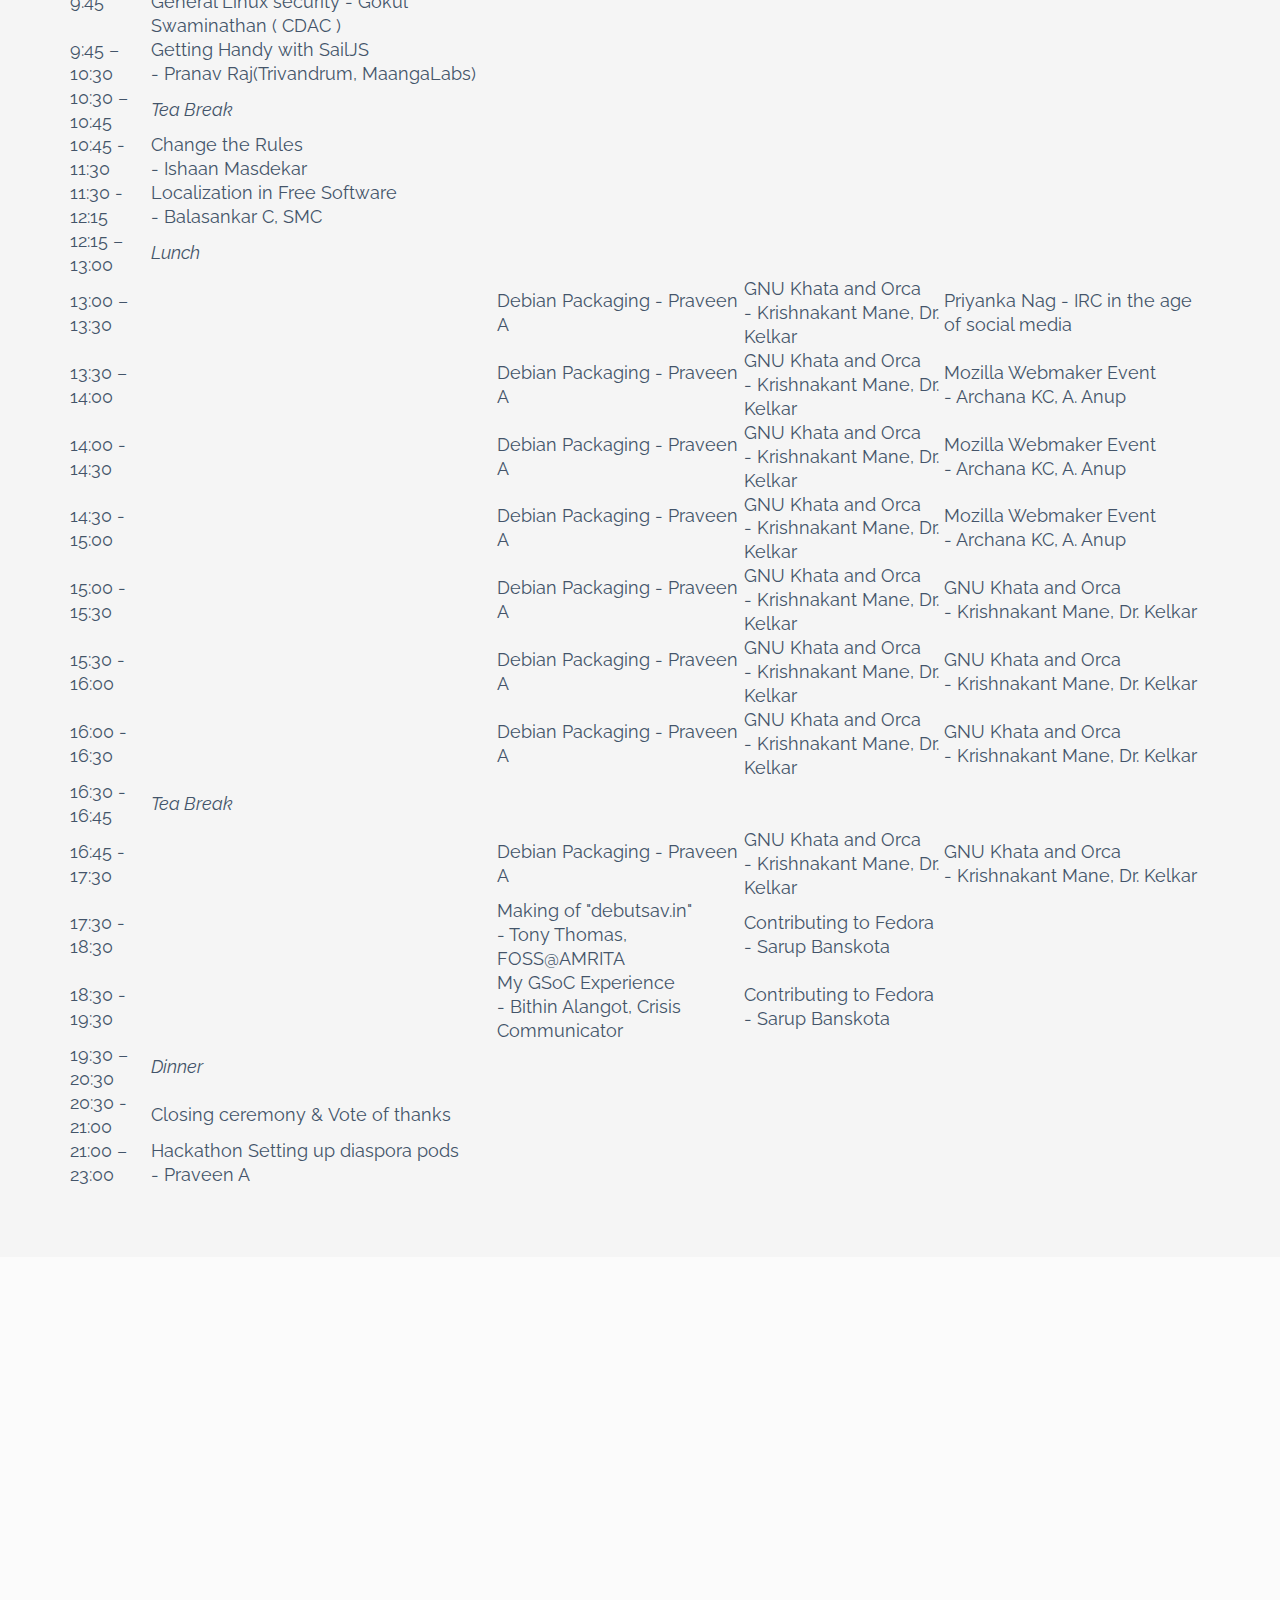
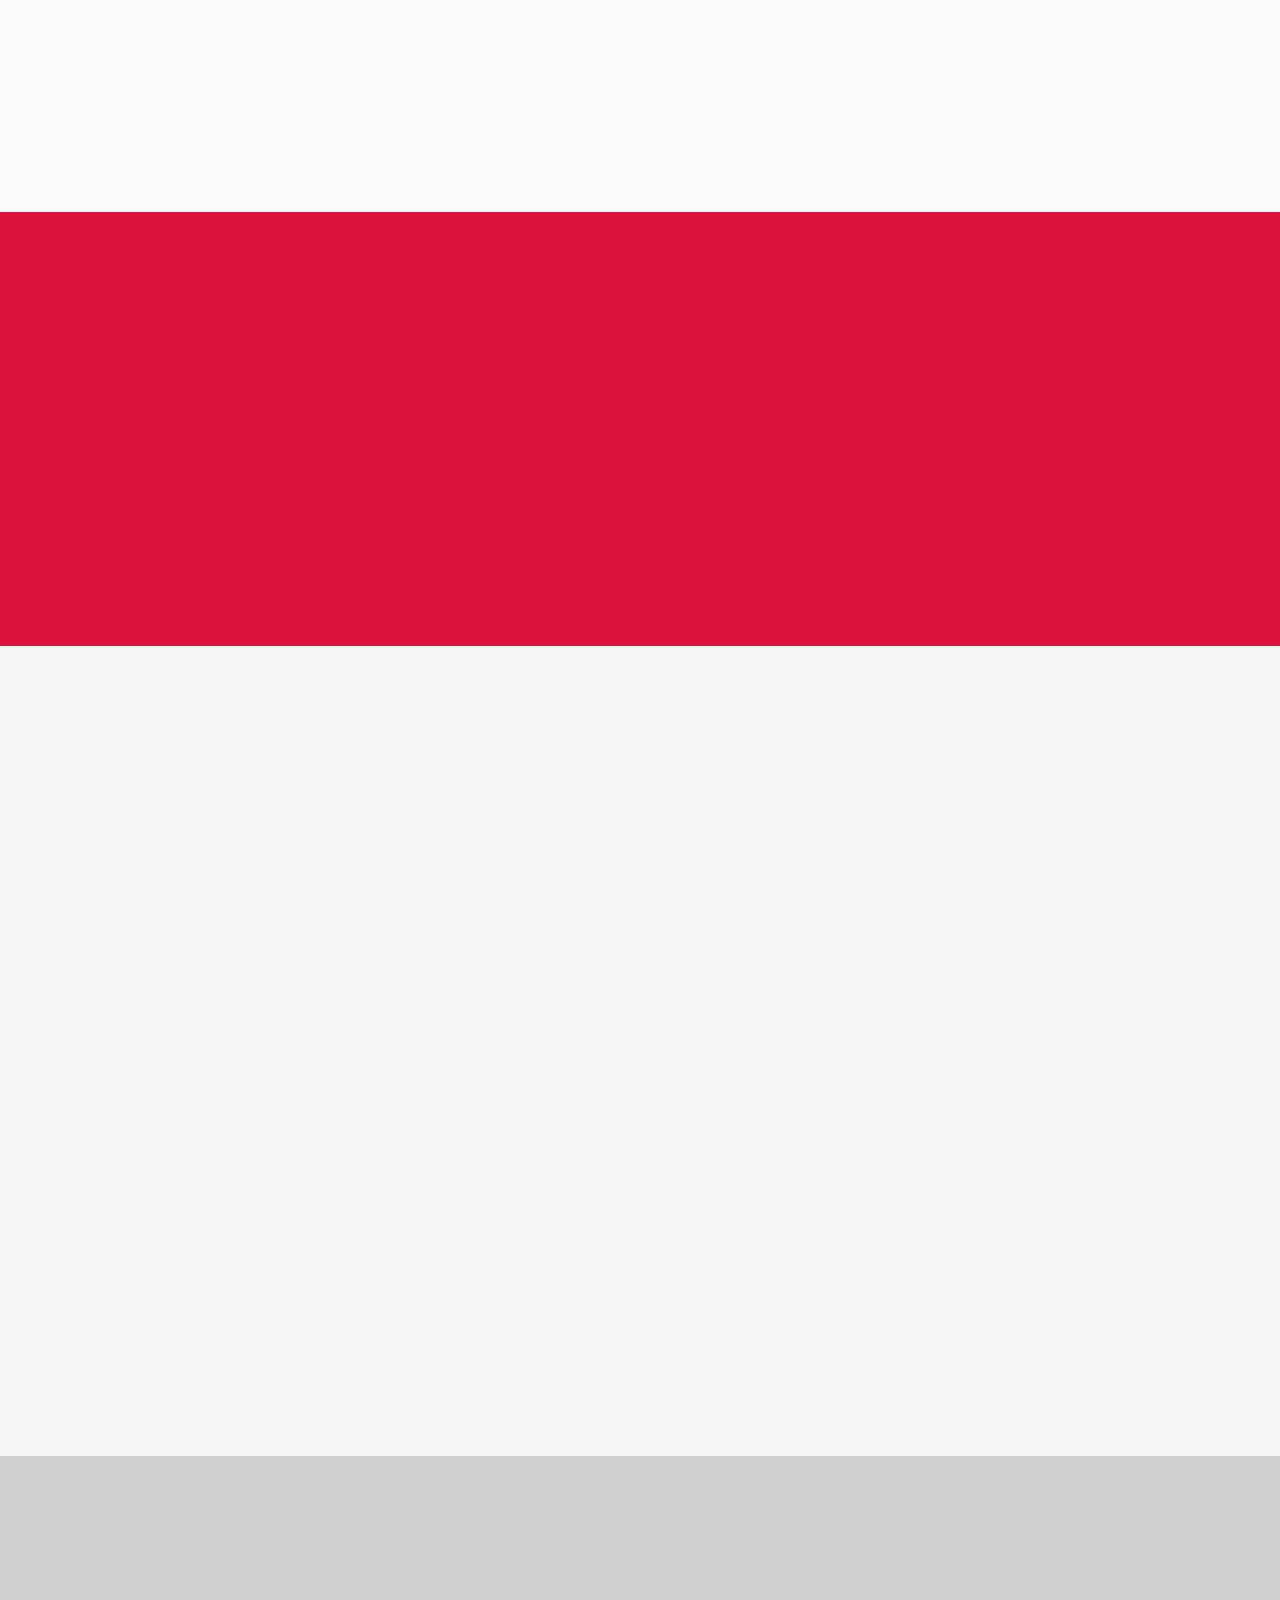
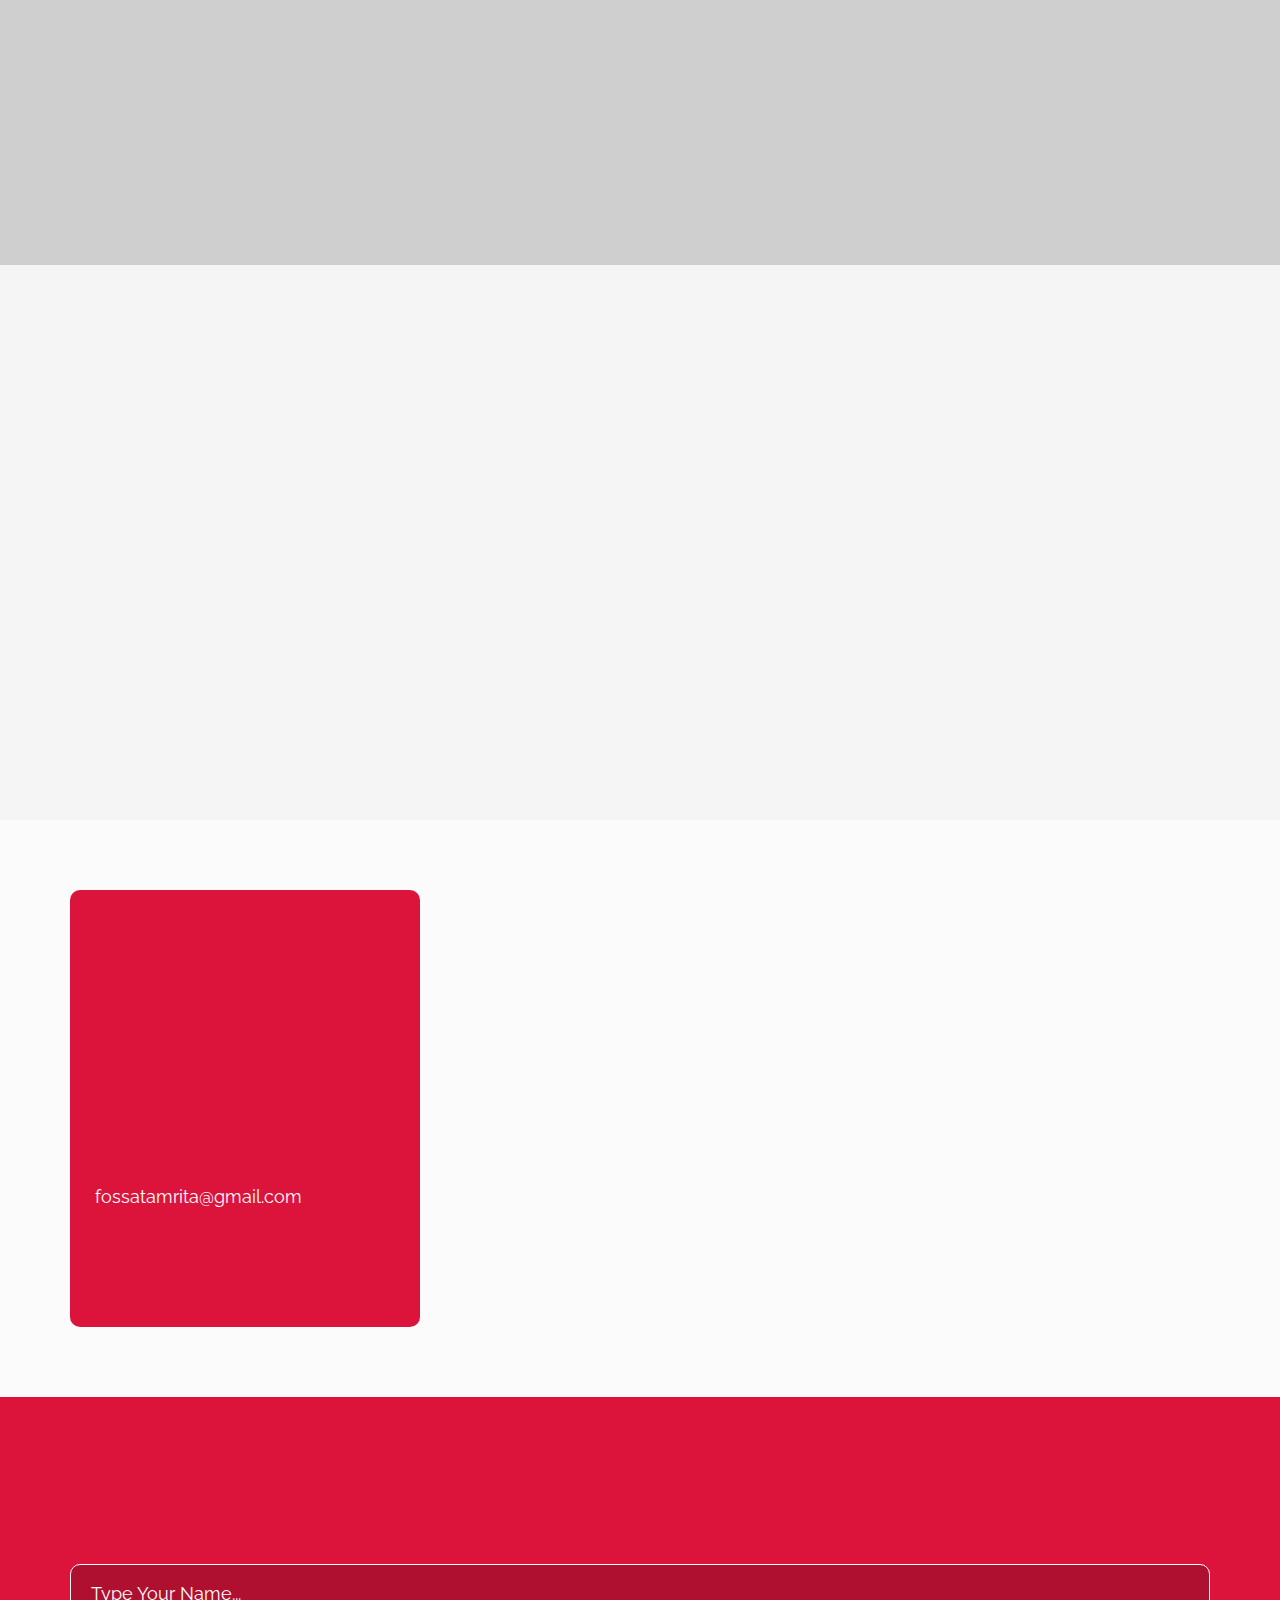
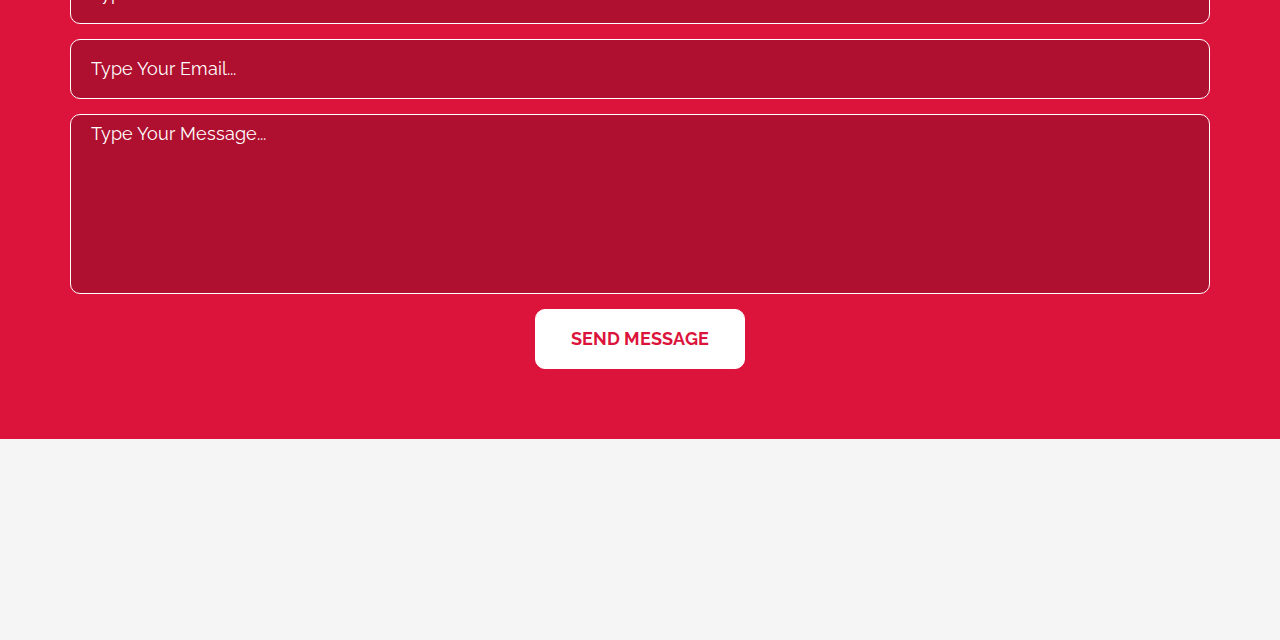
==== commit 62b606ff: "closing registration and removing countdown timers" ====
--- a/index.html
+++ b/index.html
@@ -155,13 +155,7 @@
                                 <div class="div-cell">
                                     <h2 class="caption-title" data-animation="fadeInDown" data-animation-delay="100"><span>October 17-18, 2014</span></h2>
                                     <h3 class="caption-subtitle" data-animation="fadeInUp" data-animation-delay="300"><i class="fa fa-angle-left"></i> Debutsav'14 in Amritapuri <i class="fa fa-angle-right"></i></h3>
-                                    <div class="countdown-wrapper">     
-                                        <div id="defaultCountdown" class="defaultCountdown clearfix"></div>
-
-                                    </div>
-                                    <p class="caption-text">
-                                        <a class="btn btn-theme btn-theme-xl scroll-to" href="#register" data-animation="flipInY" data-animation-delay="600"> Register</a>
-                                    </p>
+
                                 </div>
                             </div>
                         </div>
@@ -218,7 +212,7 @@
                                             </span>
                                     <div class="media-body">
                                         <h4 class="media-heading">Speakers</h4>
-                                        <span><a href="#register"> CFP now open! Hurry!</a></span>
+                                        <span><a href="#"> CFP Closed</a></span>
                                     </div>
                                 </div>
                             </div>
@@ -257,8 +251,8 @@
                         <p class="btn-row">
                             <span data-animation="fadeInRight" data-animation-delay="500" class="title-inner"><strong>Join Us !</strong></span>
                             <br>
-                            <a href="registerdelegate.html#delegate" class="btn btn-theme btn-theme-xl scroll-to" data-animation="flipInY" data-animation-delay="200">Delegate</a>
-                            <a href="register.html#speaker" class="btn btn-theme btn-theme-xl scroll-to" data-animation="flipInY" data-animation-delay="200">Speaker</a>
+                            <a href="#" class="btn btn-theme btn-theme-xl scroll-to" data-animation="flipInY" data-animation-delay="200">Delegate</a>
+                            <a href="#" class="btn btn-theme btn-theme-xl scroll-to" data-animation="flipInY" data-animation-delay="200">Speaker</a>
                         </p>
                     </div>
                     <div class="col-xs-12 col-sm-6 col-md-6 col-lg-4 pull-left">
@@ -853,7 +847,7 @@
             <div class="container">
                 <h1 class="section-title">
                     <span data-animation="flipInY" data-animation-delay="300" class="icon-inner"><span class="fa-stack"><i class="fa rhex fa-stack-2x"></i><i class="fa fa-ticket fa-stack-1x"></i></span></span>
-                    <span data-animation="fadeInRight" data-animation-delay="500" class="title-inner">Register now</span>
+                    <span data-animation="fadeInRight" data-animation-delay="500" class="title-inner">Registration Finished</span>
                 </h1>
                 <form id="registration-form" name="registration-form" class="registration-form" action="#" method="post">
                     <div class="row">
@@ -861,8 +855,8 @@
 
                         <div class="col-md-12 overflowed">
                             <div class="text-center margin-top">
-                                <a href="register.html#speaker" class="btn btn-theme btn-theme-xl scroll-to" data-animation="flipInY" data-animation-delay="200">Speaker <i class="fa fa-arrow-circle-right"></i></a>
-                                <a href="registerdelegate.html#delegate" class="btn btn-theme btn-theme-xl scroll-to" data-animation="flipInY" data-animation-delay="200">Delegate <i class="fa fa-arrow-circle-right"></i></a>
+                                <a href="#" class="btn btn-theme btn-theme-xl scroll-to" data-animation="flipInY" data-animation-delay="200">Speaker <i class="fa fa-arrow-circle-right"></i></a>
+                                <a href="#" class="btn btn-theme btn-theme-xl scroll-to" data-animation="flipInY" data-animation-delay="200">Delegate <i class="fa fa-arrow-circle-right"></i></a>
                             </div>
                         </div>
                     </div>
